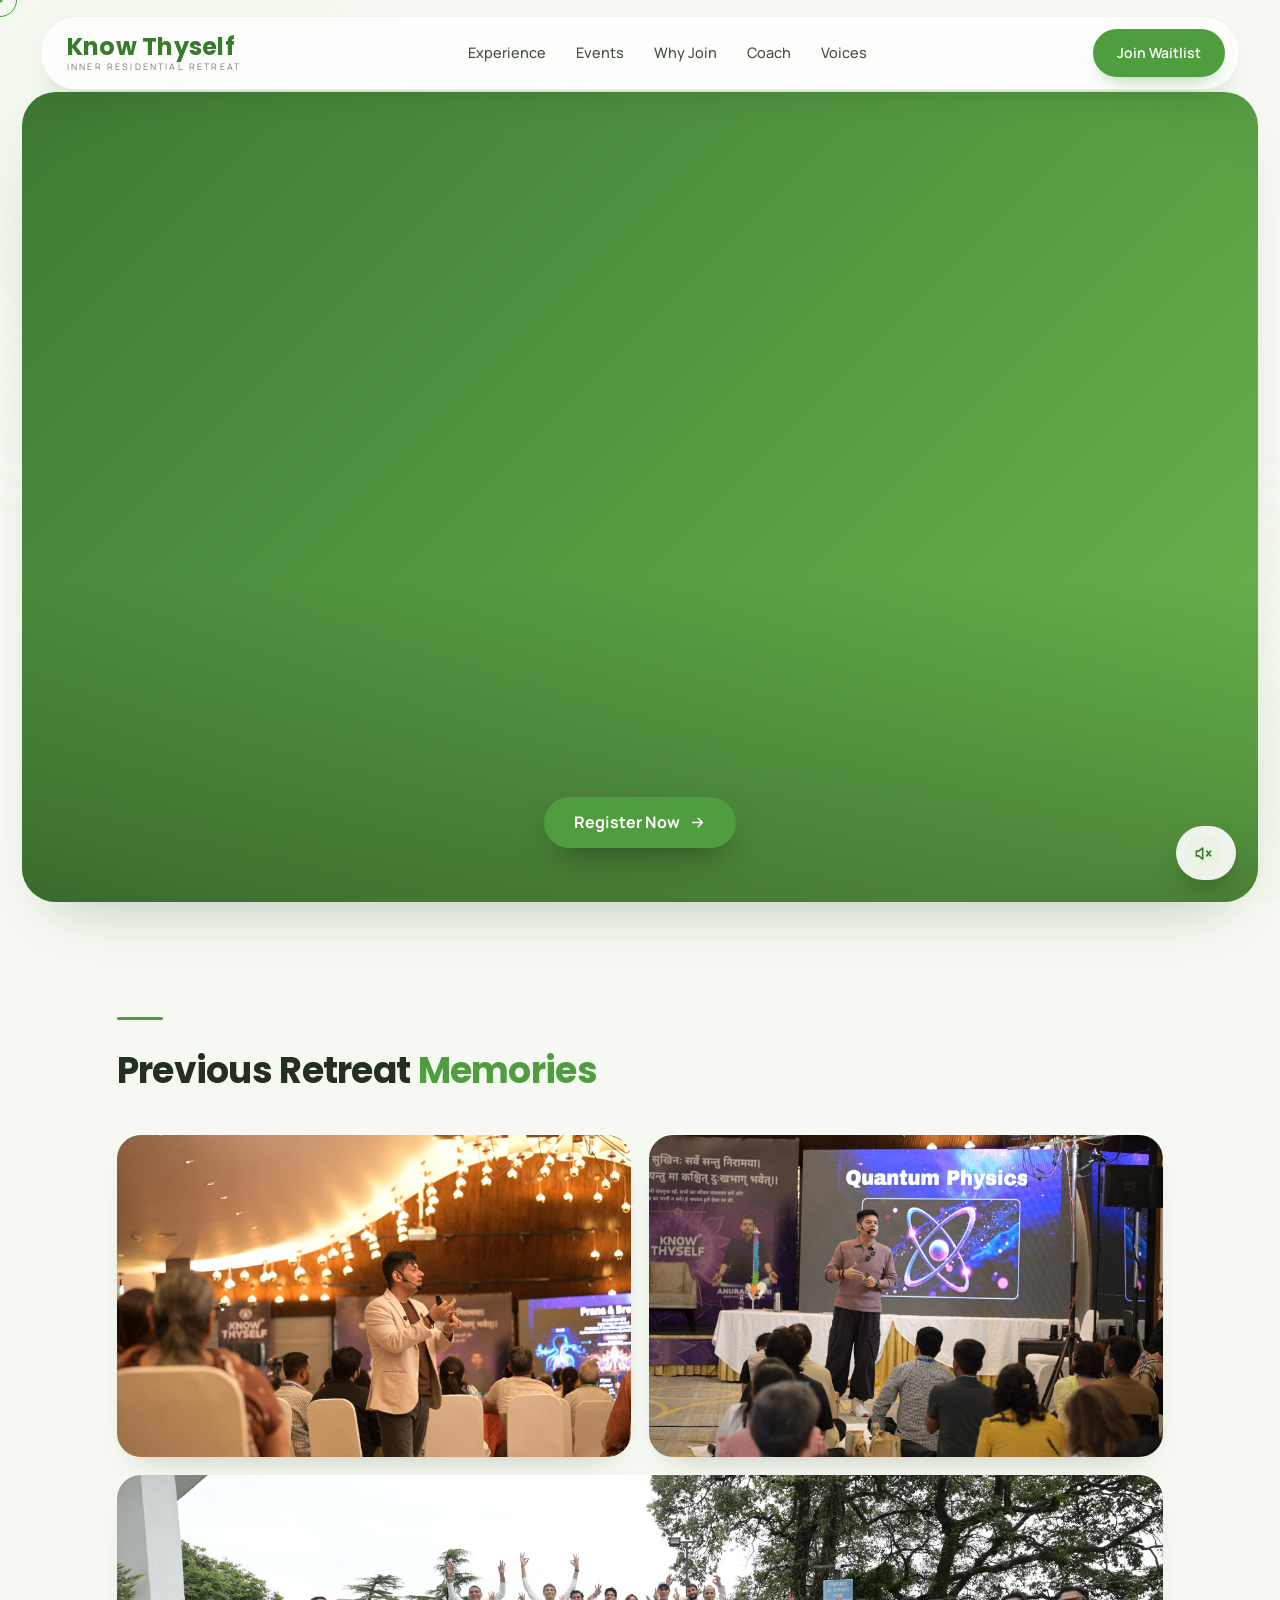
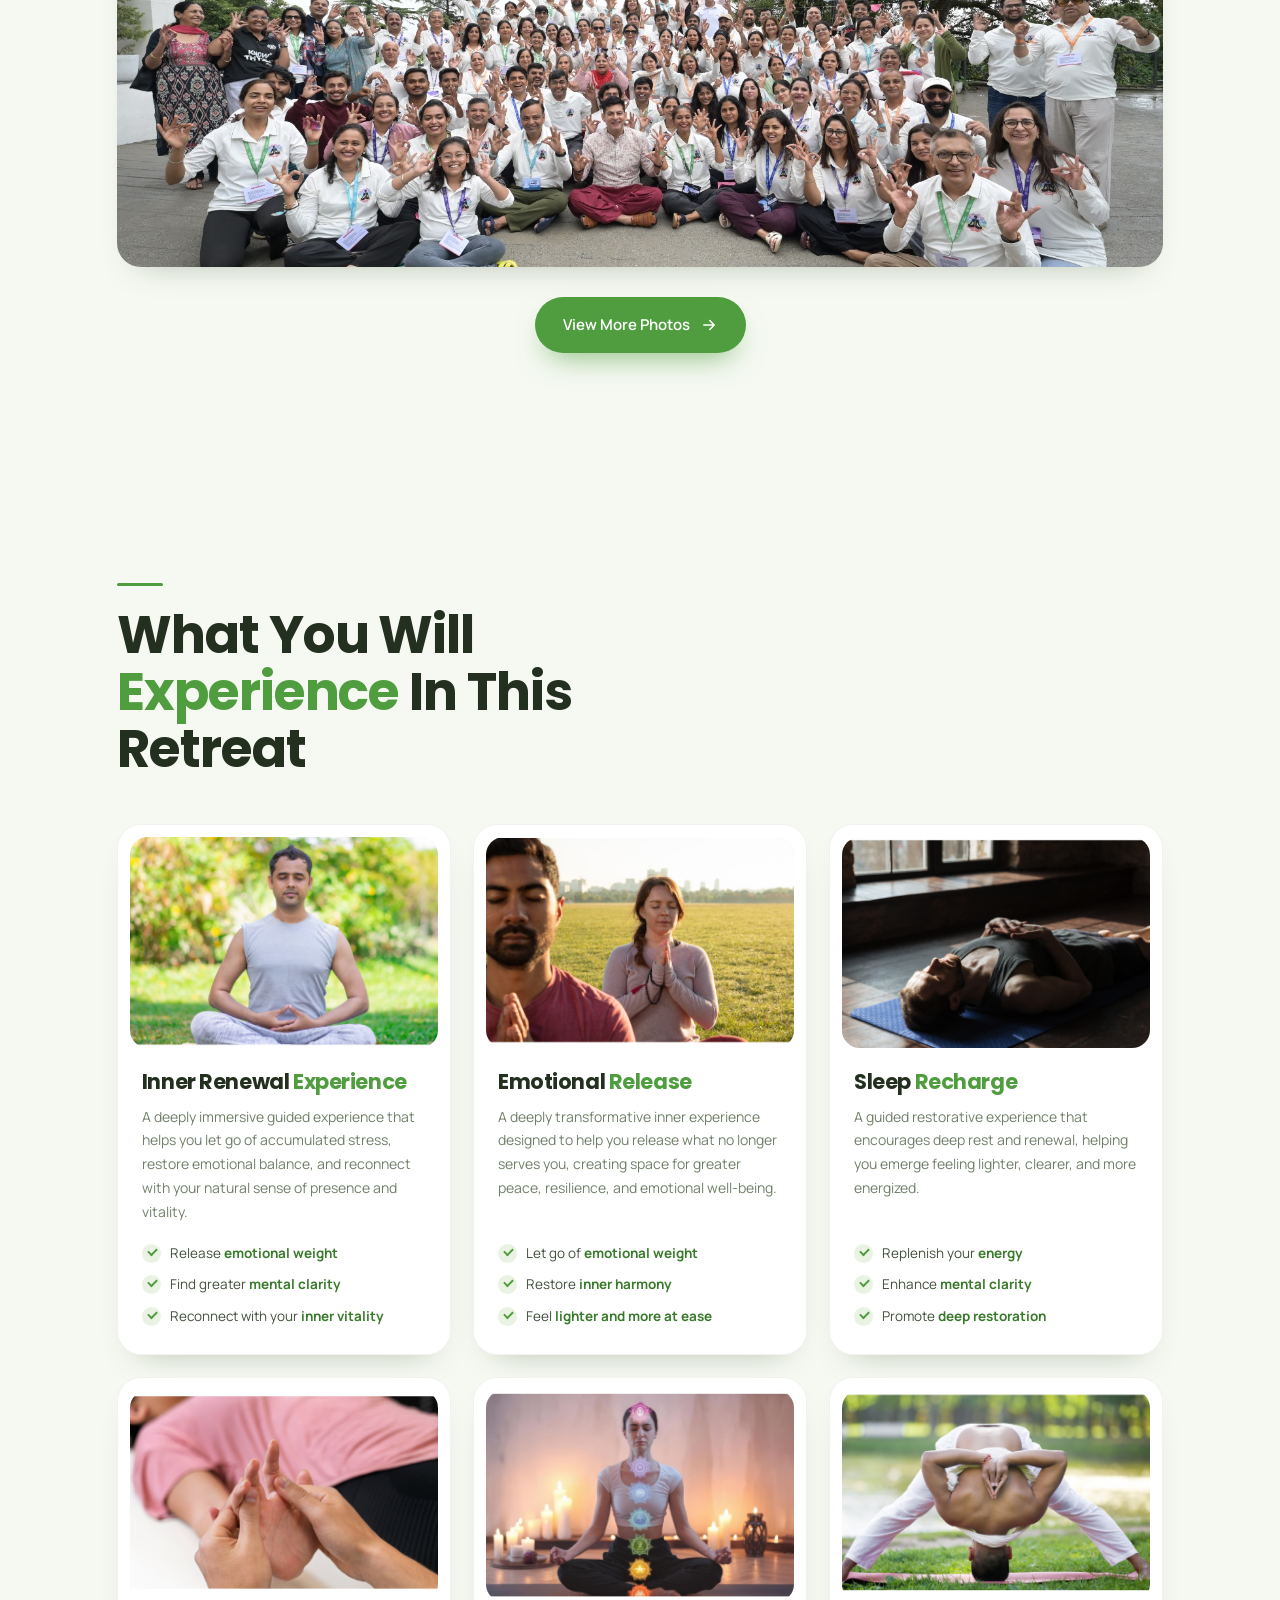
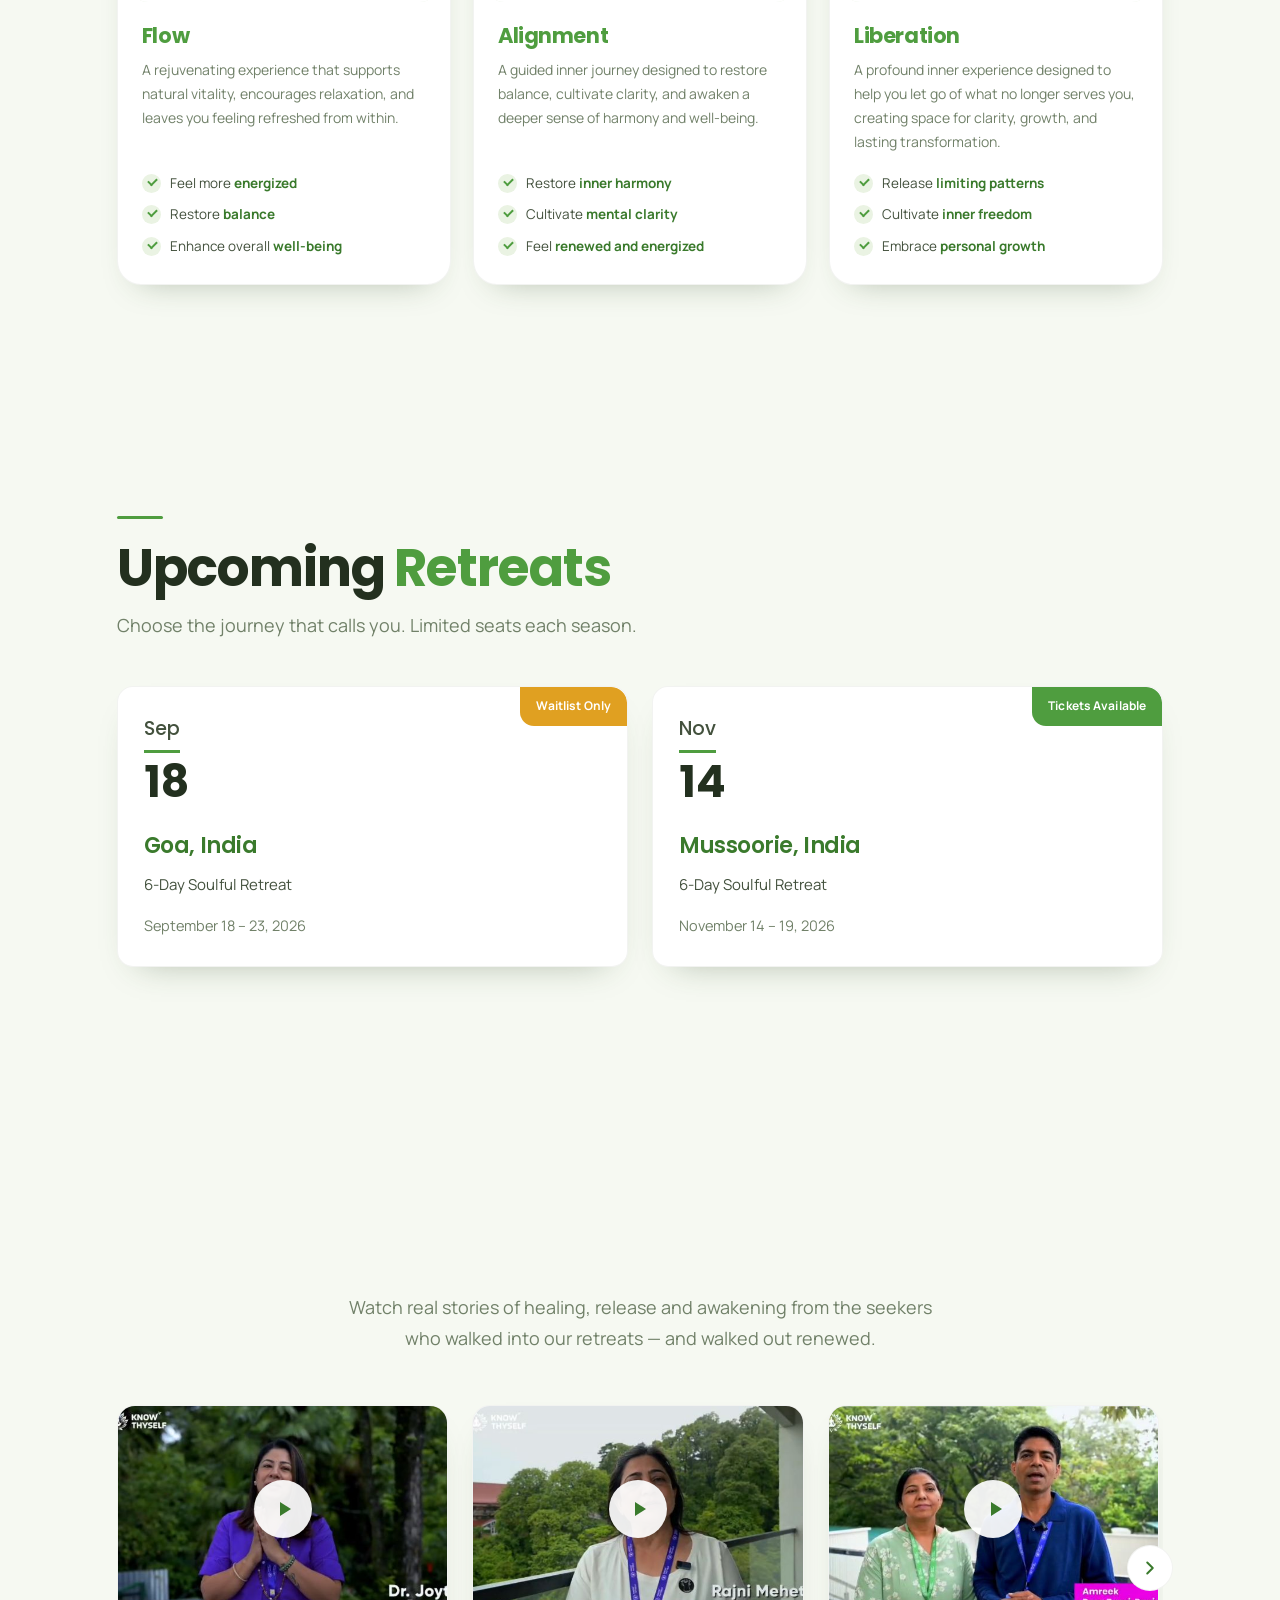
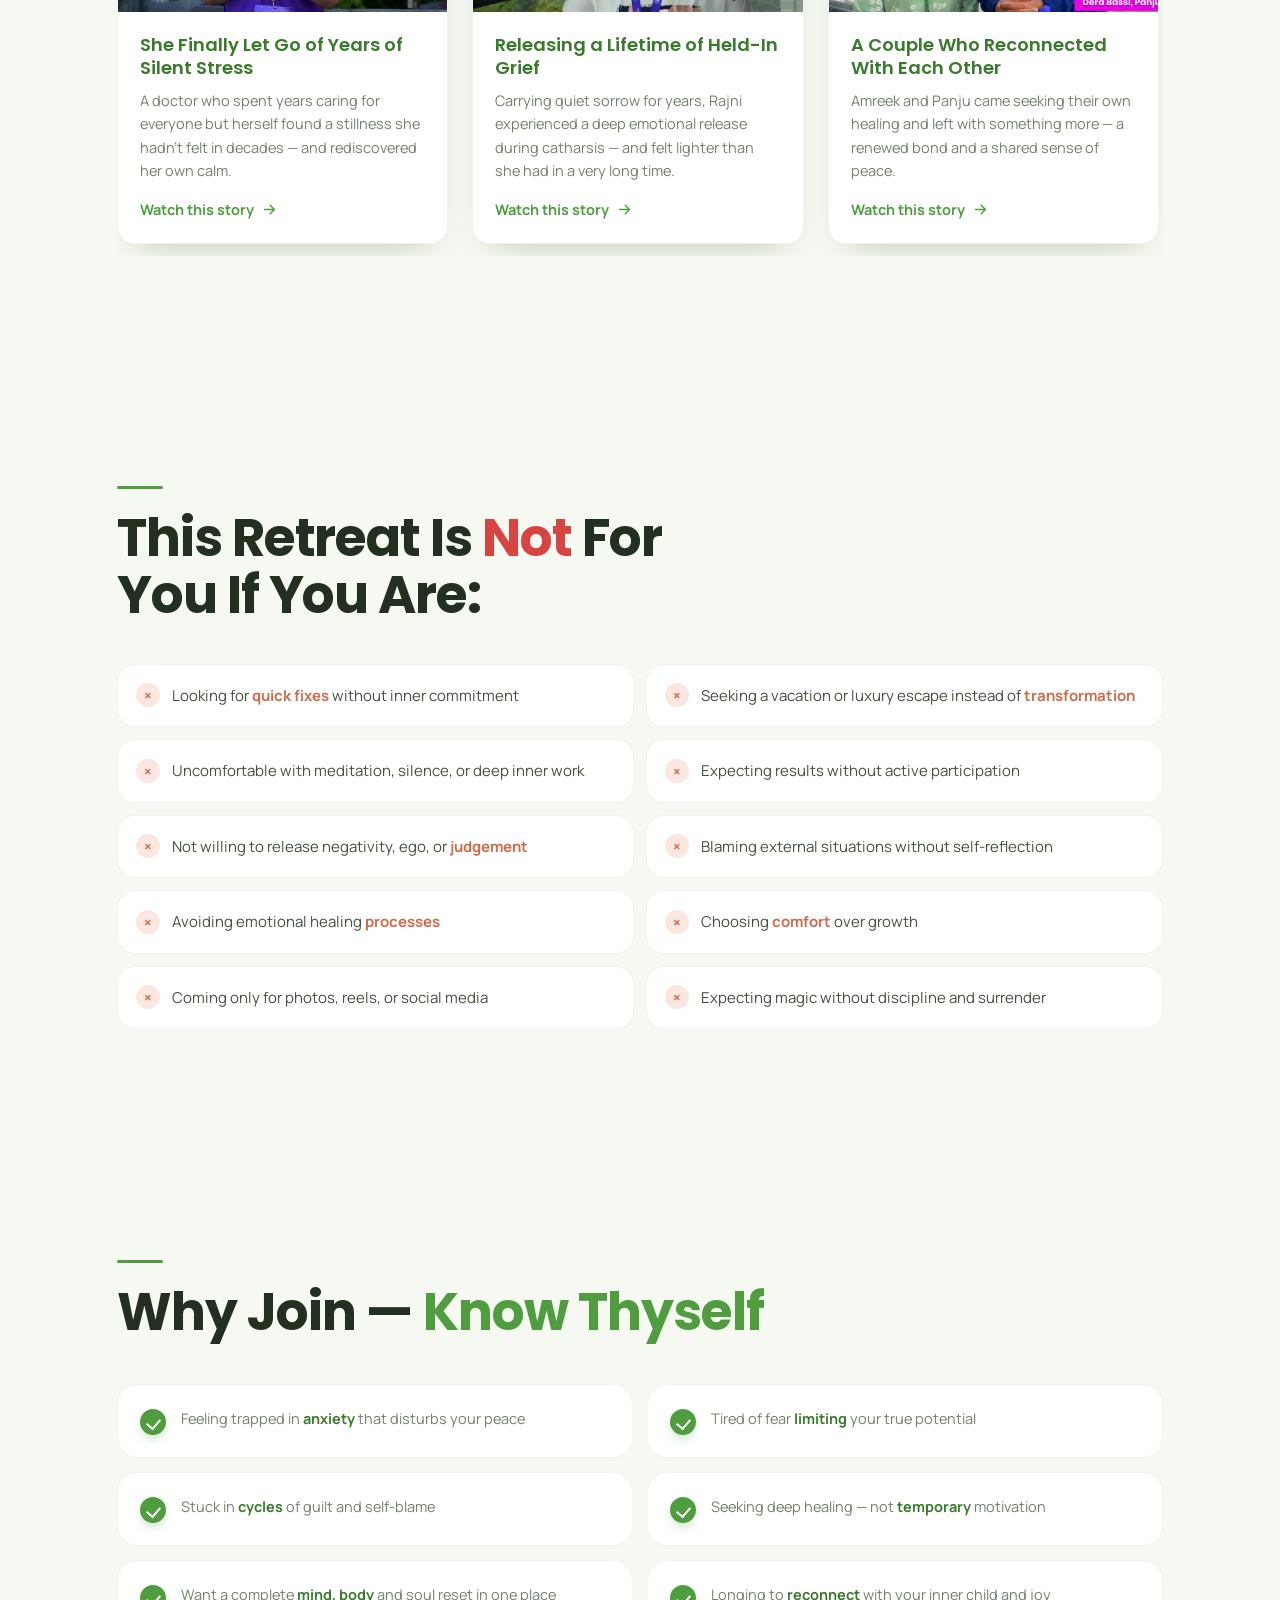
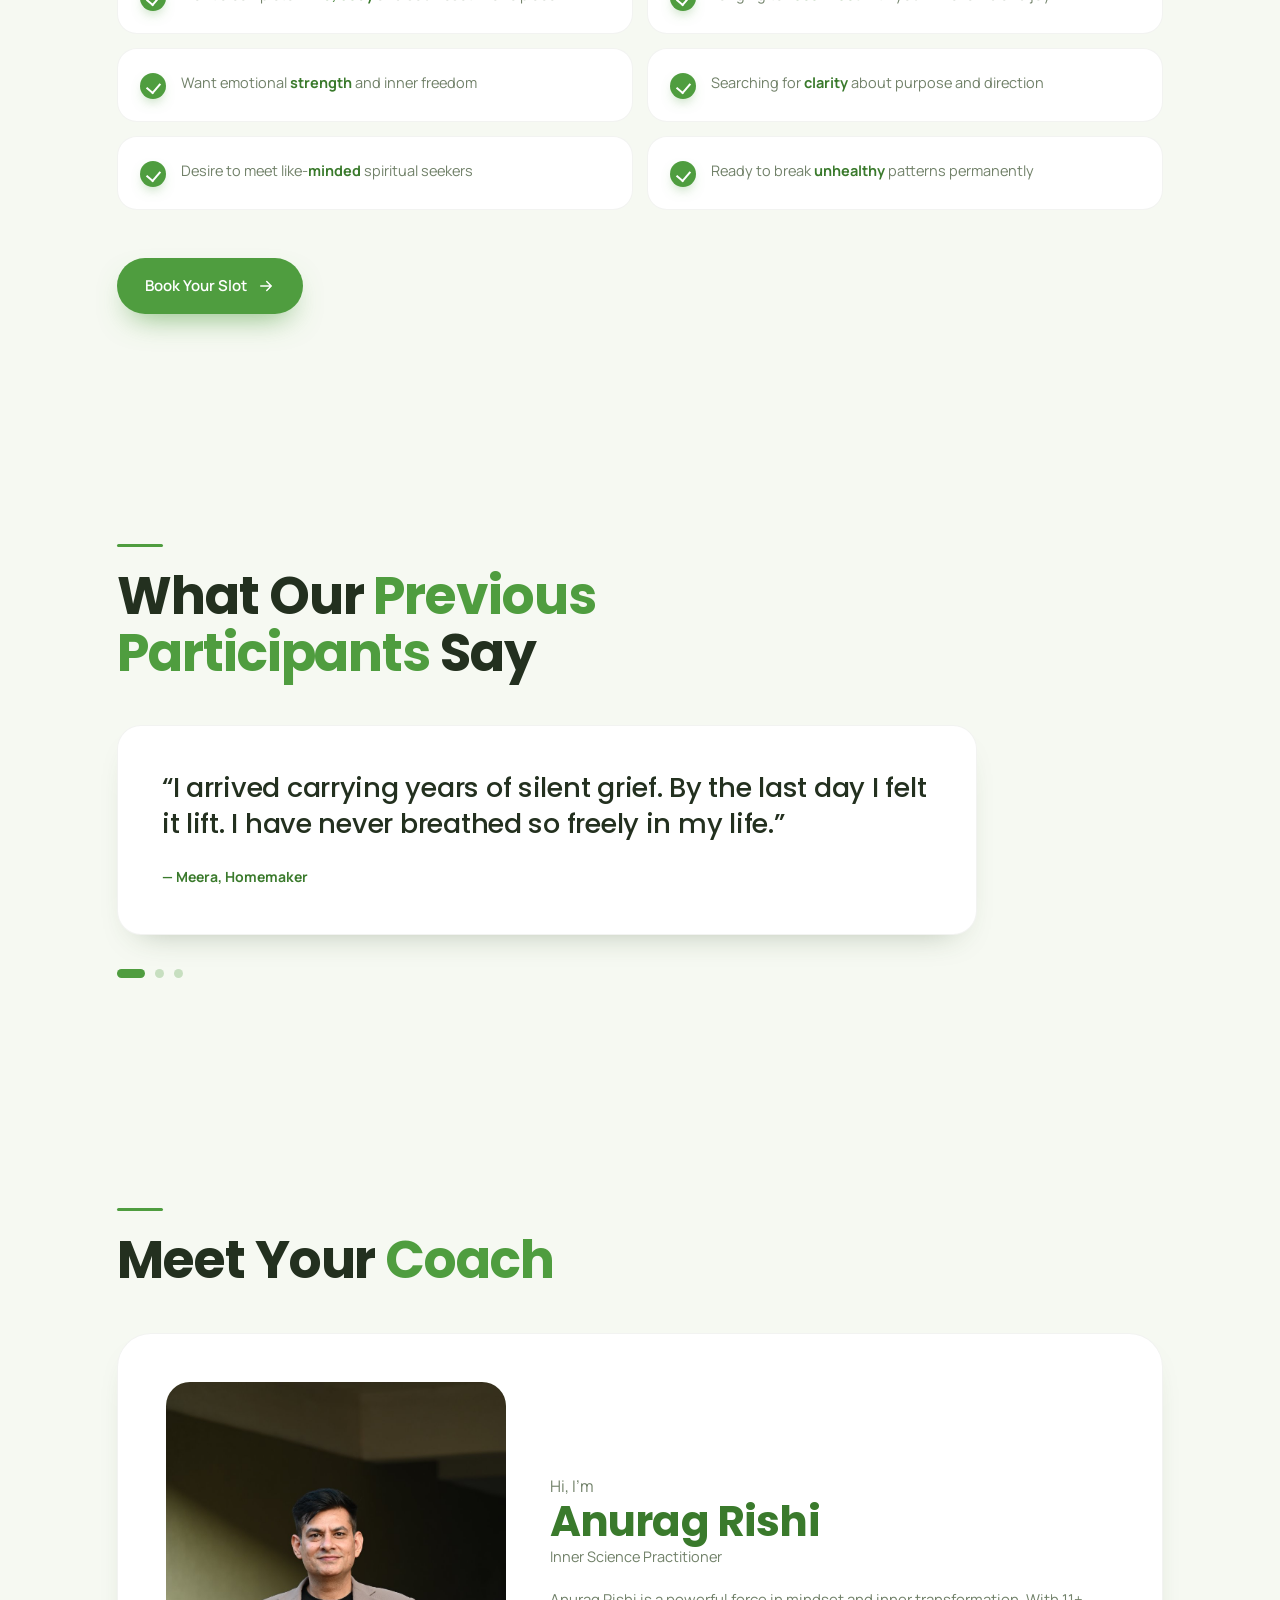
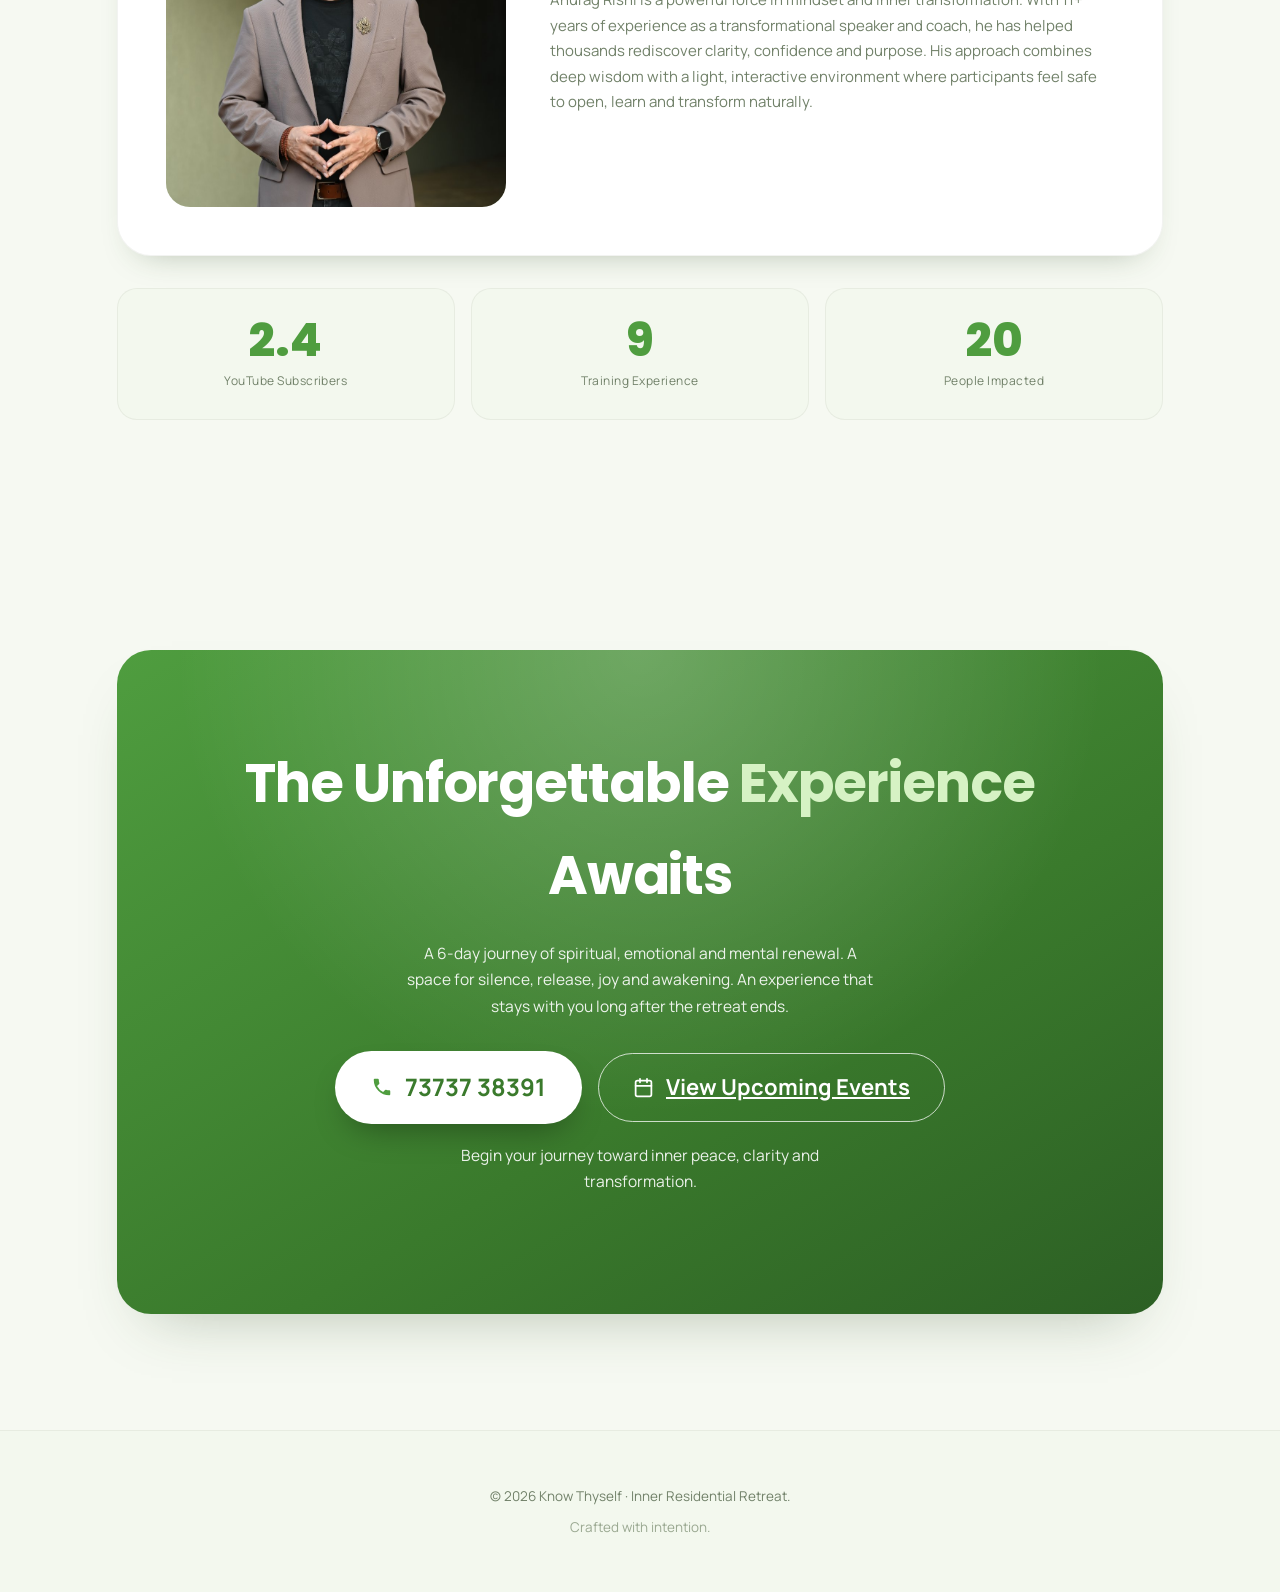
==== index.html @ f048eac1 "Update phone number in index.html" ====
<!DOCTYPE html>
<html lang="en">
<head>
  <meta charset="UTF-8" />
  <meta name="viewport" content="width=device-width, initial-scale=1.0" />
  <meta name="description" content="Know Thyself — a residential retreat with India's No.1 Human Potential Coach. Reignite your spirit, rediscover freedom, and reconnect with your true self." />
  <title>Know Thyself — Residential Retreat</title>
  <link rel="preconnect" href="https://fonts.googleapis.com" />
  <link rel="preconnect" href="https://fonts.gstatic.com" crossorigin />
  <link href="https://fonts.googleapis.com/css2?family=Poppins:wght@400;500;600;700;800&family=Manrope:wght@300;400;500;600;700&display=swap" rel="stylesheet" />
  <link rel="icon" type="image/svg+xml" href="favicon.svg" />
  <link rel="icon" type="image/png" sizes="32x32" href="favicon-32.png" />
  <link rel="apple-touch-icon" href="apple-touch-icon.png" />
  <link rel="stylesheet" href="styles.css" />
</head>
<body>
  <!-- Custom cursor -->
  <div class="cursor" aria-hidden="true"></div>
  <div class="cursor-dot" aria-hidden="true"></div>

  <!-- Scroll progress -->
  <div class="scroll-progress" aria-hidden="true"><span></span></div>

  <!-- Ambient background -->
  <div class="ambient" aria-hidden="true">
    <div class="orb orb-1"></div>
    <div class="orb orb-2"></div>
    <div class="orb orb-3"></div>
    <div class="grain"></div>
  </div>

  <!-- Nav -->
  <header class="nav" id="nav">
    <a href="#top" class="brand">
      <span class="brand-name">Know Thyself</span>
      <span class="brand-sub">Inner Residential Retreat</span>
    </a>
    <nav class="nav-links">
      <a href="#experience" data-hover>Experience</a>
      <a href="#events" data-hover>Events</a>
      <a href="#why" data-hover>Why Join</a>
      <a href="#coach" data-hover>Coach</a>
      <a href="#voices" data-hover>Voices</a>
    </nav>
    <a href="https://docs.google.com/forms/d/e/1FAIpQLSf9XQRyOyVXUmY5ZAb2Cd5k3Jq0vViGxrZ30KuYzrhJ9zkqiw/viewform" target="_blank" rel="noopener" class="btn btn-ghost nav-cta" data-magnetic><span>Join Waitlist</span></a>
  </header>

  <main id="top">

    <!-- ===================== HERO ===================== -->
    <div class="hero-wrap">
      <section class="hero hero--video-only" id="hero">
        <video class="hero-bg" autoplay muted loop playsinline preload="metadata" aria-hidden="true">
          <source src="hero-bg%20(2).mp4" type="video/mp4" />
        </video>
        <div class="hero-scrim hero-scrim--soft" aria-hidden="true"></div>

        <div class="audio-control" id="audioControl">
          <button class="audio-toggle" id="audioToggle" aria-label="Unmute video" aria-pressed="false">
            <svg viewBox="0 0 24 24" class="ico-muted"><path d="M11 5 6 9H3v6h3l5 4V5z"/><path d="M16 9l5 6M21 9l-5 6"/></svg>
            <svg viewBox="0 0 24 24" class="ico-sound"><path d="M11 5 6 9H3v6h3l5 4V5z"/><path d="M15.5 8.5a5 5 0 010 7M18 6a9 9 0 010 12"/></svg>
          </button>
          <input class="audio-slider" id="audioSlider" type="range" min="0" max="100" value="70"
                 aria-label="Volume" />
        </div>

      </section>

      <div class="hero-cta-wrap">
        <a href="#events" class="hero-register" data-magnetic>
          <span>Register Now</span>
          <svg viewBox="0 0 24 24" fill="none" stroke="currentColor" stroke-width="2" stroke-linecap="round" stroke-linejoin="round"><path d="M5 12h14M13 6l6 6-6 6"/></svg>
        </a>
      </div>

    </div>

    <!-- ===================== MEMORIES ===================== -->
    <section class="section memories" id="memories">
      <h2 class="eyebrow" data-reveal>Previous Retreat <em>Memories</em></h2>
      <div class="memory-grid">
        <figure class="memory" data-reveal data-tilt><img src="memory%201.jpeg" alt="Retreat memory" loading="lazy" /></figure>
        <figure class="memory" data-reveal data-tilt><img src="memory%202.jpeg" alt="Retreat memory" loading="lazy" /></figure>
        <figure class="memory" data-reveal data-tilt><img src="memory%203.jpeg" alt="Retreat memory" loading="lazy" /></figure>
      </div>
      <div class="memories-more" data-reveal>
        <a href="https://drive.google.com/drive/folders/1G2Z7lChodBOFAkzndQW2rMau43C_pdfe?usp=sharing" target="_blank" rel="noopener" class="btn btn-primary" data-magnetic>
          <span>View More Photos</span>
          <svg viewBox="0 0 24 24"><path d="M5 12h14M13 6l6 6-6 6"/></svg>
        </a>
      </div>
    </section>

    <!-- ===================== EXPERIENCE ===================== -->
    <section class="section experience" id="experience">
      <h2 class="section-title" data-reveal>
        What You Will <em>Experience</em> In This Retreat
      </h2>

      <div class="exp-list">
        <!-- Card 1 -->
        <article class="exp-card" data-reveal>
          <div class="exp-media" data-tilt><img src="Rhythmic%20realease%20mediation.png" alt="Inner Renewal Experience" loading="lazy" /></div>
          <div class="exp-body">
            <h3>Inner Renewal <em>Experience</em></h3>
            <p>A deeply immersive guided experience that helps you let go of accumulated
              stress, restore emotional balance, and reconnect with your natural sense of
              presence and vitality.</p>
            <ul class="ticks">
              <li>Release <strong>emotional weight</strong></li>
              <li>Find greater <strong>mental clarity</strong></li>
              <li>Reconnect with your <strong>inner vitality</strong></li>
            </ul>
          </div>
        </article>

        <!-- Card 2 -->
        <article class="exp-card" data-reveal>
          <div class="exp-media" data-tilt><img src="catharsis.png" alt="Emotional Release" loading="lazy" /></div>
          <div class="exp-body">
            <h3>Emotional <em>Release</em></h3>
            <p>A deeply transformative inner experience designed to help you release what
              no longer serves you, creating space for greater peace, resilience, and
              emotional well-being.</p>
            <ul class="ticks">
              <li>Let go of <strong>emotional weight</strong></li>
              <li>Restore <strong>inner harmony</strong></li>
              <li>Feel <strong>lighter and more at ease</strong></li>
            </ul>
          </div>
        </article>

        <!-- Card 3 -->
        <article class="exp-card" data-reveal>
          <div class="exp-media" data-tilt><img src="Yog%20Nidra.png" alt="Sleep Recharge" loading="lazy" /></div>
          <div class="exp-body">
            <h3>Sleep <em>Recharge</em></h3>
            <p>A guided restorative experience that encourages deep rest and renewal,
              helping you emerge feeling lighter, clearer, and more energized.</p>
            <ul class="ticks">
              <li>Replenish your <strong>energy</strong></li>
              <li>Enhance <strong>mental clarity</strong></li>
              <li>Promote <strong>deep restoration</strong></li>
            </ul>
          </div>
        </article>

        <!-- Card 4 -->
        <article class="exp-card" data-reveal>
          <div class="exp-media" data-tilt><img src="Body%20tapped%20healing.png" alt="Flow" loading="lazy" /></div>
          <div class="exp-body">
            <h3><em>Flow</em></h3>
            <p>A rejuvenating experience that supports natural vitality, encourages
              relaxation, and leaves you feeling refreshed from within.</p>
            <ul class="ticks">
              <li>Feel more <strong>energized</strong></li>
              <li>Restore <strong>balance</strong></li>
              <li>Enhance overall <strong>well-being</strong></li>
            </ul>
          </div>
        </article>

        <!-- Card 5 -->
        <article class="exp-card" data-reveal>
          <div class="exp-media" data-tilt><img src="7%20chakra%20balancing.png" alt="Alignment" loading="lazy" /></div>
          <div class="exp-body">
            <h3><em>Alignment</em></h3>
            <p>A guided inner journey designed to restore balance, cultivate clarity, and
              awaken a deeper sense of harmony and well-being.</p>
            <ul class="ticks">
              <li>Restore <strong>inner harmony</strong></li>
              <li>Cultivate <strong>mental clarity</strong></li>
              <li>Feel <strong>renewed and energized</strong></li>
            </ul>
          </div>
        </article>

        <!-- Card 6 -->
        <article class="exp-card" data-reveal>
          <div class="exp-media" data-tilt><img src="Libration%20kriya.png" alt="Liberation" loading="lazy" /></div>
          <div class="exp-body">
            <h3><em>Liberation</em></h3>
            <p>A profound inner experience designed to help you let go of what no longer
              serves you, creating space for clarity, growth, and lasting transformation.</p>
            <ul class="ticks">
              <li>Release <strong>limiting patterns</strong></li>
              <li>Cultivate <strong>inner freedom</strong></li>
              <li>Embrace <strong>personal growth</strong></li>
            </ul>
          </div>
        </article>
      </div>
    </section>

    <!-- ===================== UPCOMING EVENTS ===================== -->
    <section class="section events" id="events">
      <h2 class="section-title" data-reveal>Upcoming <em>Retreats</em></h2>
      <p class="section-lead" data-reveal>Choose the journey that calls you. Limited seats each season.</p>

      <div class="ret-grid">
        <a class="ret-card" href="event-goa.html" aria-label="Goa retreat, 18 to 23 September 2026 — waitlist only" data-reveal>
          <span class="ret-badge ret-badge--wait">Waitlist Only</span>
          <div class="ret-date"><span class="ret-mon">Sep</span><span class="ret-day">18</span></div>
          <div class="ret-info">
            <h3 class="ret-loc">Goa, India</h3>
            <p class="ret-type">6-Day Soulful Retreat</p>
            <p class="ret-range">September 18 – 23, 2026</p>
          </div>
        </a>

        <a class="ret-card" href="event-mussoorie.html" aria-label="Mussoorie retreat, 14 to 19 November 2026 — tickets available" data-reveal>
          <span class="ret-badge">Tickets Available</span>
          <div class="ret-date"><span class="ret-mon">Nov</span><span class="ret-day">14</span></div>
          <div class="ret-info">
            <h3 class="ret-loc">Mussoorie, India</h3>
            <p class="ret-type">6-Day Soulful Retreat</p>
            <p class="ret-range">November 14 – 19, 2026</p>
          </div>
        </a>
      </div>
    </section>

    <!-- ===================== STORIES OF TRANSFORMATION ===================== -->
    <section class="section vtestimonial" id="vtestimonial">
      <h2 class="section-title center" data-reveal>Stories of <em>Transformation</em></h2>
      <p class="section-lead center" data-reveal>Watch real stories of healing, release and awakening from the seekers who
        walked into our retreats — and walked out renewed.</p>

      <div class="stories-slider" data-reveal>
        <button class="slider-nav prev" id="storyPrev" aria-label="Previous"><svg viewBox="0 0 24 24"><path d="M15 18l-6-6 6-6"/></svg></button>
        <button class="slider-nav next" id="storyNext" aria-label="Next"><svg viewBox="0 0 24 24"><path d="M9 6l6 6-6 6"/></svg></button>
        <div class="stories-track" id="storiesTrack">
        <button class="story-card" data-video="testemonial%201.mp4" data-name="Dr. Joyti">
          <span class="story-thumb"><img src="thumb-1.jpg" alt="Dr. Joyti" loading="lazy" /><span class="story-play" aria-hidden="true"><svg viewBox="0 0 24 24"><path d="M8 5v14l11-7z"/></svg></span></span>
          <span class="story-body">
            <span class="story-title">She Finally Let Go of Years of Silent Stress</span>
            <span class="story-desc">A doctor who spent years caring for everyone but herself found a stillness she hadn't felt in decades — and rediscovered her own calm.</span>
            <span class="story-link">Watch this story <svg viewBox="0 0 24 24"><path d="M5 12h14M13 6l6 6-6 6"/></svg></span>
          </span>
        </button>

        <button class="story-card" data-video="testemonial%202.mp4" data-name="Rajni Mehta">
          <span class="story-thumb"><img src="thumb-2.jpg" alt="Rajni Mehta" loading="lazy" /><span class="story-play" aria-hidden="true"><svg viewBox="0 0 24 24"><path d="M8 5v14l11-7z"/></svg></span></span>
          <span class="story-body">
            <span class="story-title">Releasing a Lifetime of Held-In Grief</span>
            <span class="story-desc">Carrying quiet sorrow for years, Rajni experienced a deep emotional release during catharsis — and felt lighter than she had in a very long time.</span>
            <span class="story-link">Watch this story <svg viewBox="0 0 24 24"><path d="M5 12h14M13 6l6 6-6 6"/></svg></span>
          </span>
        </button>

        <button class="story-card" data-video="testemonial%203.mp4" data-name="Amreek &amp; Panju">
          <span class="story-thumb"><img src="thumb-3.jpg" alt="Amreek and Panju" loading="lazy" /><span class="story-play" aria-hidden="true"><svg viewBox="0 0 24 24"><path d="M8 5v14l11-7z"/></svg></span></span>
          <span class="story-body">
            <span class="story-title">A Couple Who Reconnected With Each Other</span>
            <span class="story-desc">Amreek and Panju came seeking their own healing and left with something more — a renewed bond and a shared sense of peace.</span>
            <span class="story-link">Watch this story <svg viewBox="0 0 24 24"><path d="M5 12h14M13 6l6 6-6 6"/></svg></span>
          </span>
        </button>

        <button class="story-card" data-video="testemonial%204.mp4" data-name="Antriksh Mittal">
          <span class="story-thumb"><img src="thumb-4.jpg" alt="Antriksh Mittal" loading="lazy" /><span class="story-play" aria-hidden="true"><svg viewBox="0 0 24 24"><path d="M8 5v14l11-7z"/></svg></span></span>
          <span class="story-body">
            <span class="story-title">Finding Clarity and Direction at a Crossroads</span>
            <span class="story-desc">Unsure of his path, Antriksh found a clarity about purpose and direction he didn't expect — and a calmer, more grounded way of living.</span>
            <span class="story-link">Watch this story <svg viewBox="0 0 24 24"><path d="M5 12h14M13 6l6 6-6 6"/></svg></span>
          </span>
        </button>
        </div>
      </div>
    </section>

    <!-- ===================== NOT FOR YOU ===================== -->
    <section class="section notfor" id="notfor">
      <h2 class="section-title" data-reveal>This Retreat Is <em class="neg">Not</em> For You If You Are:</h2>
      <ul class="neg-list">
        <li data-reveal>Looking for <strong>quick fixes</strong> without inner commitment</li>
        <li data-reveal>Seeking a vacation or luxury escape instead of <strong>transformation</strong></li>
        <li data-reveal>Uncomfortable with meditation, silence, or deep inner work</li>
        <li data-reveal>Expecting results without active participation</li>
        <li data-reveal>Not willing to release negativity, ego, or <strong>judgement</strong></li>
        <li data-reveal>Blaming external situations without self-reflection</li>
        <li data-reveal>Avoiding emotional healing <strong>processes</strong></li>
        <li data-reveal>Choosing <strong>comfort</strong> over growth</li>
        <li data-reveal>Coming only for photos, reels, or social media</li>
        <li data-reveal>Expecting magic without discipline and surrender</li>
      </ul>
    </section>

    <!-- ===================== WHY JOIN ===================== -->
    <section class="section why" id="why">
      <h2 class="section-title" data-reveal>Why Join — <em class="nowrap">Know Thyself</em></h2>
      <div class="why-grid">
        <div class="why-card" data-reveal><i class="chk"></i><p>Feeling trapped in <strong>anxiety</strong> that disturbs your peace</p></div>
        <div class="why-card" data-reveal><i class="chk"></i><p>Tired of fear <strong>limiting</strong> your true potential</p></div>
        <div class="why-card" data-reveal><i class="chk"></i><p>Stuck in <strong>cycles</strong> of guilt and self-blame</p></div>
        <div class="why-card" data-reveal><i class="chk"></i><p>Seeking deep healing — not <strong>temporary</strong> motivation</p></div>
        <div class="why-card" data-reveal><i class="chk"></i><p>Want a complete <strong>mind, body</strong> and soul reset in one place</p></div>
        <div class="why-card" data-reveal><i class="chk"></i><p>Longing to <strong>reconnect</strong> with your inner child and joy</p></div>
        <div class="why-card" data-reveal><i class="chk"></i><p>Want emotional <strong>strength</strong> and inner freedom</p></div>
        <div class="why-card" data-reveal><i class="chk"></i><p>Searching for <strong>clarity</strong> about purpose and direction</p></div>
        <div class="why-card" data-reveal><i class="chk"></i><p>Desire to meet like-<strong>minded</strong> spiritual seekers</p></div>
        <div class="why-card" data-reveal><i class="chk"></i><p>Ready to break <strong>unhealthy</strong> patterns permanently</p></div>
      </div>
      <a href="#book" class="btn btn-primary center-cta" data-reveal data-magnetic>
        <span>Book Your Slot</span>
        <svg viewBox="0 0 24 24"><path d="M5 12h14M13 6l6 6-6 6"/></svg>
      </a>
    </section>

    <!-- ===================== VOICES (text slider) ===================== -->
    <section class="section voices" id="voices">
      <h2 class="section-title" data-reveal>What Our <em>Previous Participants</em> Say</h2>
      <div class="quote-slider" data-reveal>
        <div class="quote-track">
          <blockquote class="quote is-active">
            <p>“I arrived carrying years of silent grief. By the last day I felt it lift.
              I have never breathed so freely in my life.”</p>
            <cite>— Meera, Homemaker</cite>
          </blockquote>
          <blockquote class="quote">
            <p>“This wasn't motivation that fades in a week. Something fundamental shifted.
              I finally feel at home inside myself.”</p>
            <cite>— Sameer, Founder</cite>
          </blockquote>
          <blockquote class="quote">
            <p>“Anurag holds space like no one I've met. The catharsis session alone
              changed how I relate to my own emotions.”</p>
            <cite>— Ritu, Designer</cite>
          </blockquote>
        </div>
        <div class="quote-dots">
          <button class="qdot is-active" aria-label="Testimonial 1"></button>
          <button class="qdot" aria-label="Testimonial 2"></button>
          <button class="qdot" aria-label="Testimonial 3"></button>
        </div>
      </div>
    </section>

    <!-- ===================== COACH ===================== -->
    <section class="section coach" id="coach">
      <h2 class="section-title" data-reveal>Meet Your <em>Coach</em></h2>
      <div class="coach-card" data-reveal data-tilt>
        <div class="coach-photo"><img src="coach-img.jpeg" alt="Anurag Rishi, Inner Science Practitioner" loading="lazy" /></div>
        <div class="coach-info">
          <p class="coach-hi">Hi, I'm</p>
          <h3 class="coach-name">Anurag Rishi</h3>
          <p class="coach-role">Inner Science Practitioner</p>
          <p class="coach-bio">Anurag Rishi is a powerful force in mindset and inner
            transformation. With 11+ years of experience as a transformational speaker
            and coach, he has helped thousands rediscover clarity, confidence and purpose.
            His approach combines deep wisdom with a light, interactive environment where
            participants feel safe to open, learn and transform naturally.</p>
        </div>
      </div>
      <div class="stats" data-reveal>
        <div class="stat"><span class="num" data-count="2800000" data-suffix="M+" data-div="1000000">0</span><label>YouTube Subscribers</label></div>
        <div class="stat"><span class="num" data-count="11" data-suffix="+ Yrs">0</span><label>Training Experience</label></div>
        <div class="stat"><span class="num" data-count="23000000" data-suffix="M+" data-div="1000000">0</span><label>People Impacted</label></div>
      </div>
    </section>

    <!-- ===================== BOOK / CTA ===================== -->
    <section class="section book" id="book">
      <div class="book-card" data-reveal data-tilt>
        <div class="book-glow" aria-hidden="true"></div>
        <h2>The Unforgettable <em>Experience</em> Awaits</h2>
        <p>A 6-day journey of spiritual, emotional and mental renewal. A space for silence,
          release, joy and awakening. An experience that stays with you long after the
          retreat ends.</p>
        <div class="book-actions">
          <a href="tel:7373738338" class="book-phone" data-magnetic>
            <svg viewBox="0 0 24 24"><path d="M6.6 10.8a15.5 15.5 0 006.6 6.6l2.2-2.2a1 1 0 011-.24 11.4 11.4 0 003.6.6 1 1 0 011 1V20a1 1 0 01-1 1A17 17 0 013 4a1 1 0 011-1h3.5a1 1 0 011 1 11.4 11.4 0 00.6 3.6 1 1 0 01-.24 1z"/></svg>
            <span>73737 38391</span>
          </a>
          <a href="#events" class="book-slot" data-magnetic>
            <svg viewBox="0 0 24 24" fill="none" stroke="currentColor" stroke-width="2" stroke-linecap="round" stroke-linejoin="round"><rect x="3" y="4" width="18" height="18" rx="2"/><path d="M16 2v4M8 2v4M3 10h18"/></svg>
            <span>View Upcoming Events</span>
          </a>
        </div>
        <p class="book-foot">Begin your journey toward inner peace, clarity and transformation.</p>
      </div>
    </section>
  </main>

  <!-- Story video modal -->
  <div class="story-modal" id="storyModal" hidden>
    <div class="story-modal-bg" data-close></div>
    <div class="story-modal-inner">
      <button class="story-modal-close" data-close aria-label="Close">&times;</button>
      <video id="storyVideo" playsinline controls></video>
      <p class="story-modal-name" id="storyModalName"></p>
    </div>
  </div>

  <a href="#events" class="float-register" id="floatRegister" aria-label="Register now">
    <span>Register Now</span>
    <svg viewBox="0 0 24 24" fill="none" stroke="currentColor" stroke-width="2" stroke-linecap="round" stroke-linejoin="round"><path d="M5 12h14M13 6l6 6-6 6"/></svg>
  </a>

  <footer class="footer">
    <p>© <span id="year"></span> Know Thyself · Inner Residential Retreat.</p>
    <p class="footer-sub">Crafted with intention.</p>
  </footer>

  <script src="script.js"></script>
</body>
</html>
---- styles.css ----
/* ===================================================================
   Know Thyself — Eco Wellness Retreat
   Fresh green + white · rounded · soft · interactive
=================================================================== */

:root {
  --green: #4f9d3f;
  --green-deep: #3a7a2c;
  --green-dark: #2c5f24;
  --green-bright: #62b84e;
  --leaf: #eaf3e3;
  --leaf-2: #f3f8ee;
  --mist: #f6f9f2;
  --paper: #ffffff;
  --ink: #23301f;
  --ink-soft: #43513d;
  --muted: #718169;
  --faint: #9aa891;
  --line: rgba(35, 48, 31, 0.10);
  --line-soft: rgba(35, 48, 31, 0.06);
  --terra: #cf6b4a;
  --radius: 24px;
  --radius-lg: 34px;
  --shadow: 0 30px 60px -34px rgba(44, 74, 34, 0.35);
  --shadow-sm: 0 16px 34px -22px rgba(44, 74, 34, 0.4);
  --ease: cubic-bezier(0.22, 1, 0.36, 1);
  --ease-out: cubic-bezier(0.16, 1, 0.3, 1);
}

* { margin: 0; padding: 0; box-sizing: border-box; -webkit-tap-highlight-color: transparent; }
html { scroll-behavior: smooth; -webkit-text-size-adjust: 100%; text-size-adjust: 100%; }
img, video { max-width: 100%; }

body {
  background: var(--mist);
  color: var(--ink);
  font-family: 'Manrope', system-ui, sans-serif;
  font-weight: 400;
  line-height: 1.7;
  overflow-x: hidden;
  -webkit-font-smoothing: antialiased;
}
::selection { background: var(--green); color: #fff; }

h1, h2, h3, .brand-name, .section-title, .hero-title { font-family: 'Poppins', sans-serif; font-weight: 700; letter-spacing: -0.02em; }
em { font-style: normal; color: var(--green-deep); }

/* ---------- Custom cursor ---------- */
.cursor, .cursor-dot { position: fixed; top: 0; left: 0; border-radius: 50%; pointer-events: none; z-index: 9999; transform: translate(-50%, -50%); }
.cursor { width: 34px; height: 34px; border: 1.5px solid var(--green); transition: width .25s var(--ease), height .25s var(--ease), background .25s; }
.cursor-dot { width: 5px; height: 5px; background: var(--green); }
.cursor.grow { width: 60px; height: 60px; background: rgba(79,157,63,.14); border-color: transparent; }
@media (hover: none) { .cursor, .cursor-dot { display: none; } }

/* ---------- Scroll progress ---------- */
.scroll-progress { position: fixed; top: 0; left: 0; right: 0; height: 3px; z-index: 900; background: transparent; }
.scroll-progress span { display: block; height: 100%; width: 0%; background: linear-gradient(90deg, var(--green-deep), var(--green-bright)); }

/* ---------- Ambient ---------- */
.ambient { position: fixed; inset: 0; z-index: -1; overflow: hidden; background: var(--mist); }
.orb { position: absolute; border-radius: 50%; filter: blur(90px); opacity: .4; }
.orb-1 { width: 40vw; height: 40vw; background: radial-gradient(circle, #cfe6c0, transparent 70%); top: -8%; left: -6%; animation: drift 24s ease-in-out infinite; }
.orb-2 { width: 34vw; height: 34vw; background: radial-gradient(circle, #d9eccb, transparent 70%); bottom: -10%; right: -8%; animation: drift 30s ease-in-out infinite reverse; }
.orb-3 { display: none; }
@keyframes drift { 0%,100% { transform: translate(0,0) scale(1); } 50% { transform: translate(4vw,-3vh) scale(1.08); } }
.grain { display: none; }

/* ---------- Nav ---------- */
.nav {
  position: fixed; top: 16px; left: 50%; transform: translateX(-50%); z-index: 800;
  width: min(1200px, calc(100% - 32px)); display: flex; align-items: center; justify-content: space-between;
  padding: 12px 14px 12px 26px; background: rgba(255,255,255,.82); backdrop-filter: blur(16px);
  border: 1px solid var(--line-soft); border-radius: 100px; box-shadow: var(--shadow-sm);
  transition: padding .4s var(--ease), box-shadow .4s var(--ease);
}
.nav.scrolled { box-shadow: 0 20px 44px -26px rgba(44,74,34,.5); }
.brand { display: flex; flex-direction: column; line-height: 1; text-decoration: none; }
.brand-name { font-size: 24px; font-weight: 700; color: var(--green-deep); letter-spacing: .01em; }
.brand-sub { font-size: 9px; letter-spacing: .24em; text-transform: uppercase; color: var(--muted); margin-top: 3px; }
.nav-links { display: flex; gap: 30px; }
.nav-links a { color: var(--ink-soft); text-decoration: none; font-size: 14.5px; font-weight: 500; position: relative; }
.nav-links a::after { content: ''; position: absolute; left: 0; bottom: -6px; height: 2px; width: 0; background: var(--green); border-radius: 2px; transition: width .3s var(--ease); }
.nav-links a:hover { color: var(--green-deep); }
.nav-links a:hover::after { width: 100%; }
@media (max-width: 860px) { .nav-links { display: none; } }

/* ---------- Buttons ---------- */
.btn {
  display: inline-flex; align-items: center; gap: 10px; cursor: pointer; text-decoration: none;
  font-family: 'Manrope', sans-serif; font-weight: 600; font-size: 15px; border: none;
  border-radius: 100px; padding: 15px 28px; position: relative; overflow: hidden;
  transition: transform .3s var(--ease), box-shadow .3s var(--ease), background .3s; will-change: transform;
}
.btn svg { width: 18px; height: 18px; fill: none; stroke: currentColor; stroke-width: 2; stroke-linecap: round; stroke-linejoin: round; }
.btn-primary { background: var(--green); color: #fff; box-shadow: 0 14px 30px -12px rgba(79,157,63,.7); }
.btn-primary:hover { background: var(--green-deep); transform: translateY(-2px); box-shadow: 0 20px 40px -12px rgba(79,157,63,.8); }
.btn-ghost { background: var(--green); color: #fff; padding: 12px 24px; font-size: 14px; box-shadow: 0 10px 22px -12px rgba(79,157,63,.7); }
.btn-ghost:hover { background: var(--green-deep); transform: translateY(-2px); }
.nav-cta svg, .btn-ghost::before { }

/* ---------- Sections ---------- */
.section { padding: clamp(60px, 9vw, 120px) clamp(20px, 6vw, 80px); max-width: 1200px; margin: 0 auto; }
.section-title { font-size: clamp(30px, 5vw, 52px); font-weight: 700; line-height: 1.1; margin-bottom: 14px; max-width: 18ch; }
.section-title em { color: var(--green); }
.section-lead { color: var(--muted); font-size: clamp(15px, 2vw, 18px); margin-bottom: 46px; max-width: 54ch; }
.eyebrow { font-size: clamp(24px, 3.4vw, 36px); font-weight: 700; font-family: 'Poppins', sans-serif; margin-bottom: 34px; }
.eyebrow em { color: var(--green); }
.overline { display: block; font-size: 12px; font-weight: 700; letter-spacing: .18em; text-transform: uppercase; color: var(--green); margin-bottom: 16px; }

/* ---------- HERO ---------- */
.hero-wrap { position: relative; padding: 92px clamp(12px, 3vw, 22px) 0; }
.hero {
  position: relative; min-height: 86vh; min-height: 86dvh; display: flex; align-items: center; overflow: hidden;
  border-radius: var(--radius-lg); background: linear-gradient(135deg, #3f7a34, #6bb84e);
  box-shadow: var(--shadow);
}
.hero-bg { position: absolute; inset: 0; width: 100%; height: 100%; object-fit: cover; z-index: 0; }
.hero-scrim { position: absolute; inset: 0; z-index: 1; background: linear-gradient(90deg, rgba(20,38,14,.66) 0%, rgba(20,38,14,.34) 46%, transparent 78%), linear-gradient(0deg, rgba(20,38,14,.45), transparent 45%); }
.hero-scrim--soft { background: linear-gradient(0deg, rgba(20,38,14,.34), transparent 40%), radial-gradient(120% 90% at 50% 50%, transparent 60%, rgba(20,38,14,.28)); }
.hero--video-only { min-height: 90vh; min-height: 90dvh; }

/* Register Now button over the hero video */
.hero-cta-wrap { position: absolute; left: 0; right: 0; bottom: 54px; z-index: 4; display: flex; justify-content: center; pointer-events: none; padding: 0 20px; }
.hero-register {
  position: relative; pointer-events: auto; display: inline-flex; align-items: center; gap: 9px; text-decoration: none;
  background: var(--green); color: #fff; font-family: 'Manrope', sans-serif; font-weight: 700;
  font-size: clamp(14px, 1.6vw, 16px); letter-spacing: .01em; padding: 12px 30px; border-radius: 100px;
  box-shadow: 0 14px 34px -14px rgba(0,0,0,.55); transition: transform .3s var(--ease), background .3s, box-shadow .3s;
  will-change: transform;
}
.hero-register svg { width: 17px; height: 17px; }
.hero-register:hover { background: var(--green-deep); box-shadow: 0 24px 52px -14px rgba(0,0,0,.65); }
.hero-register::after { content: ''; position: absolute; inset: 0; border-radius: 100px; box-shadow: 0 0 0 0 rgba(98,184,78,.6); animation: reg-pulse 2.4s ease-out infinite; }
@keyframes reg-pulse { 0% { box-shadow: 0 0 0 0 rgba(98,184,78,.5); } 70% { box-shadow: 0 0 0 16px rgba(98,184,78,0); } 100% { box-shadow: 0 0 0 0 rgba(98,184,78,0); } }
@media (max-width: 560px) {
  /* button sits below the video, in the gap — not over the footage */
  .hero-cta-wrap { position: static; inset: auto; padding: 0; margin: 14px 0 2px; pointer-events: auto; }
  .hero-register { padding: 12px 30px; font-size: 14px; gap: 8px; box-shadow: 0 12px 28px -12px rgba(79,157,63,.6); }
  .hero-register svg { width: 16px; height: 16px; }
  .hero-register::after { display: none; }
  /* smaller volume control — round mute button only */
  .audio-control { bottom: 10px; right: 10px; padding: 5px; }
  .audio-toggle { width: 32px; height: 32px; flex-basis: 32px; }
  .audio-toggle svg { width: 16px; height: 16px; }
  .audio-control .audio-slider { display: none; }
}

/* Floating Register button — appears on scroll, stays to the end */
.float-register {
  position: fixed; right: 20px; bottom: 20px; z-index: 700;
  display: inline-flex; align-items: center; gap: 9px; text-decoration: none;
  background: var(--green); color: #fff; font-family: 'Manrope', sans-serif; font-weight: 700; font-size: 15px;
  padding: 14px 26px; border-radius: 100px; box-shadow: 0 16px 38px -12px rgba(0,0,0,.5);
  transform: translateY(130px); opacity: 0; pointer-events: none;
  transition: transform .45s var(--ease), opacity .45s var(--ease), background .3s;
}
.float-register.show { transform: translateY(0); opacity: 1; pointer-events: auto; }
.float-register:hover { background: var(--green-deep); }
.float-register svg { width: 18px; height: 18px; }
@media (max-width: 560px) { .float-register { right: 14px; bottom: 14px; padding: 12px 22px; font-size: 14px; } }

/* On phones, let the video define the hero height (no green bars, no crop) */
@media (max-width: 640px) {
  .hero, .hero--video-only { display: block; min-height: 0; }
  .hero-bg { position: relative; width: 100%; height: auto; display: block; }
}

/* Audio control (mute button + volume slider) */
.audio-control {
  position: absolute; z-index: 4; right: 22px; bottom: 22px;
  display: inline-flex; align-items: center; gap: 4px; padding: 8px 10px 8px 8px;
  background: rgba(255,255,255,.9); backdrop-filter: blur(10px); border-radius: 100px;
  box-shadow: 0 14px 30px -14px rgba(0,0,0,.5); transition: transform .3s var(--ease);
}
.audio-control:hover { transform: translateY(-2px); }
.audio-toggle {
  cursor: pointer; display: inline-grid; place-items: center; width: 38px; height: 38px; flex: 0 0 38px;
  background: var(--leaf); border: none; border-radius: 50%; color: var(--green-deep);
  transition: background .3s, color .3s;
}
.audio-toggle svg { width: 19px; height: 19px; fill: none; stroke: currentColor; stroke-width: 2; stroke-linecap: round; stroke-linejoin: round; }
.audio-toggle .ico-sound { display: none; }
.audio-control.is-on .audio-toggle { background: var(--green); color: #fff; }
.audio-control.is-on .ico-muted { display: none; }
.audio-control.is-on .ico-sound { display: block; }

.audio-slider {
  -webkit-appearance: none; appearance: none; width: 96px; height: 5px; border-radius: 100px;
  background: rgba(35,48,31,.18); outline: none; cursor: pointer; margin: 0 10px 0 6px;
  transition: width .35s var(--ease), opacity .35s var(--ease), margin .35s var(--ease);
  background-image: linear-gradient(var(--green), var(--green)); background-repeat: no-repeat;
  background-size: 70% 100%;
}
.audio-slider::-webkit-slider-thumb { -webkit-appearance: none; appearance: none; width: 15px; height: 15px; border-radius: 50%; background: var(--green-deep); border: 2px solid #fff; box-shadow: 0 2px 6px rgba(0,0,0,.3); cursor: pointer; }
.audio-slider::-moz-range-thumb { width: 15px; height: 15px; border-radius: 50%; background: var(--green-deep); border: 2px solid #fff; cursor: pointer; }
.audio-slider::-moz-range-track { background: transparent; }
/* collapse the slider until sound is on, so it reads as a tidy button first */
.audio-control:not(.is-on):not(:hover) .audio-slider { width: 0; margin: 0; opacity: 0; pointer-events: none; }
@media (hover: none) { .audio-control .audio-slider { width: 80px; opacity: 1; } }
.hero-content { position: relative; z-index: 2; width: 100%; padding: clamp(34px, 6vw, 78px); }
.pill {
  display: inline-flex; align-items: center; gap: 8px; font-size: 13px; font-weight: 600;
  color: var(--green-deep); background: rgba(255,255,255,.92); padding: 9px 18px; border-radius: 100px;
  margin-bottom: 24px; box-shadow: 0 10px 24px -14px rgba(0,0,0,.4);
}
.pill-ico { color: var(--green); }
.pill-dot { display: none; }

.hero-title { font-size: clamp(42px, 7.6vw, 88px); font-weight: 800; line-height: 1.0; color: #fff; max-width: 14ch; }
.hero-title .line { display: block; overflow: hidden; }
.hero-title .line > span { display: block; transform: translateY(110%); animation: rise 1.05s var(--ease-out) forwards; }
.hero-title .line:nth-child(1) > span { animation-delay: .15s; }
.hero-title .line:nth-child(2) > span { animation-delay: .3s; }
.hero-title .line:nth-child(3) > span { animation-delay: .45s; }
.hero-title em { color: #d6f2c4; }
@keyframes rise { to { transform: translateY(0); } }

.hero-sub { color: rgba(255,255,255,.9); font-size: clamp(15px, 2vw, 19px); max-width: 46ch; margin: 24px 0 32px; }
.hero-actions { display: flex; align-items: center; gap: 24px; flex-wrap: wrap; }
.hero-social { font-size: 13.5px; color: rgba(255,255,255,.85); display: inline-flex; align-items: center; font-weight: 500; }
.live-dot { width: 8px; height: 8px; border-radius: 50%; background: #cdf3b6; margin-right: 9px; box-shadow: 0 0 0 0 rgba(205,243,182,.7); animation: pulse 2s infinite; }
@keyframes pulse { 0% { box-shadow: 0 0 0 0 rgba(205,243,182,.6); } 70% { box-shadow: 0 0 0 10px rgba(205,243,182,0); } 100% { box-shadow: 0 0 0 0 rgba(205,243,182,0); } }

.scroll-hint { position: absolute; bottom: 22px; left: 50%; transform: translateX(-50%); z-index: 2; display: flex; flex-direction: column; align-items: center; gap: 7px; font-size: 9.5px; font-weight: 600; letter-spacing: .22em; text-transform: uppercase; color: rgba(255,255,255,.8); }
.scroll-hint i { width: 1px; height: 34px; background: linear-gradient(rgba(255,255,255,.9), transparent); animation: scrolldrop 1.8s ease-in-out infinite; }
@keyframes scrolldrop { 0% { transform: scaleY(0); transform-origin: top; } 50% { transform: scaleY(1); transform-origin: top; } 51% { transform-origin: bottom; } 100% { transform: scaleY(0); transform-origin: bottom; } }

/* ---------- Floating booking bar ---------- */
.booking-bar {
  position: relative; z-index: 5; margin: -46px auto 0; width: min(1040px, calc(100% - 48px));
  background: var(--paper); border-radius: 100px; box-shadow: var(--shadow);
  display: grid; grid-template-columns: 1fr 1fr 0.8fr auto; align-items: center; gap: 8px;
  padding: 12px 12px 12px 30px; border: 1px solid var(--line-soft);
}
.bb-field { display: flex; flex-direction: column; padding: 6px 20px; border-right: 1px solid var(--line); cursor: pointer; transition: transform .3s var(--ease); }
.bb-field:hover { transform: translateY(-1px); }
.bb-field span { font-size: 11px; font-weight: 700; letter-spacing: .1em; text-transform: uppercase; color: var(--green); }
.bb-field strong { font-size: 15px; font-weight: 600; color: var(--ink); }
.bb-btn {
  display: inline-flex; align-items: center; gap: 10px; text-decoration: none; cursor: pointer;
  background: var(--green); color: #fff; font-weight: 600; font-size: 15px; padding: 16px 30px;
  border-radius: 100px; transition: transform .3s var(--ease), background .3s; box-shadow: 0 14px 28px -14px rgba(79,157,63,.8);
}
.bb-btn svg { width: 18px; height: 18px; fill: none; stroke: currentColor; stroke-width: 2; stroke-linecap: round; stroke-linejoin: round; }
.bb-btn:hover { background: var(--green-deep); transform: translateY(-2px); }
@media (max-width: 820px) {
  .booking-bar { grid-template-columns: 1fr 1fr; border-radius: 28px; padding: 16px; gap: 12px; }
  .bb-field { border-right: none; padding: 8px 12px; border-bottom: 1px solid var(--line); }
  .bb-btn { grid-column: span 2; justify-content: center; }
}

/* ---------- Feature strip ---------- */
.feature-strip { display: grid; grid-template-columns: repeat(4, 1fr); gap: 16px; max-width: 1200px; margin: 46px auto 0; padding: 0 clamp(20px, 6vw, 80px); }
.feat { display: flex; align-items: center; gap: 14px; background: var(--paper); border: 1px solid var(--line-soft); border-radius: var(--radius); padding: 20px 22px; transition: transform .3s var(--ease), box-shadow .3s var(--ease); }
.feat:hover { transform: translateY(-4px); box-shadow: var(--shadow-sm); }
.feat-ico { display: grid; place-items: center; width: 44px; height: 44px; flex: 0 0 44px; border-radius: 50%; background: var(--leaf); color: var(--green-deep); font-size: 18px; }
.feat strong { display: block; font-weight: 700; font-size: 14.5px; color: var(--ink); font-family: 'Poppins', sans-serif; }
.feat em { display: block; font-style: normal; font-size: 12.5px; color: var(--muted); }
@media (max-width: 820px) { .feature-strip { grid-template-columns: 1fr 1fr; } }

/* ---------- Memories ---------- */
.eyebrow::before, .section-title::before { content: ''; display: block; width: 46px; height: 3px; border-radius: 3px; background: var(--green); margin-bottom: 20px; }
.memory-grid { display: grid; grid-template-columns: 1fr 1fr; gap: 18px; }
.memory { aspect-ratio: 16/10; border-radius: var(--radius); background: var(--leaf); position: relative; overflow: hidden; box-shadow: var(--shadow-sm); transition: transform .5s var(--ease); }
.memory:nth-child(3) { grid-column: span 2; aspect-ratio: 24/9; }
.memory:hover { transform: translateY(-6px); }
.memory img { position: absolute; inset: 0; width: 100%; height: 100%; object-fit: cover; z-index: 1; transition: transform .7s var(--ease); }
.memory:hover img { transform: scale(1.06); }
.memory::after { content: ''; position: absolute; inset: 0; background: linear-gradient(120deg, transparent, rgba(255,255,255,.3), transparent); transform: translateX(-100%); transition: transform .8s var(--ease); z-index: 2; }
.memory:hover::after { transform: translateX(100%); }
@media (max-width: 680px) { .memory { aspect-ratio: 4/3; } .memory:nth-child(3) { aspect-ratio: 16/10; } }
.memories-more { display: flex; justify-content: center; margin-top: 30px; }

/* ---------- Experience ---------- */
.exp-list { display: grid; grid-template-columns: repeat(3, 1fr); gap: 22px; margin-top: 46px; }
.exp-card { display: flex; flex-direction: column; background: var(--paper); border: 1px solid var(--line-soft); border-radius: var(--radius); overflow: hidden; box-shadow: var(--shadow-sm); transition: transform .4s var(--ease), box-shadow .4s var(--ease); }
.exp-card:hover { transform: translateY(-8px); box-shadow: var(--shadow); }
.exp-media { position: relative; aspect-ratio: 16/11; overflow: hidden; background: var(--leaf); margin: 12px 12px 0; border-radius: 18px; }
.exp-media img { position: absolute; inset: 0; width: 100%; height: 100%; object-fit: cover; z-index: 1; transition: transform .7s var(--ease); }
.exp-card:hover .exp-media img { transform: scale(1.07); }
.exp-media span { display: none; }
.exp-body { padding: 22px 24px 26px; display: flex; flex-direction: column; flex: 1; }
.exp-body h3 { font-size: 21px; font-weight: 700; margin-bottom: 10px; line-height: 1.15; font-family: 'Poppins', sans-serif; }
.exp-body h3 em { color: var(--green); }
.exp-body p { color: var(--muted); font-size: 14px; margin-bottom: 18px; }
.ticks { list-style: none; display: flex; flex-direction: column; gap: 9px; margin-top: auto; }
.ticks li { position: relative; padding-left: 28px; font-size: 13.5px; color: var(--ink-soft); }
.ticks li strong { color: var(--green-deep); font-weight: 700; }
.ticks li::before { content: ''; position: absolute; left: 0; top: 2px; width: 19px; height: 19px; border-radius: 50%; background: var(--leaf); }
.ticks li::after { content: ''; position: absolute; left: 6px; top: 6px; width: 7px; height: 4px; border-left: 2px solid var(--green); border-bottom: 2px solid var(--green); transform: rotate(-45deg); }
@media (max-width: 900px) { .exp-list { grid-template-columns: 1fr 1fr; } }
@media (max-width: 600px) { .exp-list { grid-template-columns: 1fr; } }

/* ---------- Upcoming retreats (date-block cards) ---------- */
.ret-grid { display: grid; grid-template-columns: repeat(auto-fit, minmax(300px, 1fr)); gap: 24px; margin-top: 46px; }
.ret-card {
  position: relative; display: block; text-decoration: none; background: var(--paper);
  border: 1px solid var(--line-soft); border-radius: 16px; padding: 26px 26px 28px;
  box-shadow: var(--shadow-sm); overflow: hidden; transition: transform .35s var(--ease), box-shadow .35s var(--ease), border-color .35s;
}
.ret-card::before { content: ''; position: absolute; left: 0; top: 0; bottom: 0; width: 4px; background: var(--green); transform: scaleY(0); transform-origin: top; transition: transform .4s var(--ease); }
.ret-card:hover { transform: translateY(-6px); box-shadow: var(--shadow); border-color: rgba(79,157,63,.35); }
.ret-card:hover::before { transform: scaleY(1); }

.ret-badge {
  position: absolute; top: 0; right: 0; font-size: 12px; font-weight: 700; letter-spacing: .01em;
  color: #fff; background: var(--green); padding: 9px 16px; border-radius: 0 16px 0 14px;
}
.ret-badge--wait { background: #e0a021; }

.ret-date { margin-bottom: 22px; }
.ret-mon { display: inline-block; font-family: 'Poppins', sans-serif; font-size: 19px; font-weight: 500; color: var(--ink-soft); padding-bottom: 4px; border-bottom: 3px solid var(--green); }
.ret-day { display: block; font-family: 'Poppins', sans-serif; font-size: 44px; font-weight: 700; color: var(--ink); line-height: 1.05; margin-top: 6px; }

.ret-loc { font-family: 'Poppins', sans-serif; font-size: 22px; font-weight: 600; color: var(--green-deep); margin-bottom: 8px; transition: color .3s; }
.ret-card:hover .ret-loc { color: var(--green); }
.ret-type { color: var(--ink-soft); font-size: 15px; margin-bottom: 16px; }
.ret-range { color: var(--muted); font-size: 14.5px; }

/* ---------- Stories of Transformation ---------- */
.section-title.center, .section-lead.center { text-align: center; margin-left: auto; margin-right: auto; }
.section-title.center { max-width: none; }
.section-title.center::before { margin-left: auto; margin-right: auto; }
.section-lead.center { margin-bottom: 8px; }

.stories-slider { position: relative; margin-top: 46px; }
.stories-track {
  display: flex; gap: 24px; overflow-x: auto; scroll-snap-type: x mandatory; scroll-behavior: smooth;
  padding: 6px 2px 12px; -ms-overflow-style: none; scrollbar-width: none;
}
.stories-track::-webkit-scrollbar { display: none; }
.slider-nav {
  position: absolute; top: 32%; z-index: 5; width: 46px; height: 46px; border-radius: 50%;
  border: 1px solid var(--line-soft); background: #fff; color: var(--green-deep); cursor: pointer;
  display: grid; place-items: center; box-shadow: var(--shadow-sm); transition: background .3s, transform .3s, opacity .3s;
}
.slider-nav svg { width: 22px; height: 22px; fill: none; stroke: currentColor; stroke-width: 2.2; stroke-linecap: round; stroke-linejoin: round; }
.slider-nav:hover { background: var(--green); color: #fff; }
.slider-nav.prev { left: -10px; }
.slider-nav.next { right: -10px; }
.slider-nav[disabled] { opacity: 0; pointer-events: none; }
@media (max-width: 560px) { .slider-nav.prev { left: 2px; } .slider-nav.next { right: 2px; } }

.story-card {
  scroll-snap-align: start; flex: 0 0 calc((100% - 48px) / 3); min-width: 0;
  text-align: left; cursor: pointer; border: 1px solid var(--line-soft); border-radius: 18px;
  overflow: hidden; background: var(--paper); box-shadow: var(--shadow-sm); padding: 0;
  display: flex; flex-direction: column; font-family: inherit;
  transition: transform .4s var(--ease), box-shadow .4s var(--ease);
}
@media (max-width: 900px) { .story-card { flex-basis: calc((100% - 24px) / 2); } }
@media (max-width: 620px) { .story-card { flex-basis: 86%; } }
.story-card:hover { transform: translateY(-6px); box-shadow: var(--shadow); }
.story-thumb { position: relative; display: block; aspect-ratio: 16/10; overflow: hidden; background: var(--leaf); }
.story-thumb img { width: 100%; height: 100%; object-fit: cover; transition: transform .6s var(--ease); }
.story-card:hover .story-thumb img { transform: scale(1.06); }
.story-play {
  position: absolute; top: 50%; left: 50%; transform: translate(-50%,-50%);
  width: 58px; height: 58px; border-radius: 50%; background: rgba(255,255,255,.92);
  display: grid; place-items: center; box-shadow: 0 12px 28px -10px rgba(0,0,0,.5);
  transition: transform .3s var(--ease), background .3s;
}
.story-play svg { width: 24px; height: 24px; fill: var(--green-deep); margin-left: 3px; }
.story-card:hover .story-play { transform: translate(-50%,-50%) scale(1.1); background: #fff; }
.story-body { display: flex; flex-direction: column; padding: 22px 22px 24px; flex: 1; }
.story-title { font-family: 'Poppins', sans-serif; font-size: 18px; font-weight: 600; color: var(--green-deep); line-height: 1.25; margin-bottom: 10px; }
.story-desc { color: var(--muted); font-size: 14.5px; line-height: 1.6; margin-bottom: 18px; flex: 1; }
.story-link { display: inline-flex; align-items: center; gap: 7px; color: var(--green); font-weight: 700; font-size: 14.5px; margin-top: auto; transition: gap .3s; }
.story-link svg { width: 17px; height: 17px; fill: none; stroke: currentColor; stroke-width: 2; stroke-linecap: round; stroke-linejoin: round; }
.story-card:hover .story-link { gap: 12px; }

/* video modal */
.story-modal { position: fixed; inset: 0; z-index: 1000; display: grid; place-items: center; padding: 20px; }
.story-modal[hidden] { display: none; }
.story-modal-bg { position: absolute; inset: 0; background: rgba(12,20,8,.82); backdrop-filter: blur(4px); animation: fadeUp .3s ease; }
.story-modal-inner { position: relative; z-index: 1; width: min(760px, 100%); }
.story-modal-inner video { width: 100%; max-height: 78vh; border-radius: 16px; background: #000; display: block; box-shadow: 0 40px 90px -30px rgba(0,0,0,.7); }
.story-modal-name { color: rgba(255,255,255,.9); text-align: center; font-family: 'Poppins', sans-serif; font-weight: 600; margin-top: 14px; }
.story-modal-close { position: absolute; top: -46px; right: 0; width: 38px; height: 38px; border-radius: 50%; border: none; background: rgba(255,255,255,.15); color: #fff; font-size: 24px; line-height: 1; cursor: pointer; transition: background .3s; }
.story-modal-close:hover { background: rgba(255,255,255,.28); }

/* ---------- Not for you ---------- */
.notfor { }
.section-title em.neg { color: #d64541; }
.neg-list { list-style: none; display: grid; grid-template-columns: 1fr; gap: 12px; margin-top: 40px; }
.neg-list li { position: relative; padding: 18px 20px 18px 54px; border-radius: 18px; background: var(--paper); border: 1px solid var(--line-soft); font-size: 15px; color: var(--ink-soft); transition: transform .3s var(--ease), box-shadow .3s; }
.neg-list li strong { color: var(--terra); font-weight: 700; }
.neg-list li:hover { transform: translateX(6px); box-shadow: var(--shadow-sm); }
.neg-list li::before { content: '×'; position: absolute; left: 18px; top: 50%; transform: translateY(-50%); width: 24px; height: 24px; border-radius: 50%; background: #fbe7e0; color: var(--terra); display: grid; place-items: center; font-size: 15px; font-weight: 700; }
@media (min-width: 720px) { .neg-list { grid-template-columns: 1fr 1fr; } }

/* ---------- Why join ---------- */
.why .section-title { max-width: none; }
.why .section-title em.nowrap { white-space: nowrap; }
.why-grid { display: grid; grid-template-columns: 1fr 1fr; gap: 14px; margin-top: 44px; }
.why-card { display: flex; gap: 15px; align-items: flex-start; padding: 22px; border-radius: 20px; background: var(--paper); border: 1px solid var(--line-soft); transition: transform .3s var(--ease), box-shadow .3s var(--ease); }
.why-card:hover { transform: translateY(-4px); box-shadow: var(--shadow-sm); }
.why-card p { font-size: 14.5px; color: var(--muted); }
.why-card p strong { color: var(--green-deep); font-weight: 700; }
.chk { flex: 0 0 26px; width: 26px; height: 26px; border-radius: 50%; margin-top: 2px; background: var(--green); position: relative; box-shadow: 0 6px 14px -6px rgba(79,157,63,.7); }
.chk::after { content: ''; position: absolute; left: 9px; top: 7px; width: 7px; height: 11px; border-right: 2px solid #fff; border-bottom: 2px solid #fff; transform: rotate(40deg); }
.center-cta { display: inline-flex; margin: 48px auto 0; }
@media (max-width: 620px) { .why-grid { grid-template-columns: 1fr; } }

/* ---------- Voices ---------- */
.voices { }
.quote-slider { margin-top: 44px; position: relative; max-width: 860px; }
.quote-track { position: relative; min-height: 220px; }
.quote { position: absolute; inset: 0; opacity: 0; transform: translateY(18px); transition: opacity .6s var(--ease), transform .6s var(--ease); pointer-events: none; padding: 44px; border-radius: var(--radius); background: var(--paper); border: 1px solid var(--line-soft); box-shadow: var(--shadow-sm); }
.quote.is-active { opacity: 1; transform: translateY(0); position: relative; pointer-events: auto; }
.quote p { font-family: 'Poppins', sans-serif; font-size: clamp(19px, 2.6vw, 27px); font-weight: 500; line-height: 1.35; margin-bottom: 20px; color: var(--ink); letter-spacing: -0.01em; }
.quote cite { color: var(--green-deep); font-style: normal; font-size: 14px; font-weight: 700; }
.quote-dots { display: flex; gap: 10px; margin-top: 24px; }
.qdot { width: 9px; height: 9px; border-radius: 50%; border: none; cursor: pointer; background: rgba(79,157,63,.28); transition: all .3s; }
.qdot.is-active { background: var(--green); width: 28px; border-radius: 100px; }

/* ---------- Coach ---------- */
.coach { }
.coach-card { display: grid; grid-template-columns: 340px 1fr; gap: 44px; align-items: center; padding: clamp(24px, 4vw, 48px); border-radius: var(--radius-lg); background: var(--paper); border: 1px solid var(--line-soft); box-shadow: var(--shadow-sm); margin-top: 44px; }
.coach-photo { aspect-ratio: 4/5; border-radius: var(--radius); background: var(--leaf); display: grid; place-items: center; color: var(--faint); font-size: 12px; letter-spacing: .16em; text-transform: uppercase; position: relative; overflow: hidden; }
.coach-photo img { position: absolute; inset: 0; width: 100%; height: 100%; object-fit: cover; object-position: center top; }
.coach-hi { color: var(--muted); font-size: 16px; }
.coach-name { font-size: clamp(28px, 3.6vw, 42px); font-weight: 700; color: var(--green-deep); line-height: 1.05; }
.coach-role { color: var(--muted); font-size: 14.5px; margin-bottom: 18px; }
.coach-bio { color: var(--muted); font-size: 15px; }
.stats { display: grid; grid-template-columns: repeat(3, 1fr); gap: 16px; margin-top: 32px; }
.stat { text-align: center; padding: 28px 16px; border-radius: 20px; background: var(--leaf-2); border: 1px solid var(--line-soft); }
.stat .num { display: block; font-family: 'Poppins', sans-serif; font-size: clamp(30px, 4.2vw, 46px); font-weight: 800; color: var(--green); line-height: 1; }
.stat label { display: block; margin-top: 8px; color: var(--muted); font-size: 12px; letter-spacing: .04em; }
@media (max-width: 760px) { .coach-card { grid-template-columns: 1fr; } .coach-photo { width: 100%; max-width: 300px; margin: 0 auto; } }
@media (max-width: 560px) {
  .stats { gap: 8px; }
  .stat { padding: 18px 6px; border-radius: 14px; }
  .stat .num { font-size: 24px; }
  .stat label { font-size: 10px; letter-spacing: 0; margin-top: 6px; }
}

/* ---------- Book / CTA ---------- */
.book-card { position: relative; text-align: center; padding: clamp(46px, 7vw, 88px) clamp(24px, 5vw, 70px); border-radius: var(--radius-lg); overflow: hidden; background: linear-gradient(150deg, var(--green), var(--green-deep) 60%, var(--green-dark)); box-shadow: var(--shadow); }
.book-glow { position: absolute; inset: 0; background: radial-gradient(circle at 50% 0%, rgba(255,255,255,.22), transparent 55%); }
.book-card h2 { position: relative; font-family: 'Poppins', sans-serif; font-size: clamp(30px, 5vw, 54px); font-weight: 700; color: #fff; }
.book-card h2 em { color: #d6f2c4; }
.book-card > p { position: relative; color: rgba(255,255,255,.9); max-width: 52ch; margin: 18px auto 32px; font-size: 15.5px; }
.book-phone { position: relative; display: inline-flex; align-items: center; gap: 12px; text-decoration: none; background: #fff; color: var(--green-deep); font-weight: 700; font-size: clamp(17px, 2.6vw, 24px); padding: 16px 36px; border-radius: 100px; transition: transform .3s var(--ease), box-shadow .3s; box-shadow: 0 16px 34px -14px rgba(0,0,0,.4); }
.book-phone svg { width: 22px; height: 22px; fill: var(--green); }
.book-phone:hover { transform: translateY(-3px); box-shadow: 0 22px 44px -14px rgba(0,0,0,.5); }
.book-actions { position: relative; display: inline-flex; flex-wrap: wrap; gap: 16px; justify-content: center; align-items: center; }
.book-slot {
  display: inline-flex; align-items: center; gap: 12px; cursor: pointer; border: 1.5px solid rgba(255,255,255,.75);
  background: transparent; color: #fff; font-family: 'Manrope', sans-serif; font-weight: 700;
  font-size: clamp(16px, 2.4vw, 22px); padding: 15px 34px; border-radius: 100px;
  transition: transform .3s var(--ease), background .3s, color .3s, box-shadow .3s;
}
.book-slot svg { width: 21px; height: 21px; }
.book-slot:hover { transform: translateY(-3px); background: #fff; color: var(--green-deep); box-shadow: 0 20px 40px -16px rgba(0,0,0,.5); }
.book-slot:disabled { opacity: .7; cursor: wait; }
.book-foot { position: relative; color: rgba(255,255,255,.85); margin-top: 22px; font-size: 14px; }

/* ---------- Footer ---------- */
.footer { text-align: center; padding: 54px 20px; color: var(--muted); font-size: 13.5px; background: var(--leaf-2); border-top: 1px solid var(--line-soft); }
.footer-sub { margin-top: 8px; color: var(--faint); }

/* ---------- Event detail page ---------- */
.evd-nav { position: sticky; top: 0; z-index: 50; display: flex; align-items: center; justify-content: space-between; padding: 16px clamp(18px, 5vw, 60px); background: rgba(250,252,247,.9); backdrop-filter: blur(14px); border-bottom: 1px solid var(--line-soft); }
.evd-back { display: inline-flex; align-items: center; gap: 8px; text-decoration: none; color: var(--green-deep); font-weight: 600; font-size: 14.5px; }
.evd-back svg { width: 18px; height: 18px; fill: none; stroke: currentColor; stroke-width: 2; stroke-linecap: round; stroke-linejoin: round; }
.evd-brand { font-family: 'Poppins', sans-serif; font-weight: 700; color: var(--green-deep); letter-spacing: .04em; }

.evd-hero { max-width: 1120px; margin: 0 auto; padding: clamp(22px, 4vw, 40px) clamp(18px, 5vw, 40px) 0; }
.evd-banner { position: relative; border-radius: var(--radius-lg); overflow: hidden; box-shadow: var(--shadow); background: var(--leaf); }
.evd-banner img { width: 100%; display: block; }

.evd-body { max-width: 1120px; margin: 0 auto; padding: clamp(30px, 5vw, 56px) clamp(18px, 5vw, 40px) 80px; display: grid; grid-template-columns: 1.5fr 1fr; gap: 40px; align-items: start; }
.evd-eyebrow { font-size: 12px; font-weight: 700; letter-spacing: .18em; text-transform: uppercase; color: var(--green); margin-bottom: 12px; }
.evd-title { font-family: 'Poppins', sans-serif; font-size: clamp(30px, 5vw, 50px); font-weight: 700; line-height: 1.06; letter-spacing: -0.02em; }
.evd-title em { color: var(--green); }
.evd-sub { color: var(--muted); font-size: clamp(15px, 2vw, 18px); margin: 14px 0 28px; }
.evd-lead { color: var(--ink-soft); font-size: 15.5px; margin-bottom: 26px; }
.evd-h3 { font-family: 'Poppins', sans-serif; font-size: 20px; font-weight: 700; margin: 30px 0 14px; }
.evd-incl { list-style: none; display: grid; grid-template-columns: 1fr 1fr; gap: 12px; }
.evd-incl li { position: relative; padding: 14px 16px 14px 48px; background: var(--paper); border: 1px solid var(--line-soft); border-radius: 14px; font-size: 14.5px; color: var(--ink-soft); }
.evd-incl li::before { content: ''; position: absolute; left: 14px; top: 50%; transform: translateY(-50%); width: 20px; height: 20px; border-radius: 50%; background: var(--green); }
.evd-incl li::after { content: ''; position: absolute; left: 20px; top: 50%; width: 5px; height: 9px; border: solid #fff; border-width: 0 2px 2px 0; transform: translateY(-62%) rotate(45deg); }
.evd-sched { list-style: none; display: flex; flex-direction: column; gap: 10px; }
.evd-sched li { display: flex; gap: 14px; padding: 14px 18px; background: var(--paper); border: 1px solid var(--line-soft); border-radius: 14px; font-size: 14.5px; }
.evd-sched b { color: var(--green-deep); min-width: 62px; }

/* sticky booking card */
.evd-card { position: sticky; top: 90px; background: var(--paper); border: 1px solid var(--line-soft); border-radius: var(--radius); box-shadow: var(--shadow-sm); padding: 28px; }
.evd-facts { list-style: none; display: flex; flex-direction: column; gap: 0; margin-bottom: 22px; }
.evd-facts li { display: flex; justify-content: space-between; align-items: center; padding: 13px 0; border-bottom: 1px solid var(--line-soft); font-size: 14.5px; }
.evd-facts li:last-child { border-bottom: none; }
.evd-facts span { color: var(--muted); }
.evd-facts strong { color: var(--ink); font-weight: 600; }
.evd-price-breakdown { list-style: none; display: flex; flex-direction: column; gap: 0; margin: 4px 0 14px; }
.evd-price-breakdown li { display: flex; justify-content: space-between; padding: 8px 0; font-size: 14px; color: var(--muted); border-bottom: 1px dashed var(--line-soft); }
.evd-price-breakdown strong { color: var(--ink-soft); font-weight: 600; }
.evd-map {
  display: inline-flex; align-items: center; gap: 10px; color: var(--green-deep); font-weight: 600;
  font-size: 15.5px; text-decoration: none; background: var(--leaf); border: 1.5px solid var(--green);
  padding: 12px 22px; border-radius: 100px; transition: background .3s, transform .3s, box-shadow .3s;
}
.evd-map svg { width: 20px; height: 20px; }
.evd-map:hover { background: var(--green); color: #fff; transform: translateY(-2px); box-shadow: 0 14px 28px -14px rgba(79,157,63,.7); }
.evd-wait-note { color: var(--muted); font-size: 14px; line-height: 1.6; margin: 6px 0 20px; }
.evd-price { display: flex; align-items: baseline; gap: 12px; margin-bottom: 4px; }
.evd-price .now { font-family: 'Poppins', sans-serif; font-size: clamp(30px, 5vw, 40px); font-weight: 800; color: var(--green-deep); }
.evd-price .was { color: var(--faint); text-decoration: line-through; font-size: 17px; }
.evd-price-note { color: var(--muted); font-size: 13px; margin-bottom: 20px; }
.evd-form { display: flex; flex-direction: column; gap: 10px; margin: 4px 0 16px; }
.evd-input { width: 100%; padding: 13px 16px; border: 1px solid var(--line); border-radius: 12px; background: var(--mist); font-family: 'Manrope', sans-serif; font-size: 16px; color: var(--ink); transition: border-color .25s, background .25s; }
.evd-input::placeholder { color: var(--faint); }
.evd-input:focus { outline: none; border-color: var(--green); background: #fff; }
.evd-btn { width: 100%; justify-content: center; font-size: 16px; padding: 17px 28px; }
.evd-btn.is-wait { background: #e6a817; color: #221a00; box-shadow: 0 14px 30px -12px rgba(230,168,23,.7); }
.evd-btn.is-wait:hover { background: #cf9410; transform: translateY(-2px); }
.evd-note { text-align: center; color: var(--faint); font-size: 12.5px; margin-top: 14px; }
@media (max-width: 820px) { .evd-body { grid-template-columns: 1fr; } .evd-card { position: static; } .evd-incl { grid-template-columns: 1fr; } }

/* ---------- Event detail v2 (gallery + countdown + tabs) ---------- */
.evd2 { max-width: 1180px; margin: 0 auto; padding: clamp(24px, 4vw, 44px) clamp(18px, 5vw, 40px) 90px; }
.evd2-hero { display: grid; grid-template-columns: 1fr 1.15fr 0.95fr; gap: 34px; align-items: start; padding-bottom: 34px; border-bottom: 1px solid var(--line-soft); }

.evd2-gallery { display: flex; flex-direction: column; gap: 12px; }
.evd2-main { border-radius: 16px; overflow: hidden; background: var(--leaf); box-shadow: var(--shadow-sm); }
.evd2-main img { width: 100%; height: auto; display: block; }
.evd2-thumbs { display: flex; gap: 10px; }
.evd2-thumbs button { flex: 1; aspect-ratio: 4/3; border: 2px solid transparent; border-radius: 10px; overflow: hidden; cursor: pointer; padding: 0; background: var(--leaf); transition: border-color .3s, transform .3s; }
.evd2-thumbs button img { width: 100%; height: 100%; object-fit: cover; }
.evd2-thumbs button:hover { transform: translateY(-2px); }
.evd2-thumbs button.is-active { border-color: var(--green); }

.evd2-title { font-family: 'Poppins', sans-serif; font-size: clamp(26px, 3.4vw, 38px); font-weight: 700; line-height: 1.1; letter-spacing: -0.02em; }
.evd2-tags { display: flex; gap: 10px; margin: 16px 0 20px; flex-wrap: wrap; }
.evd2-tag { font-size: 12.5px; font-weight: 700; padding: 6px 16px; border-radius: 100px; }
.evd2-tag.dark { background: var(--ink); color: #fff; }
.evd2-tag.light { background: var(--leaf); color: var(--green-deep); }
.evd2-meta p { font-size: 16px; color: var(--ink-soft); margin-bottom: 4px; }
.evd2-meta { margin-bottom: 22px; }

.cd-label { font-size: 15px; color: var(--green-deep); font-weight: 600; margin-bottom: 10px; }
.countdown { display: flex; gap: 14px; }
.countdown > div { text-align: center; min-width: 54px; }
.cd-num { font-family: 'Poppins', sans-serif; font-size: clamp(28px, 4vw, 40px); font-weight: 700; color: var(--ink); line-height: 1; display: block; }
.countdown label { font-size: 12px; color: var(--muted); letter-spacing: .04em; }

.evd2-aside { position: sticky; top: 90px; background: var(--paper); border: 1px solid var(--line-soft); border-radius: 16px; padding: 26px; box-shadow: var(--shadow-sm); }
.evd2-price { display: flex; align-items: baseline; gap: 10px; }
.evd2-price .now { font-family: 'Poppins', sans-serif; font-size: clamp(28px, 4vw, 36px); font-weight: 800; color: var(--green-deep); }
.evd2-price-note { color: var(--muted); font-size: 13px; margin: 4px 0 18px; }
.evd2-elig { color: var(--ink-soft); font-size: 14px; line-height: 1.6; background: var(--leaf-2); border-radius: 12px; padding: 14px 16px; margin-top: 6px; }

/* tabs */
.evd2-tabs { display: flex; gap: 4px; border-bottom: 1px solid var(--line-soft); margin: 30px 0 0; overflow-x: auto; }
.evd2-tab { flex: 1; min-width: 160px; background: none; border: none; cursor: pointer; font-family: 'Manrope', sans-serif; font-size: 15px; font-weight: 600; color: var(--muted); padding: 16px 18px; border-bottom: 2px solid transparent; transition: color .3s, border-color .3s, background .3s; white-space: nowrap; }
.evd2-tab:hover { color: var(--green-deep); }
.evd2-tab.is-active { color: var(--green-deep); border-bottom-color: var(--green); background: var(--leaf-2); }
.evd2-panel { display: none; padding-top: 12px; }
.evd2-panel.is-active { display: block; animation: fadeUp .5s var(--ease-out); }
@keyframes fadeUp { from { opacity: 0; transform: translateY(12px); } to { opacity: 1; transform: none; } }

/* section with centered divider heading */
.evd2-sec { padding: 34px 0; border-bottom: 1px solid var(--line-soft); }
.evd2-sec:last-child { border-bottom: none; }
.evd2-sec h2 { display: flex; align-items: center; gap: 20px; justify-content: center; font-family: 'Poppins', sans-serif; font-size: clamp(19px, 2.4vw, 24px); font-weight: 600; color: var(--green-deep); text-align: center; margin-bottom: 24px; }
.evd2-sec h2::before, .evd2-sec h2::after { content: ''; height: 1px; flex: 1; max-width: 200px; background: var(--line); }
.evd2-sec p { color: var(--ink-soft); font-size: 15.5px; margin-bottom: 14px; }
.evd2-sec p.muted { color: var(--muted); }
.evd2-list { list-style: none; display: flex; flex-direction: column; gap: 11px; margin: 6px 0 14px; }
.evd2-list li { position: relative; padding-left: 30px; font-size: 15px; color: var(--ink-soft); }
.evd2-list li::before { content: ''; position: absolute; left: 6px; top: 8px; width: 8px; height: 8px; border-radius: 50%; background: var(--green); }
.evd2-list.check li::before { width: 18px; height: 18px; left: 0; top: 2px; }
.evd2-list.check li { padding-left: 30px; }
.evd2-list.check li::after { content: ''; position: absolute; left: 5px; top: 6px; width: 5px; height: 8px; border: solid #fff; border-width: 0 2px 2px 0; transform: rotate(45deg); }
.evd2-sched { display: flex; flex-direction: column; gap: 18px; max-width: 620px; margin: 0 auto; }
.evd2-sched-day { font-family: 'Poppins', sans-serif; font-weight: 700; color: var(--ink); margin-bottom: 8px; }
.evd2-sched-row { display: flex; gap: 14px; font-size: 15px; color: var(--ink-soft); padding: 4px 0; }
.evd2-sched-row b { color: var(--green-deep); min-width: 130px; }
.evd2-diet { display: grid; grid-template-columns: repeat(2, 1fr); gap: 8px 24px; max-width: 420px; }

@media (max-width: 900px) {
  .evd2-hero { grid-template-columns: 1fr; }
  .evd2-aside { position: static; }
  .evd2-diet { grid-template-columns: 1fr; }
  .evd2-sched-row { flex-direction: column; gap: 2px; }
}

/* ---------- Success page ---------- */
.success-body { min-height: 100vh; display: grid; place-items: center; padding: 40px 20px; }
.success-wrap { width: 100%; max-width: 560px; }
.success-card { background: var(--paper); border: 1px solid var(--line-soft); border-radius: var(--radius-lg); box-shadow: var(--shadow); padding: clamp(34px, 6vw, 64px) clamp(24px, 5vw, 56px); text-align: center; }
.success-check { width: 92px; height: 92px; margin: 0 auto 26px; border-radius: 50%; background: var(--leaf); display: grid; place-items: center; }
.success-check svg { width: 56px; height: 56px; }
.sc-circle { fill: none; stroke: var(--green); stroke-width: 2.5; stroke-dasharray: 151; stroke-dashoffset: 151; animation: sc-draw .6s var(--ease-out) forwards; }
.sc-tick { fill: none; stroke: var(--green); stroke-width: 3.5; stroke-linecap: round; stroke-linejoin: round; stroke-dasharray: 48; stroke-dashoffset: 48; animation: sc-draw .4s .5s var(--ease-out) forwards; }
@keyframes sc-draw { to { stroke-dashoffset: 0; } }
.success-eyebrow { font-size: 12px; font-weight: 700; letter-spacing: .18em; text-transform: uppercase; color: var(--green); margin-bottom: 12px; }
.success-title { font-family: 'Poppins', sans-serif; font-size: clamp(28px, 5vw, 42px); font-weight: 700; letter-spacing: -0.02em; line-height: 1.1; }
.success-title em { color: var(--green); }
.success-text { color: var(--muted); font-size: 15.5px; margin: 16px auto 28px; max-width: 44ch; }
.success-text strong { color: var(--ink); font-weight: 600; }
.success-receipt { text-align: left; background: var(--leaf-2); border: 1px solid var(--line-soft); border-radius: 18px; padding: 8px 22px; margin-bottom: 30px; }
.rc-row { display: flex; justify-content: space-between; align-items: center; padding: 13px 0; border-bottom: 1px solid var(--line-soft); font-size: 14px; }
.rc-row:last-child { border-bottom: none; }
.rc-row span { color: var(--muted); }
.rc-row strong { color: var(--ink); font-weight: 600; font-family: 'Manrope', sans-serif; }
.rc-paid { color: var(--green-deep) !important; }
.success-actions { display: flex; gap: 14px; justify-content: center; flex-wrap: wrap; }
.success-ghost { background: var(--leaf); color: var(--green-deep); }
.success-ghost:hover { background: var(--leaf-2); transform: translateY(-2px); }
.success-foot { margin-top: 26px; font-size: 13.5px; color: var(--faint); }
.success-foot a { color: var(--green-deep); font-weight: 600; text-decoration: none; }

/* ---------- Reveal ---------- */
[data-reveal] { opacity: 0; transform: translateY(30px); transition: opacity 1s var(--ease-out), transform 1s var(--ease-out); }
[data-reveal].in { opacity: 1; transform: translateY(0); }
.hero-content [data-reveal] { opacity: 1; transform: none; }

/* ---------- Mobile refinements (Android + iOS) ---------- */
.nav-cta { white-space: nowrap; }
@media (max-width: 560px) {
  .nav { top: 10px; width: calc(100% - 20px); padding: 9px 10px 9px 18px; }
  .brand-name { font-size: 20px; }
  .brand-sub { font-size: 8px; letter-spacing: .16em; white-space: nowrap; }
  .btn-ghost { padding: 10px 16px; font-size: 12.5px; }
  .hero-wrap { padding: 78px 10px 0; }
  .section { padding: 56px 18px; }
  .book-actions { flex-direction: column; }
  .book-phone, .book-slot { width: 100%; justify-content: center; }
  .vt-main { aspect-ratio: 4/5; }
}
@media (max-width: 380px) {
  .brand-sub { display: none; }
}

@media (prefers-reduced-motion: reduce) {
  *, *::before, *::after { animation-duration: .001ms !important; transition-duration: .001ms !important; }
  [data-reveal] { opacity: 1; transform: none; }
  .hero-title .line > span { transform: none; }
  .hero-bg { display: none; }
}
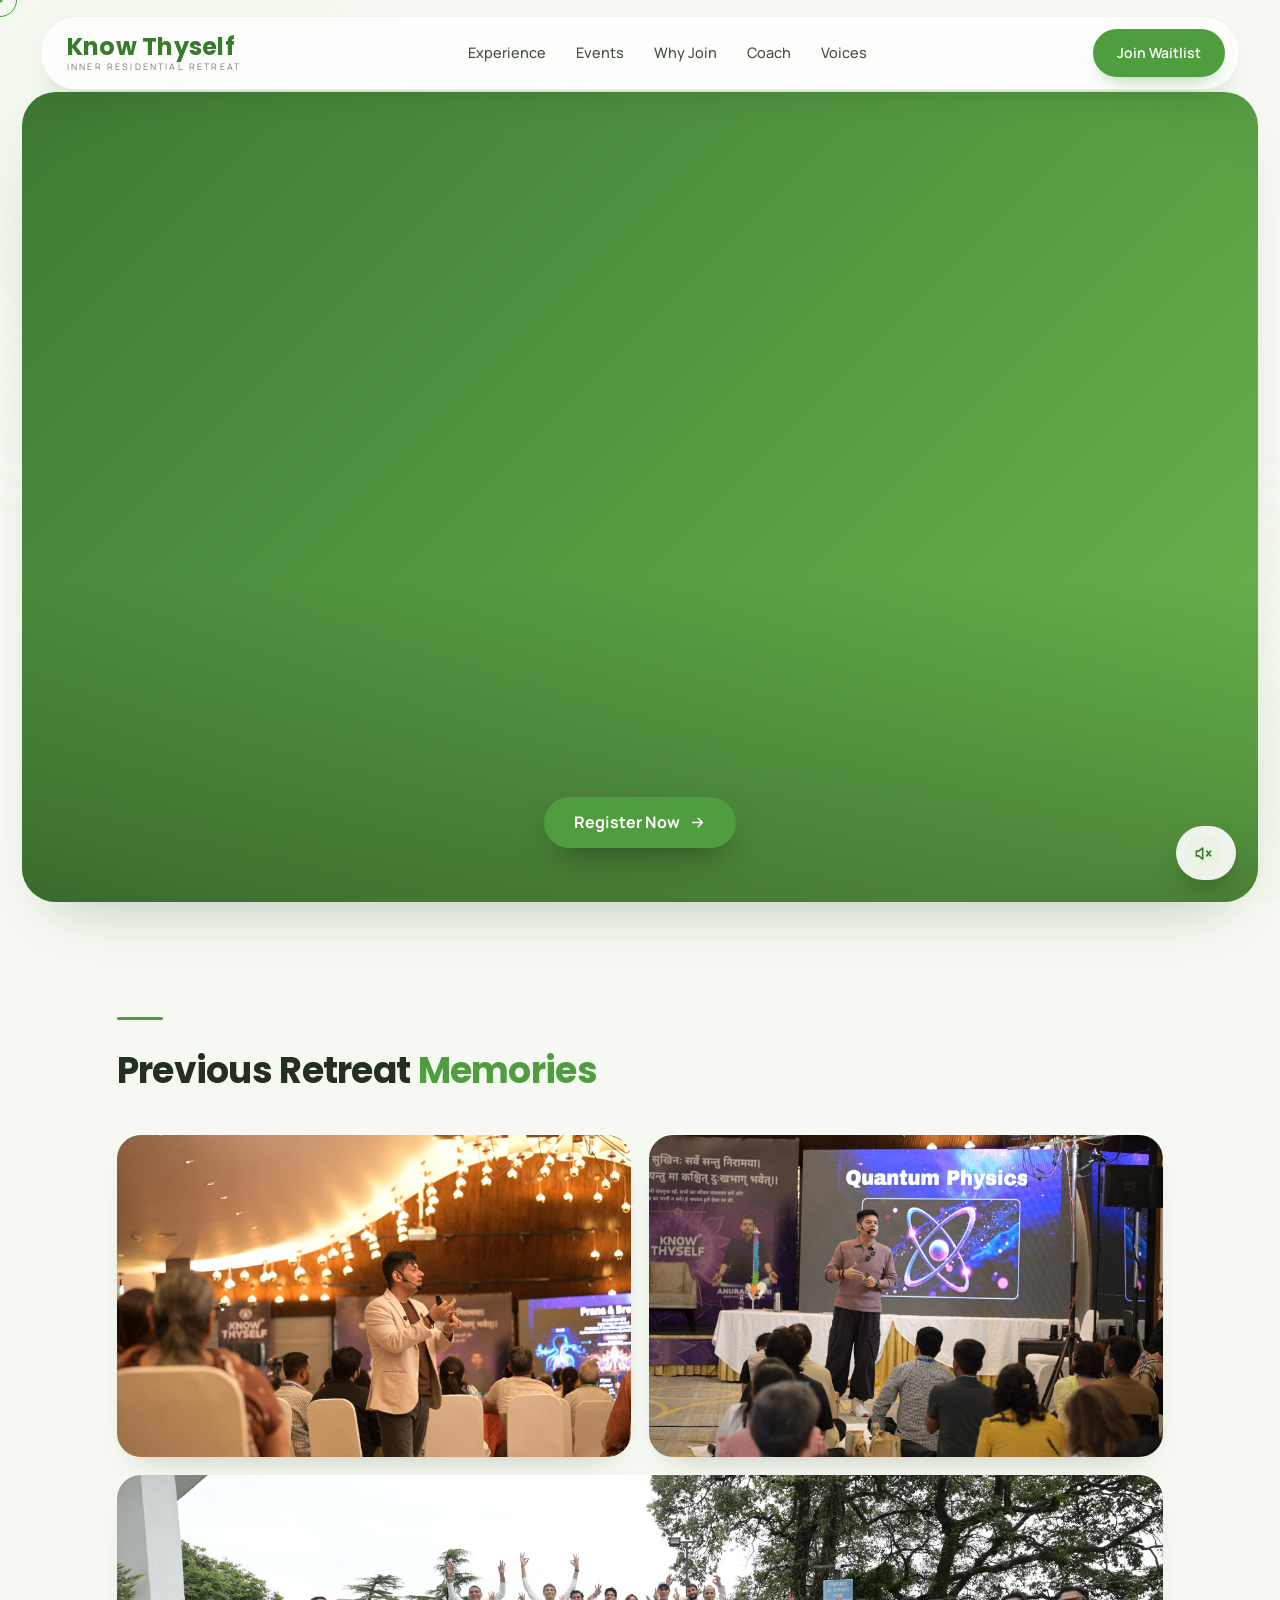
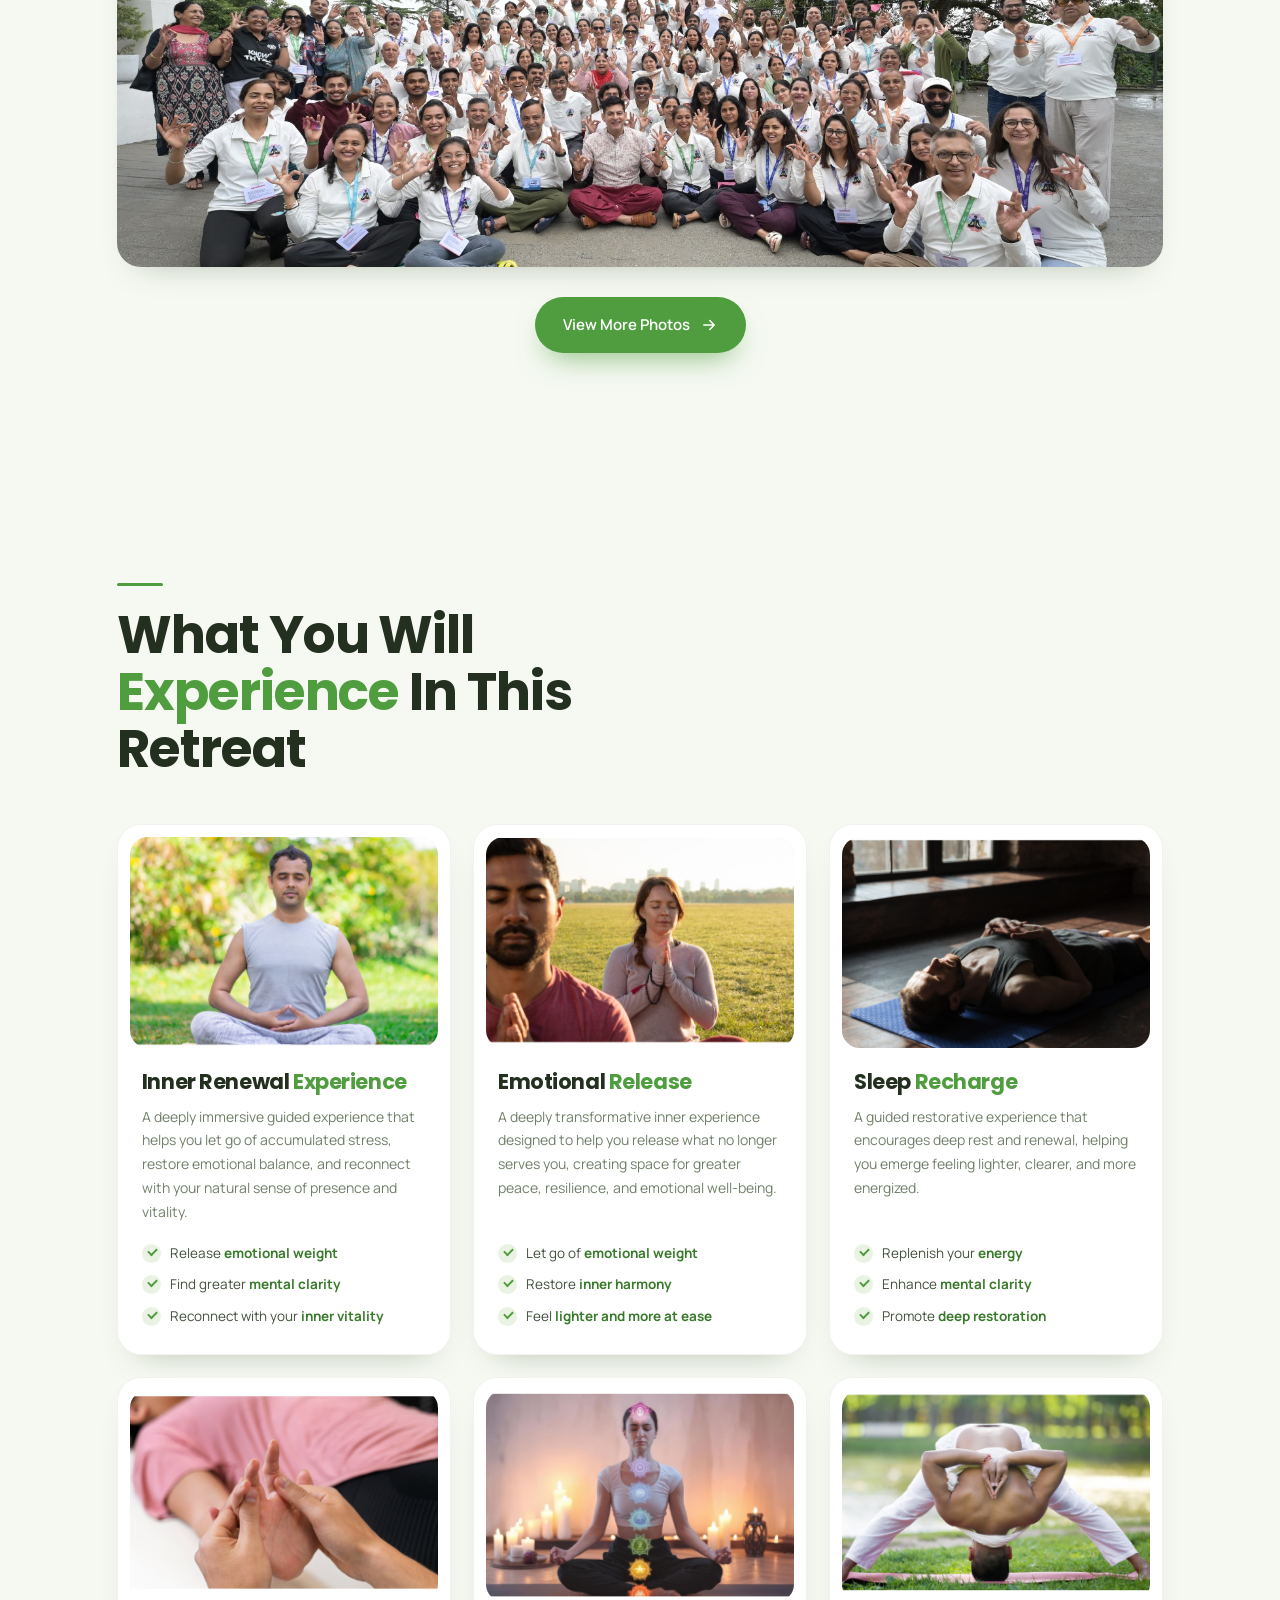
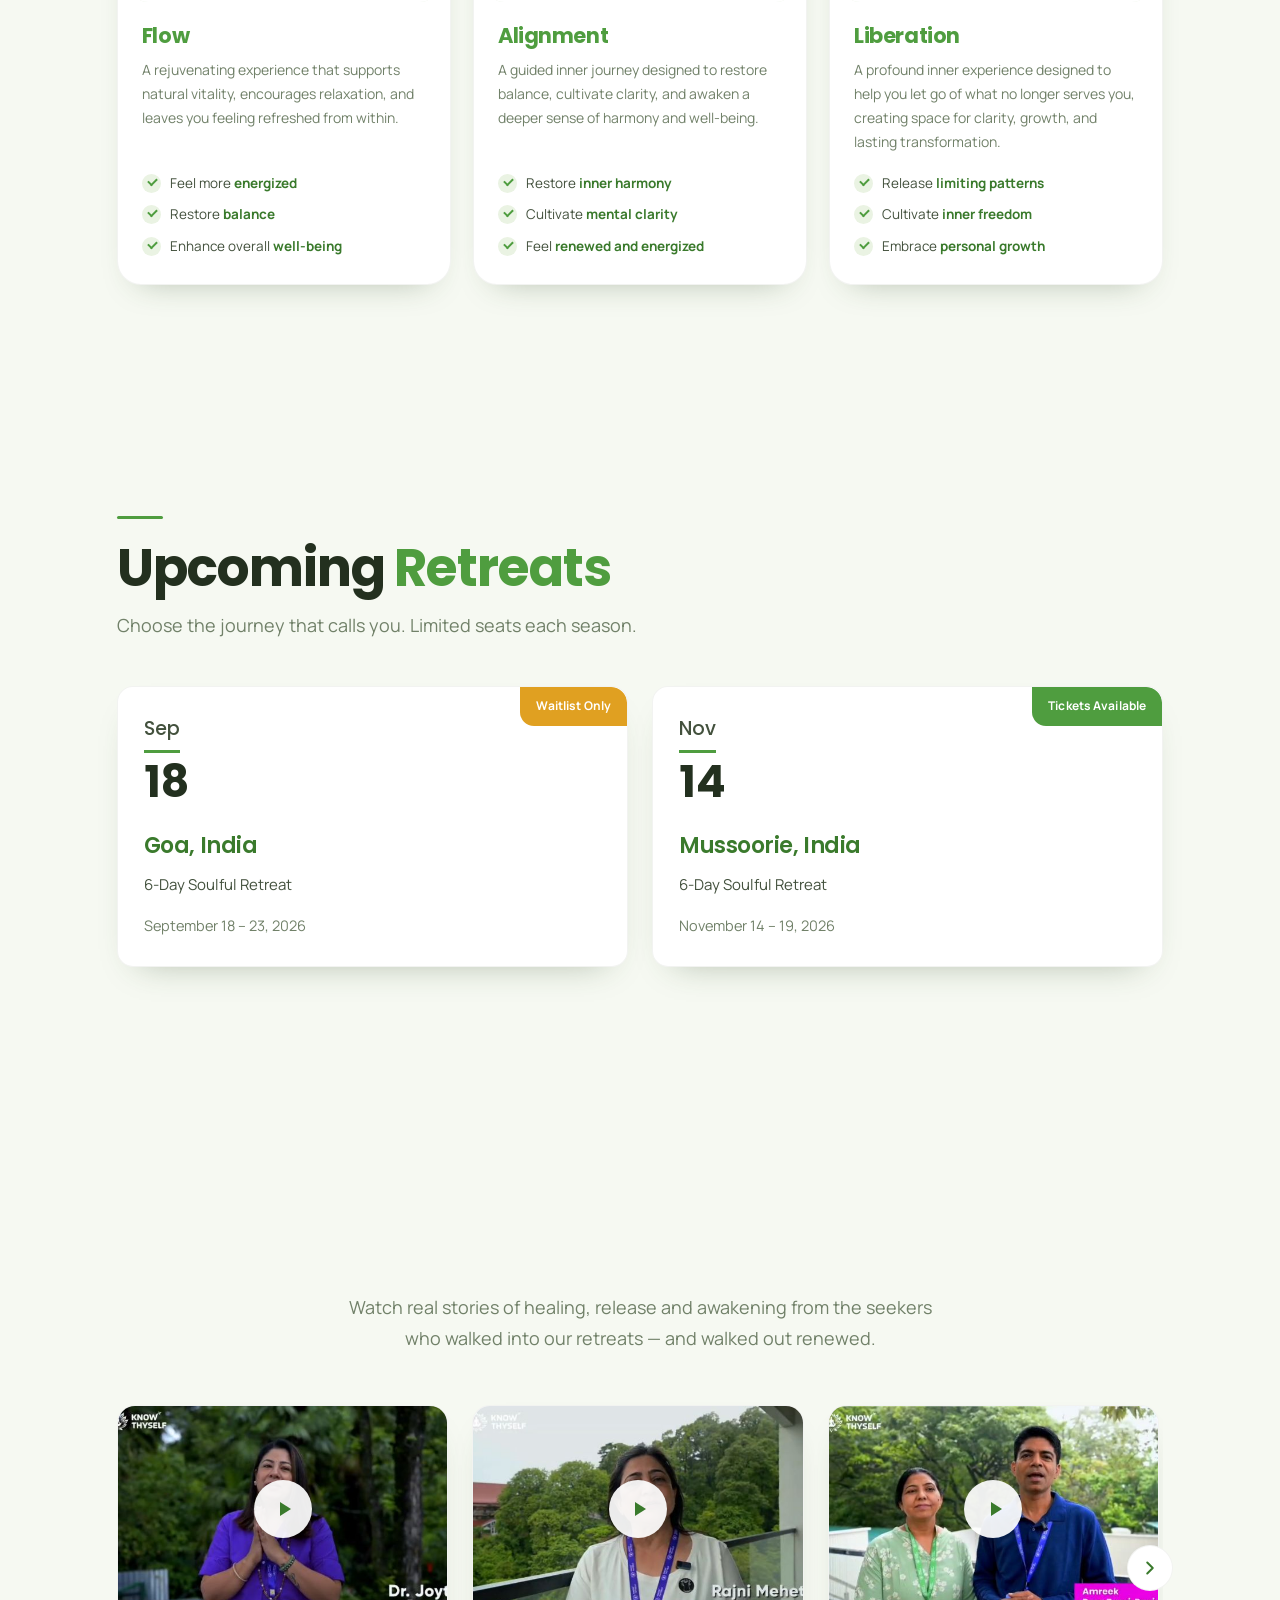
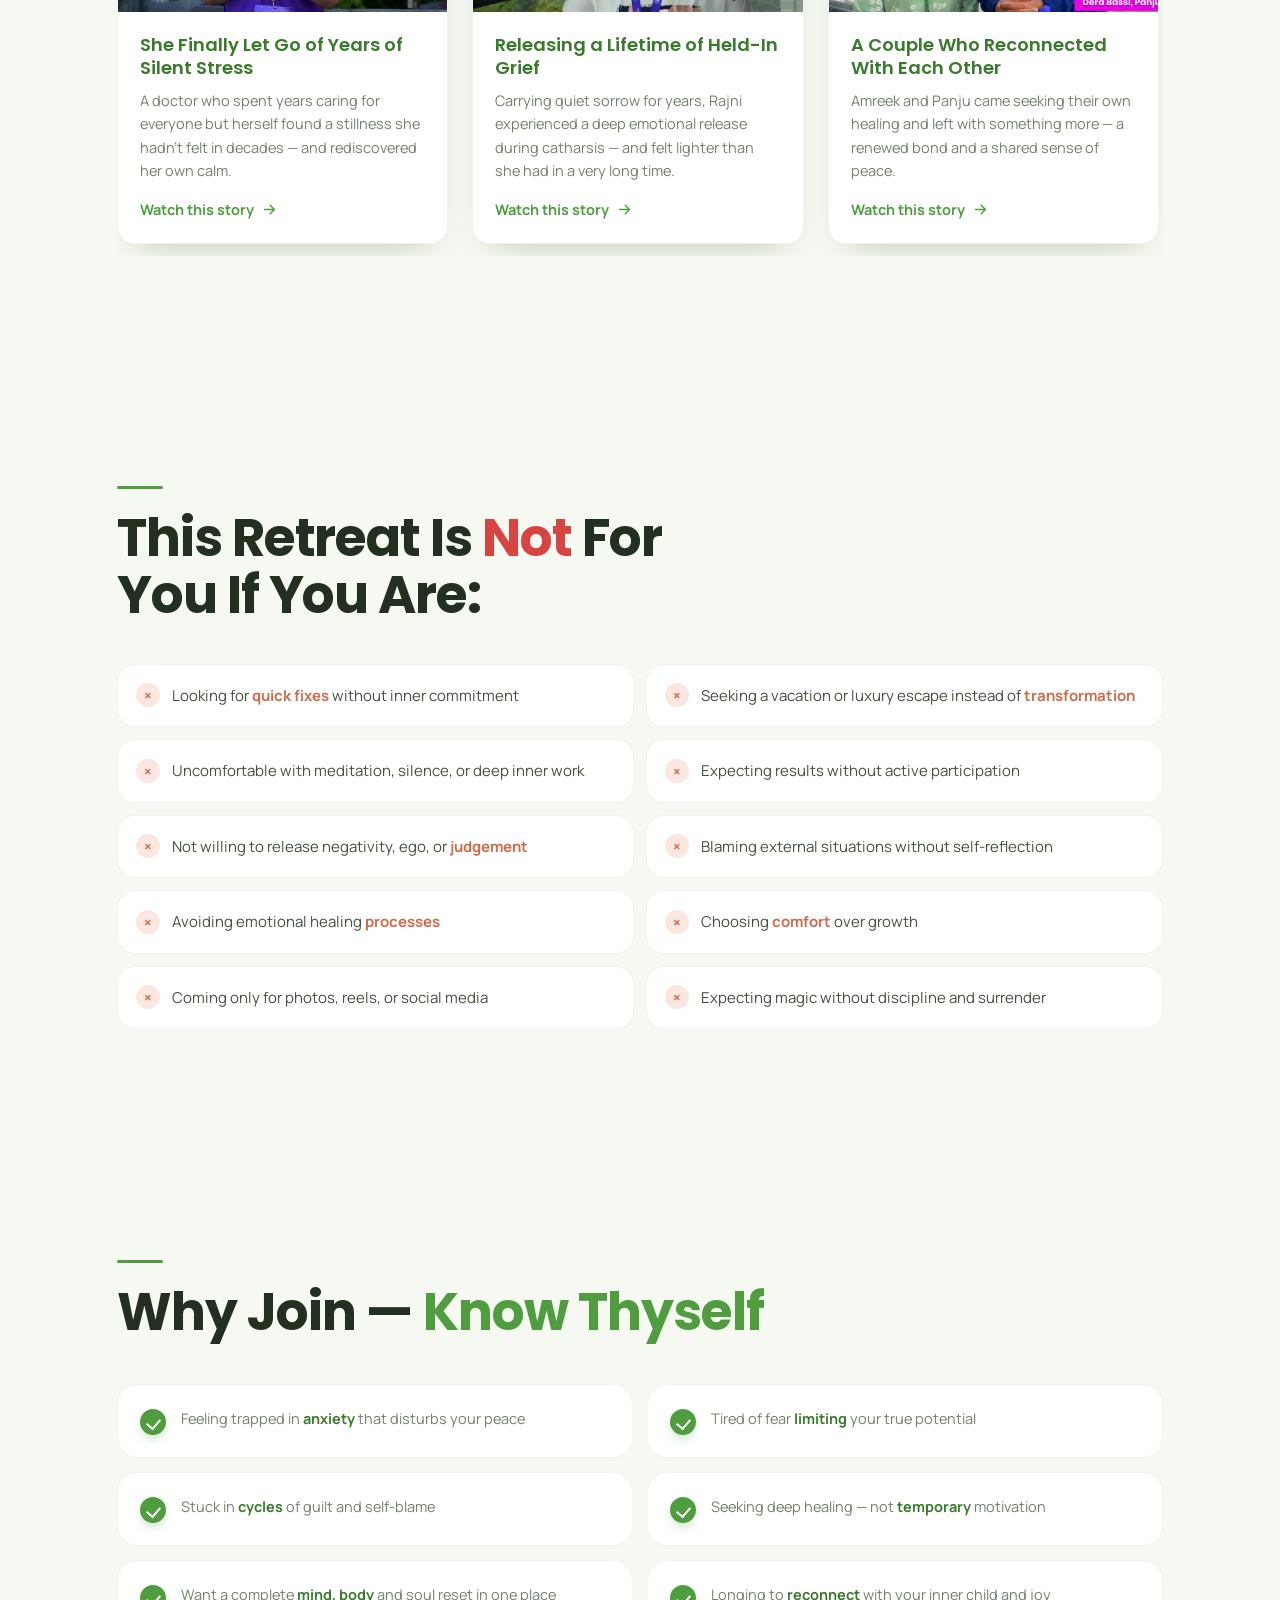
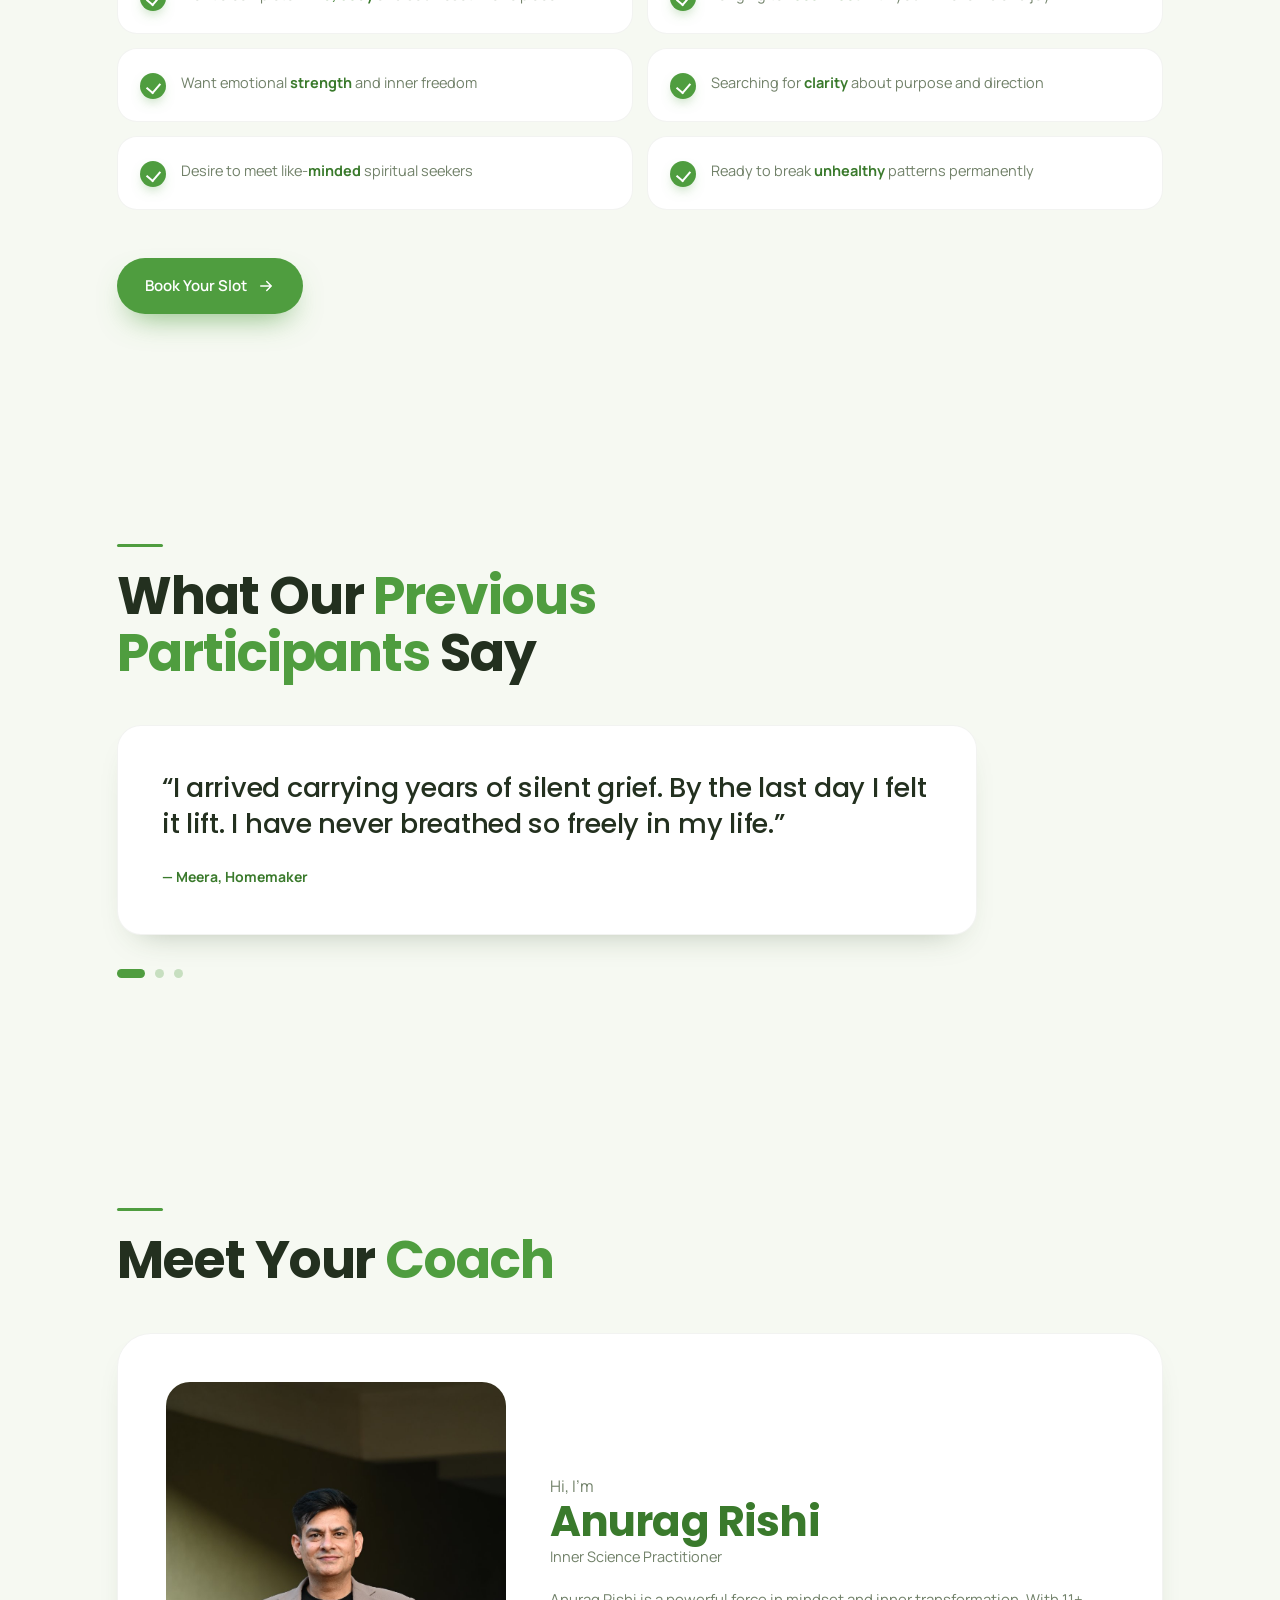
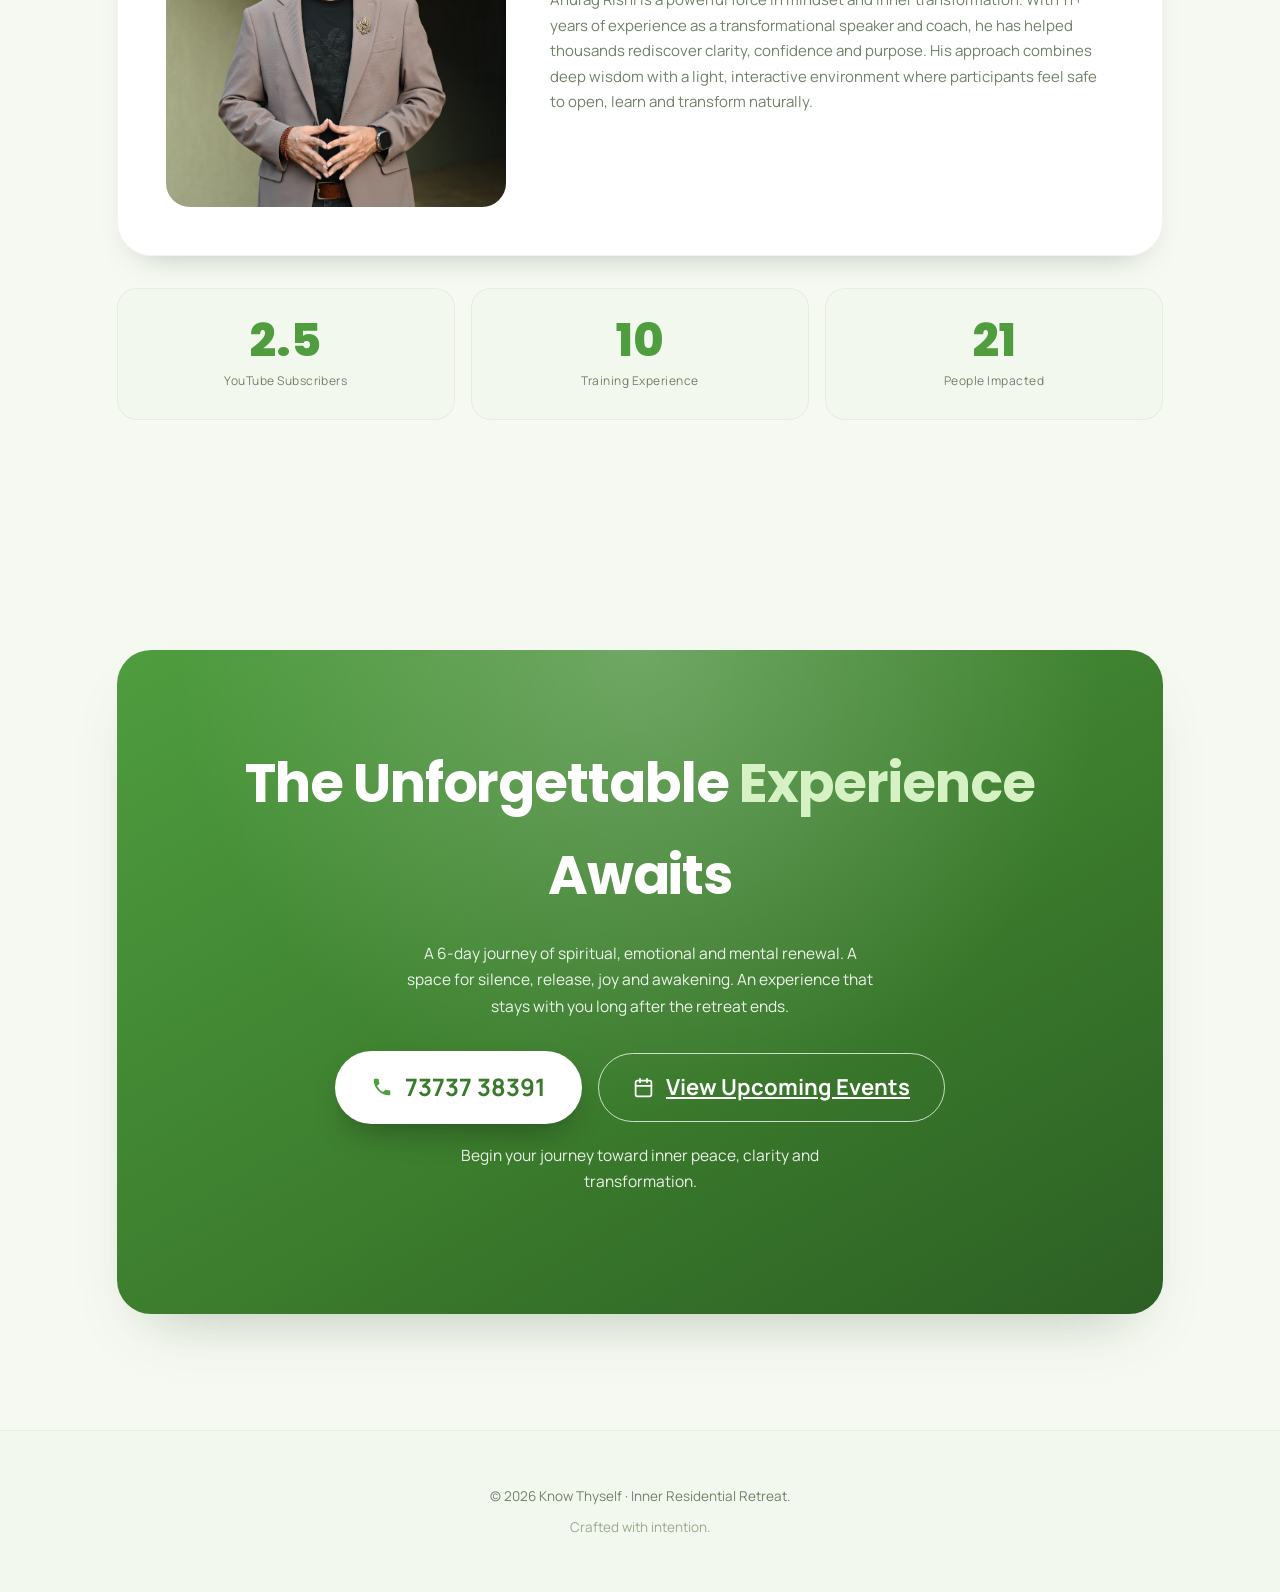
==== commit d17275b0: "Update contact number, drop test-mode label, fix confirmation wording Contact number changes to 7373" ====
--- a/index.html
+++ b/index.html
@@ -368,7 +368,7 @@
           release, joy and awakening. An experience that stays with you long after the
           retreat ends.</p>
         <div class="book-actions">
-          <a href="tel:7373738338" class="book-phone" data-magnetic>
+          <a href="tel:7373738391" class="book-phone" data-magnetic>
             <svg viewBox="0 0 24 24"><path d="M6.6 10.8a15.5 15.5 0 006.6 6.6l2.2-2.2a1 1 0 011-.24 11.4 11.4 0 003.6.6 1 1 0 011 1V20a1 1 0 01-1 1A17 17 0 013 4a1 1 0 011-1h3.5a1 1 0 011 1 11.4 11.4 0 00.6 3.6 1 1 0 01-.24 1z"/></svg>
             <span>73737 38391</span>
           </a>
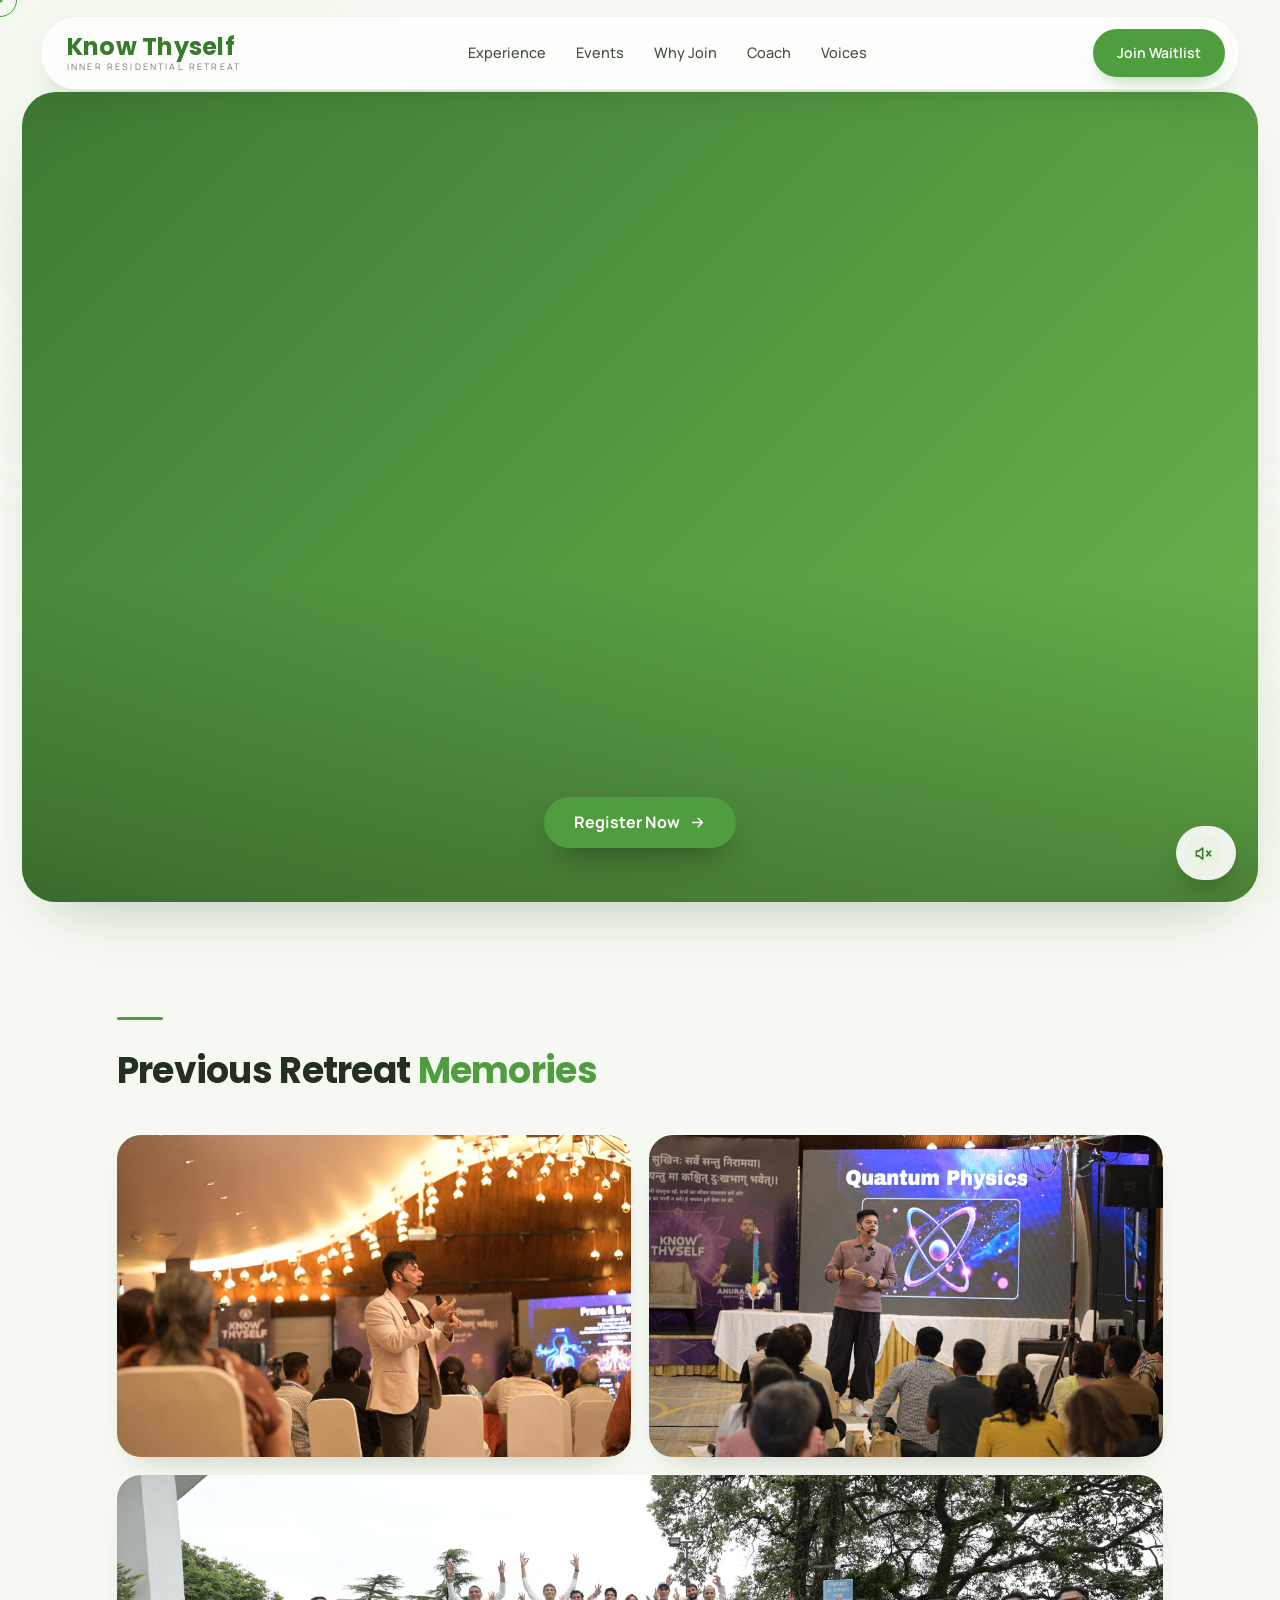
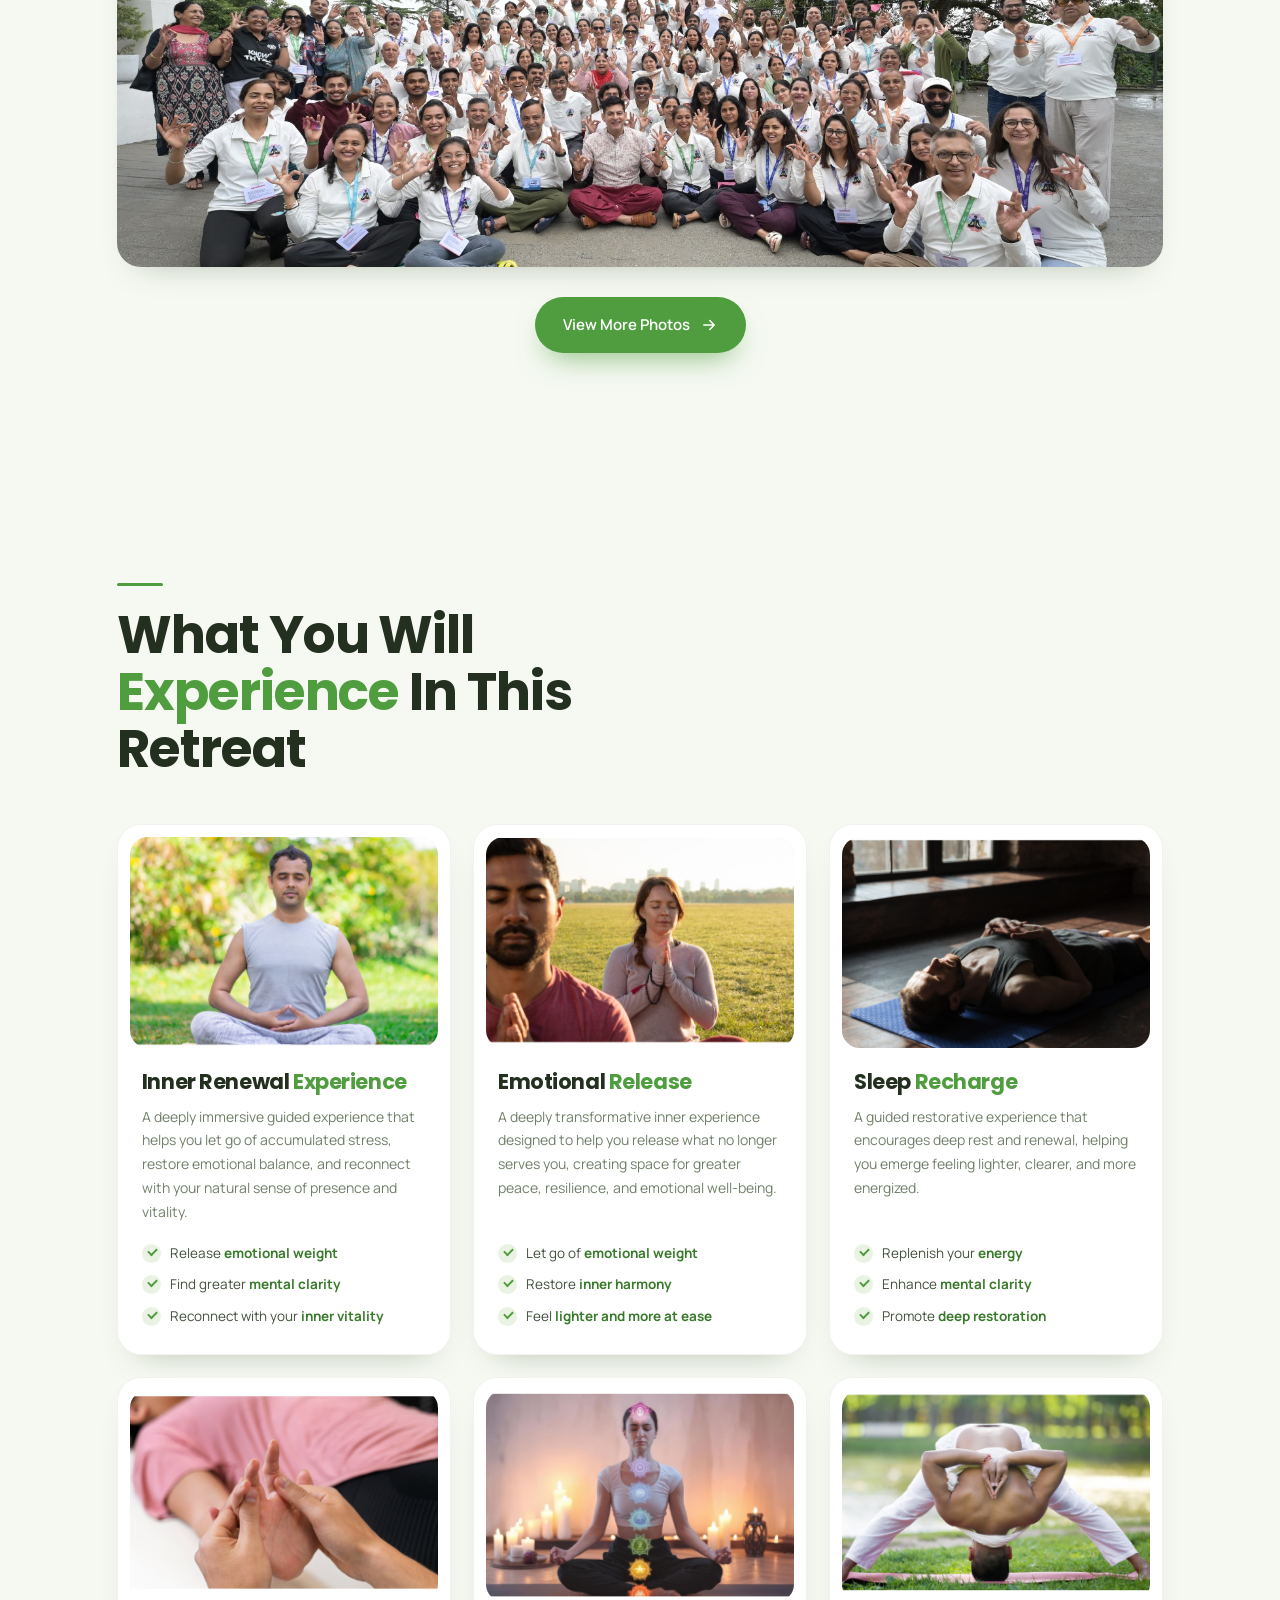
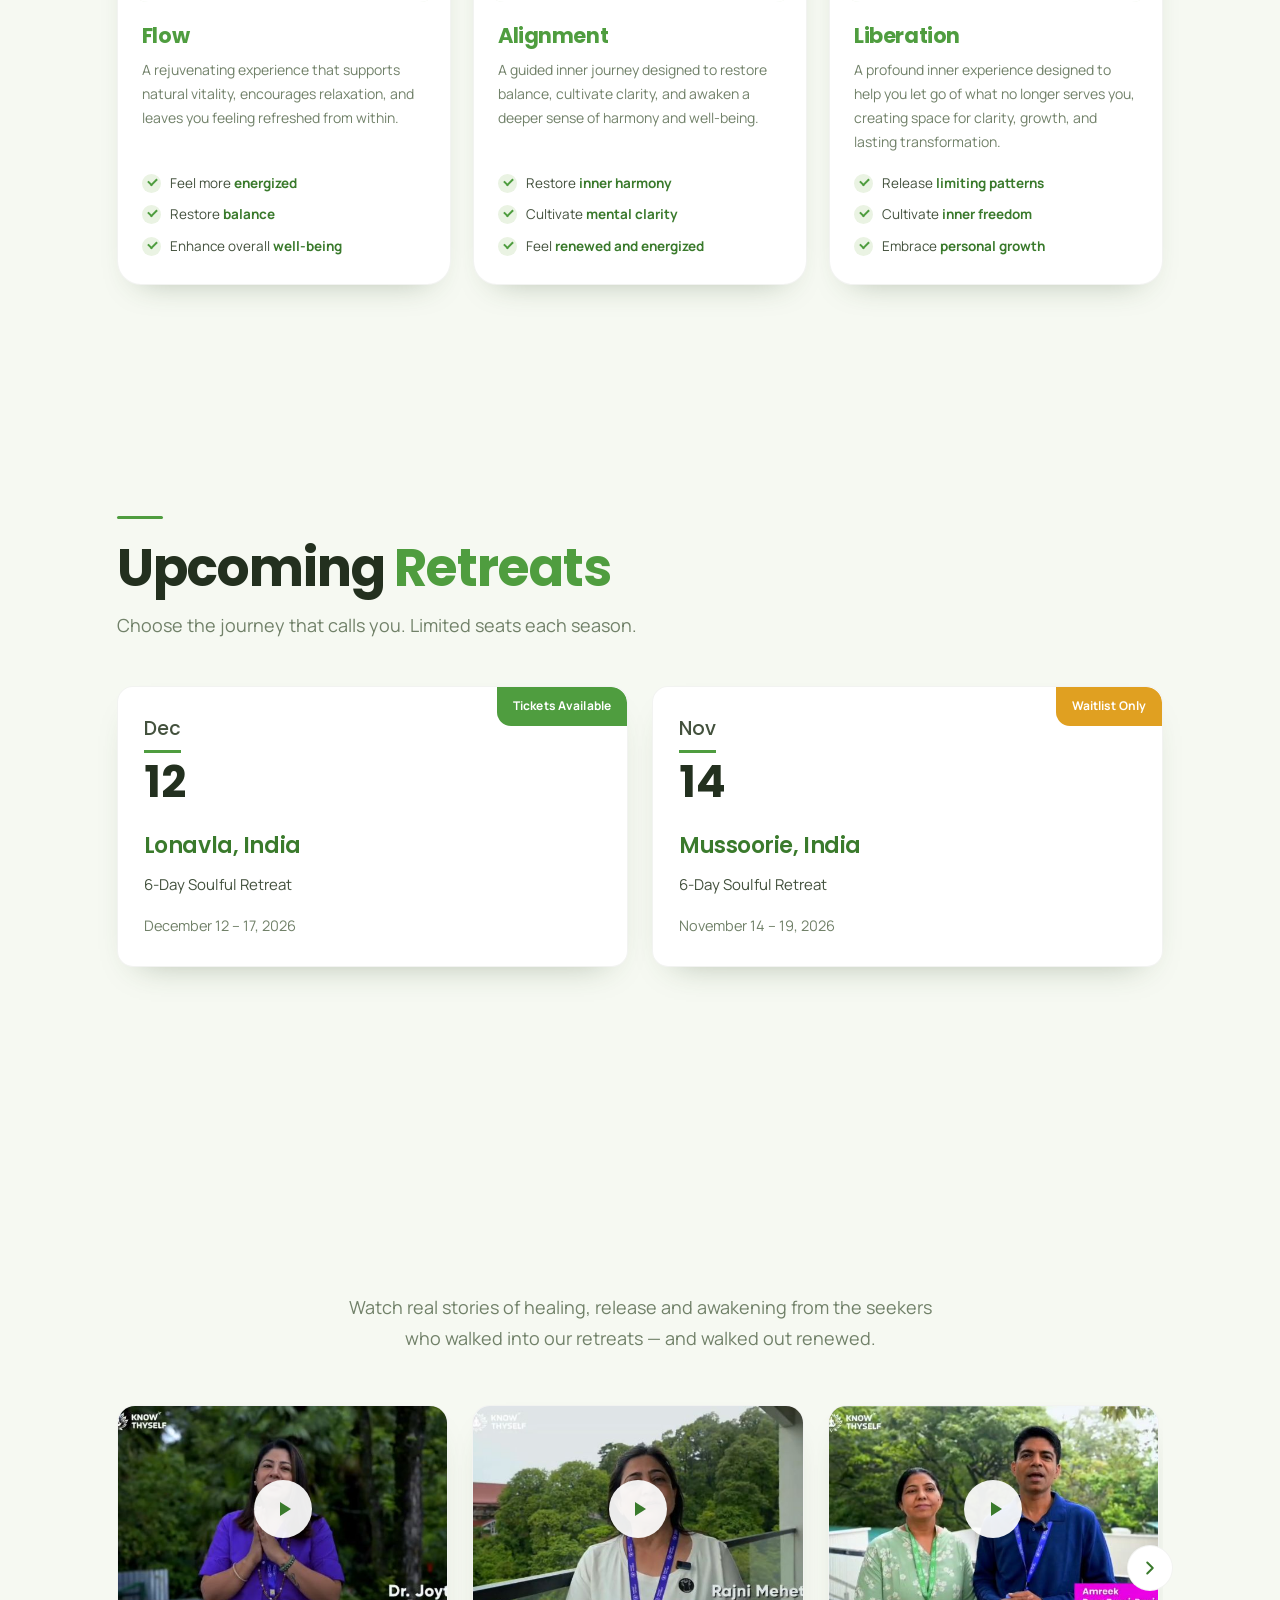
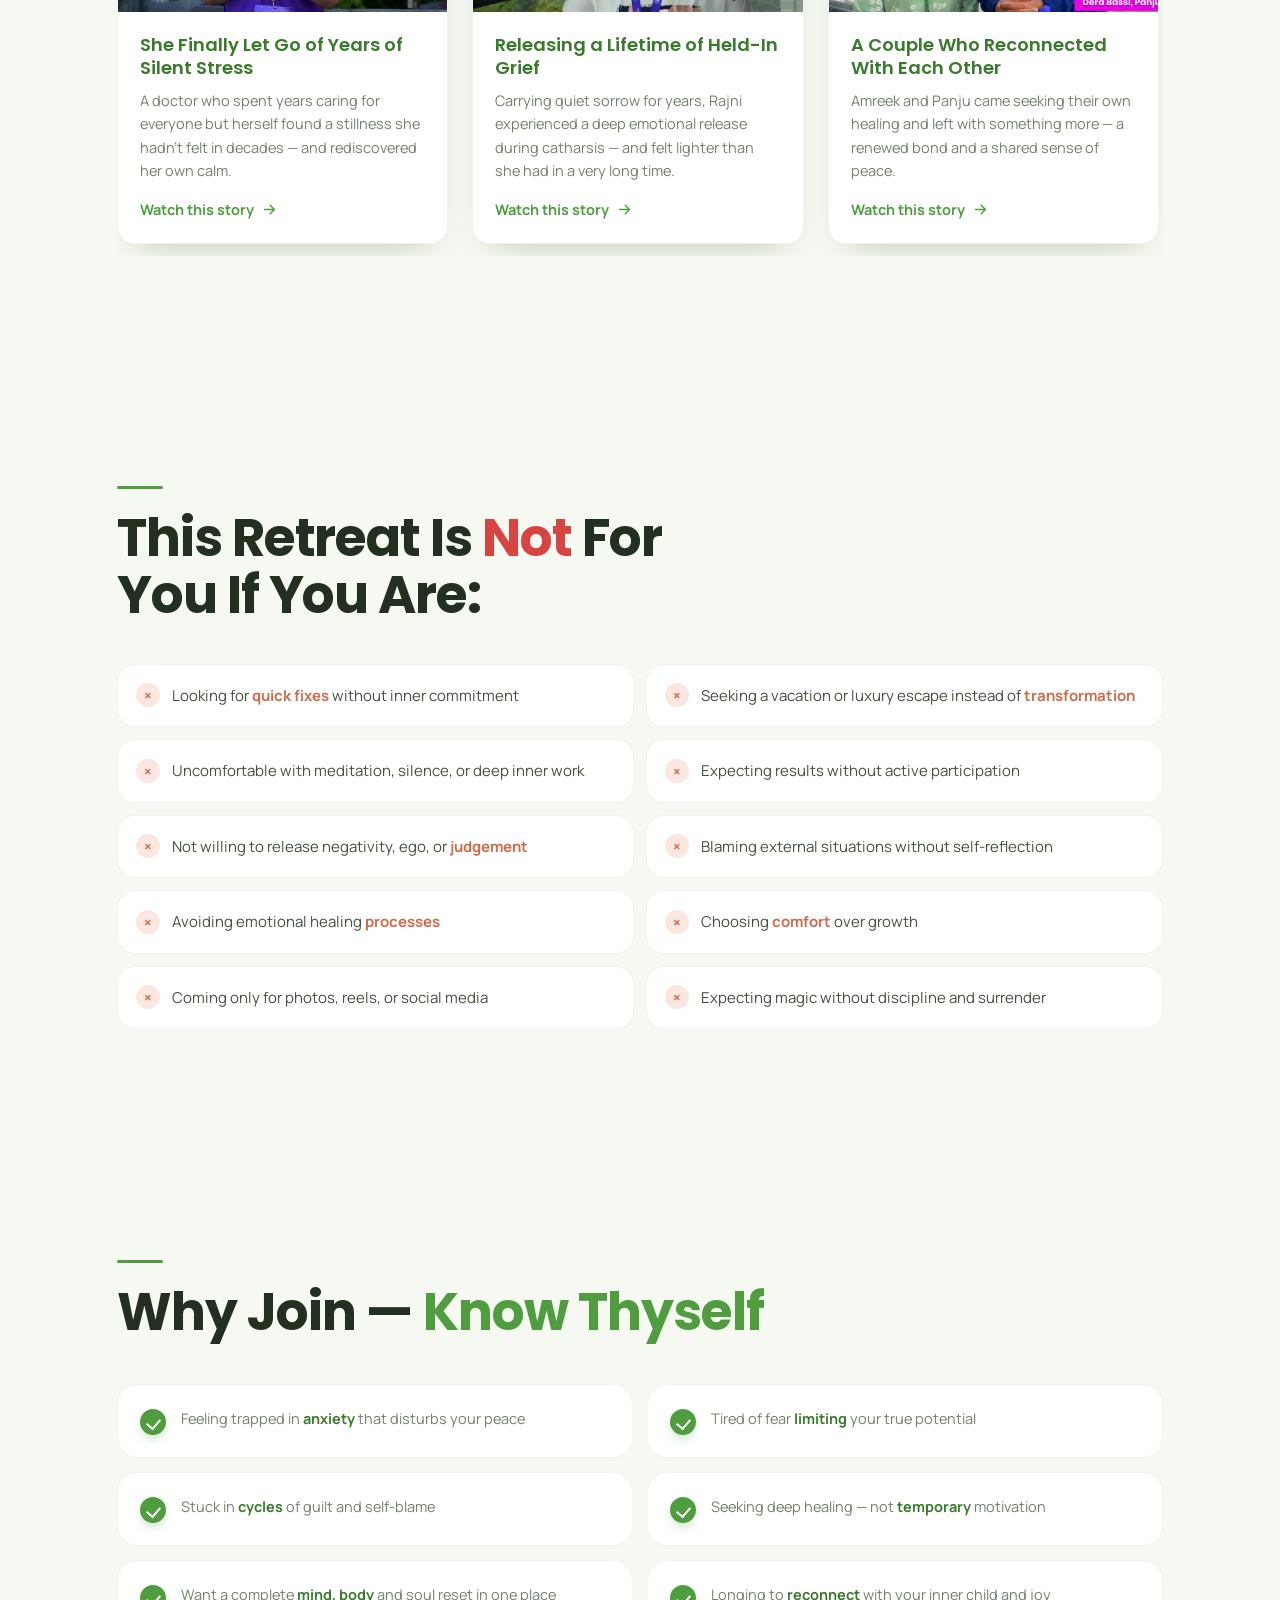
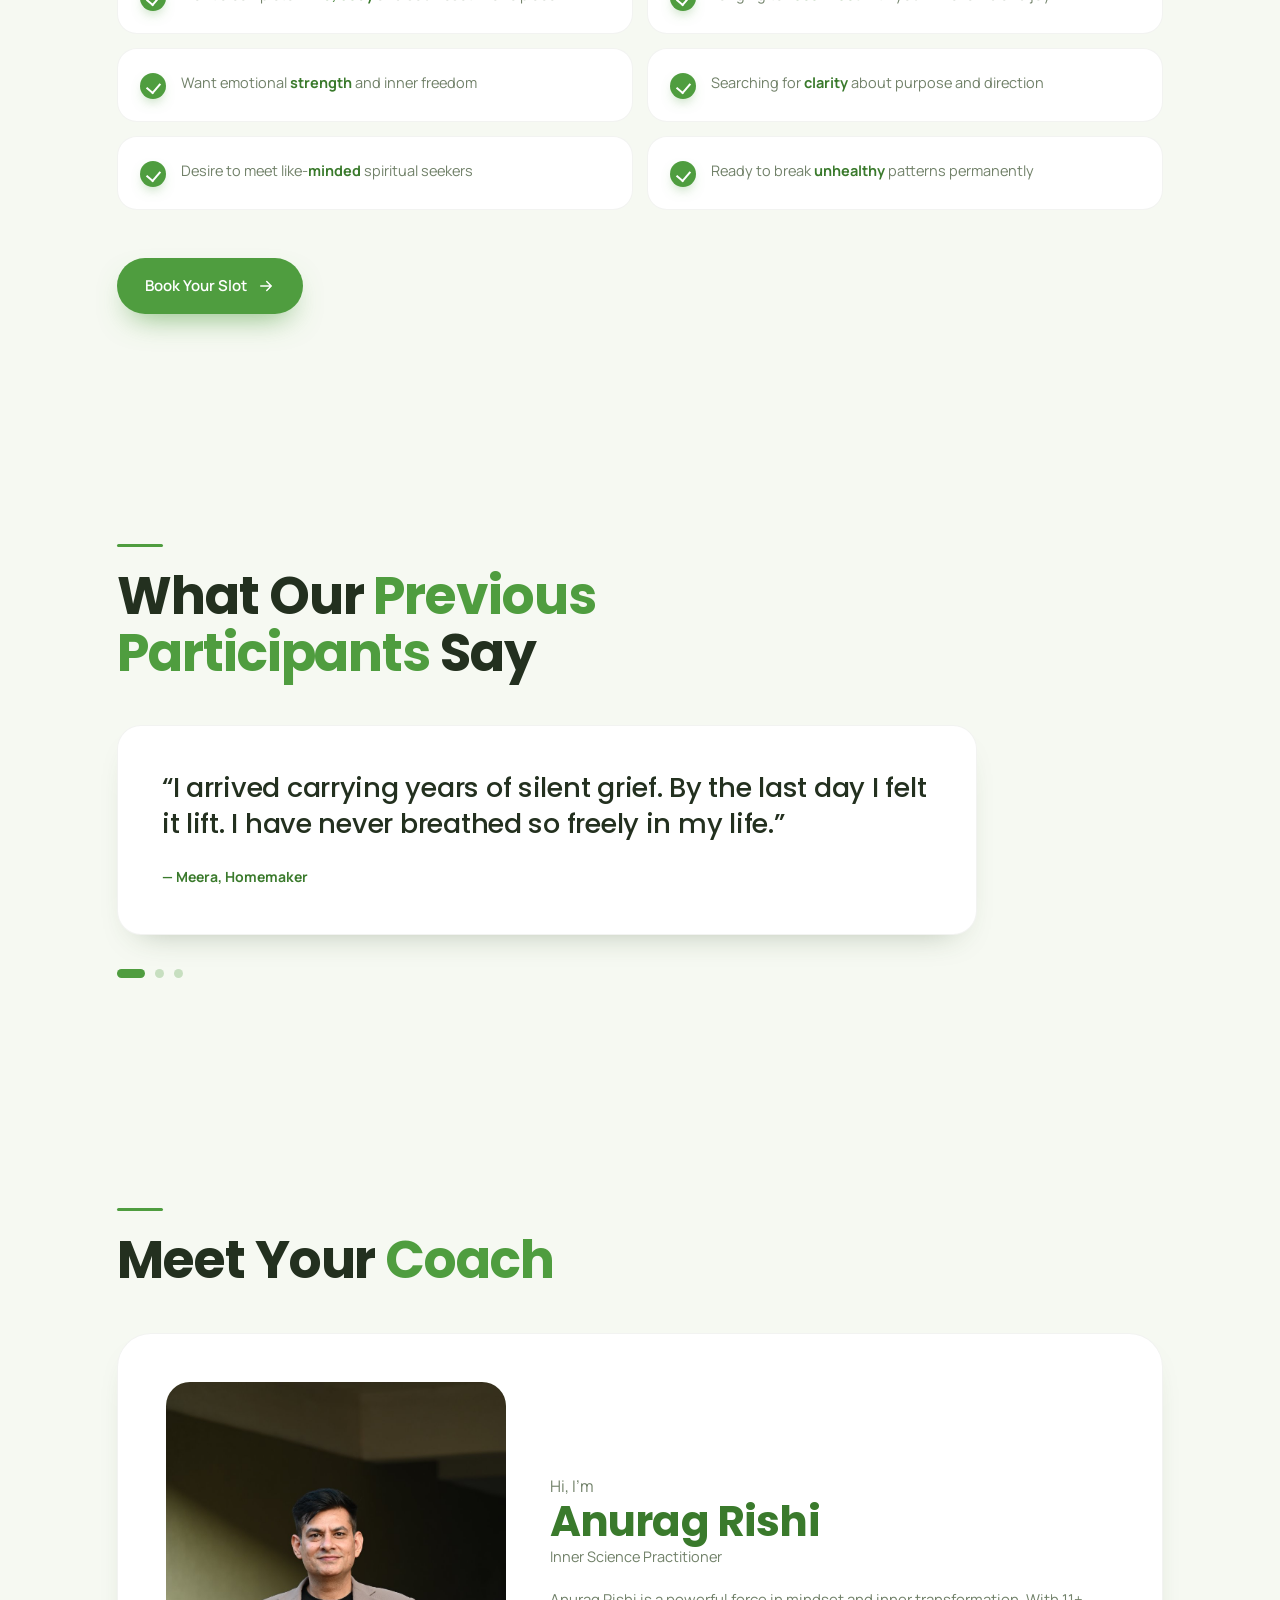
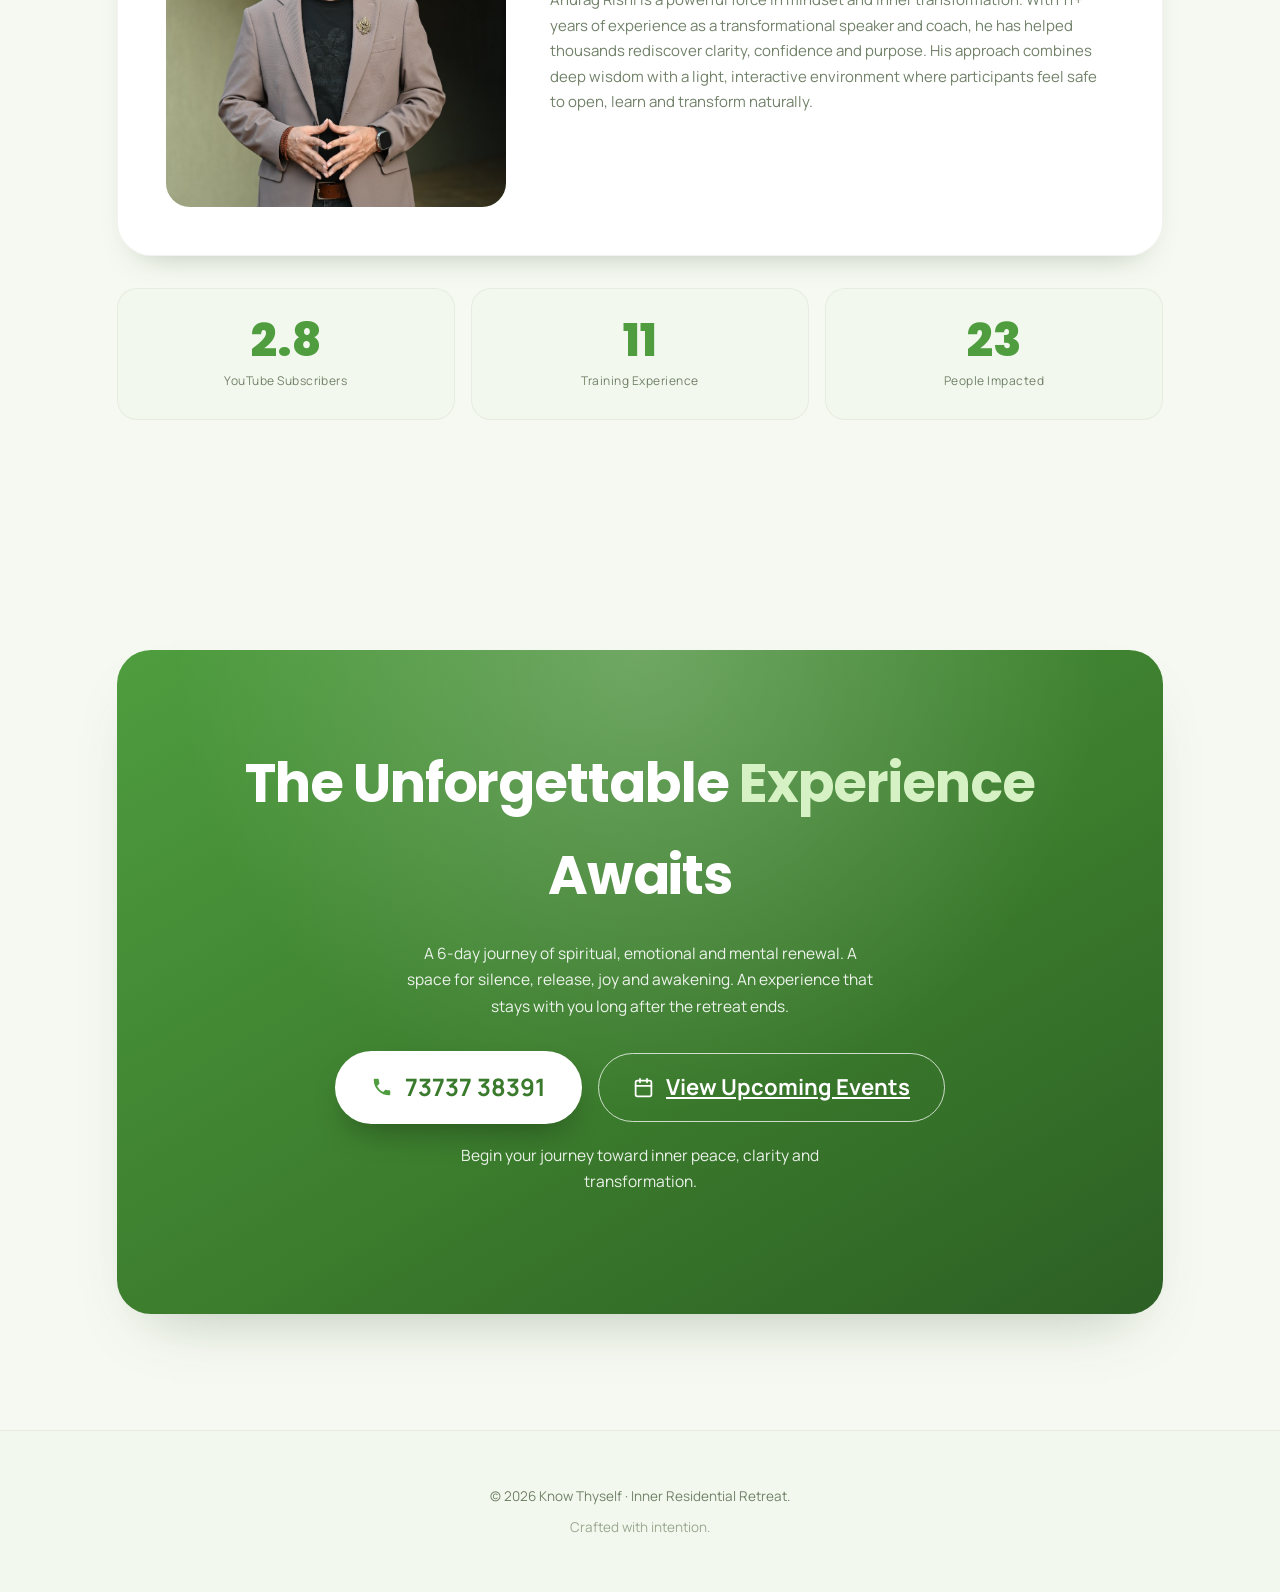
==== commit 6a8d960a: "Remove Goa; make Mussoorie waitlist-only; add Lonavla paid event - Delete the Goa event page and its" ====
--- a/index.html
+++ b/index.html
@@ -198,18 +198,18 @@
       <p class="section-lead" data-reveal>Choose the journey that calls you. Limited seats each season.</p>
 
       <div class="ret-grid">
-        <a class="ret-card" href="event-goa.html" aria-label="Goa retreat, 18 to 23 September 2026 — waitlist only" data-reveal>
+        <a class="ret-card" href="event-lonavla.html" aria-label="Lonavla retreat, 12 to 17 December 2026 — tickets available" data-reveal>
+          <span class="ret-badge">Tickets Available</span>
+          <div class="ret-date"><span class="ret-mon">Dec</span><span class="ret-day">12</span></div>
+          <div class="ret-info">
+            <h3 class="ret-loc">Lonavla, India</h3>
+            <p class="ret-type">6-Day Soulful Retreat</p>
+            <p class="ret-range">December 12 – 17, 2026</p>
+          </div>
+        </a>
+
+        <a class="ret-card" href="event-mussoorie.html" aria-label="Mussoorie retreat, 14 to 19 November 2026 — waitlist only" data-reveal>
           <span class="ret-badge ret-badge--wait">Waitlist Only</span>
-          <div class="ret-date"><span class="ret-mon">Sep</span><span class="ret-day">18</span></div>
-          <div class="ret-info">
-            <h3 class="ret-loc">Goa, India</h3>
-            <p class="ret-type">6-Day Soulful Retreat</p>
-            <p class="ret-range">September 18 – 23, 2026</p>
-          </div>
-        </a>
-
-        <a class="ret-card" href="event-mussoorie.html" aria-label="Mussoorie retreat, 14 to 19 November 2026 — tickets available" data-reveal>
-          <span class="ret-badge">Tickets Available</span>
           <div class="ret-date"><span class="ret-mon">Nov</span><span class="ret-day">14</span></div>
           <div class="ret-info">
             <h3 class="ret-loc">Mussoorie, India</h3>
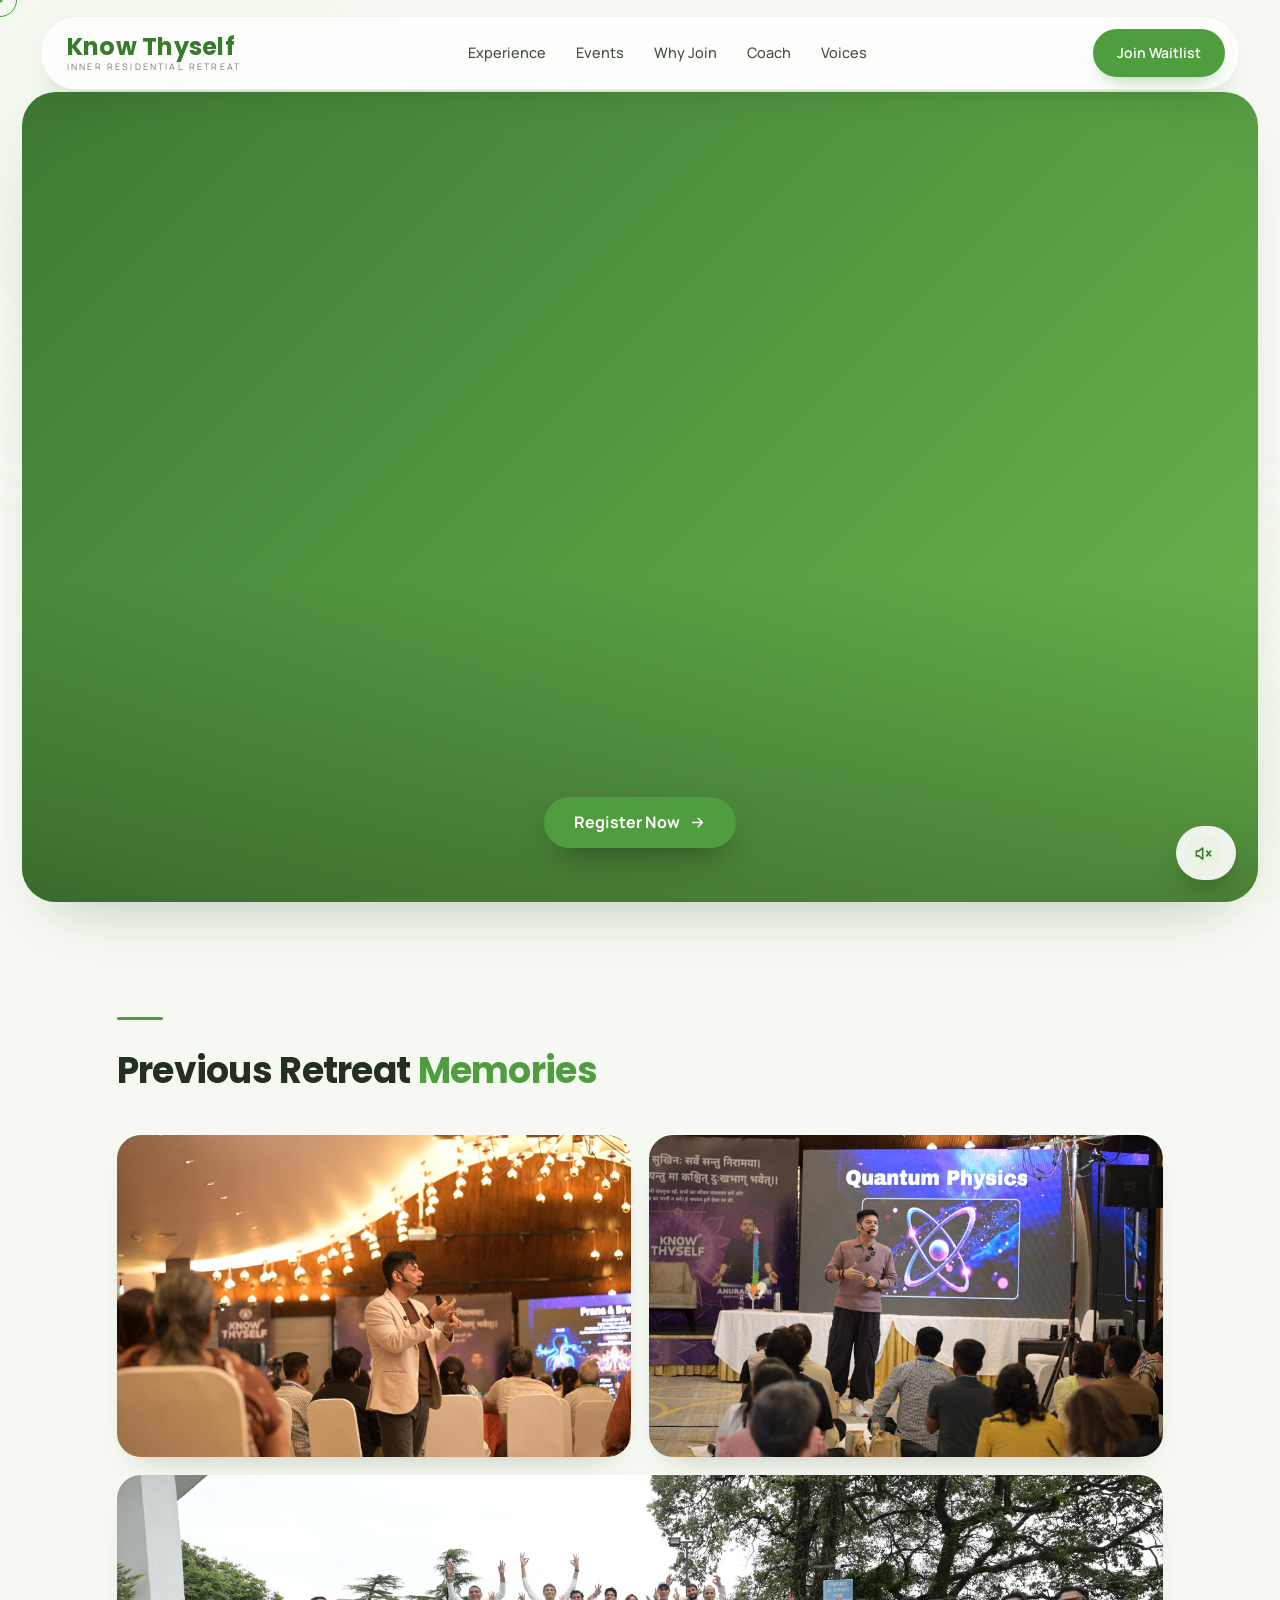
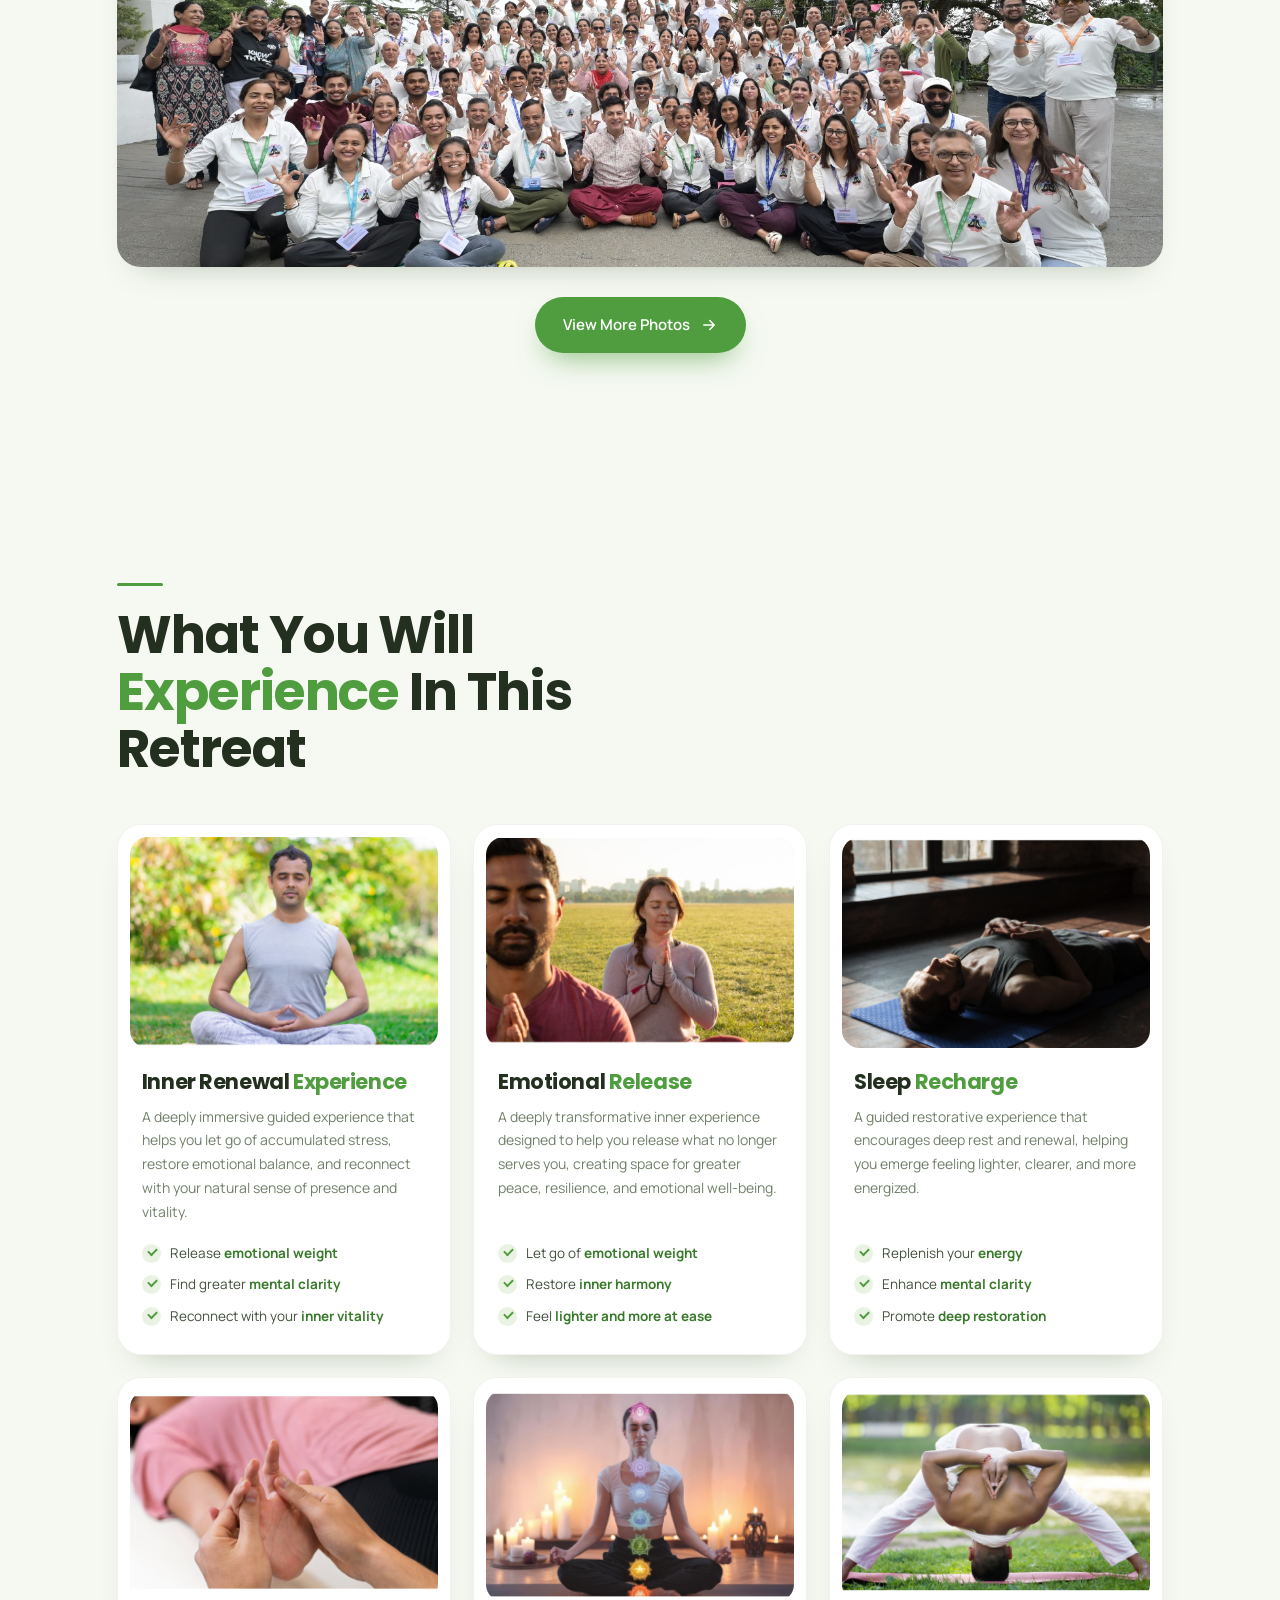
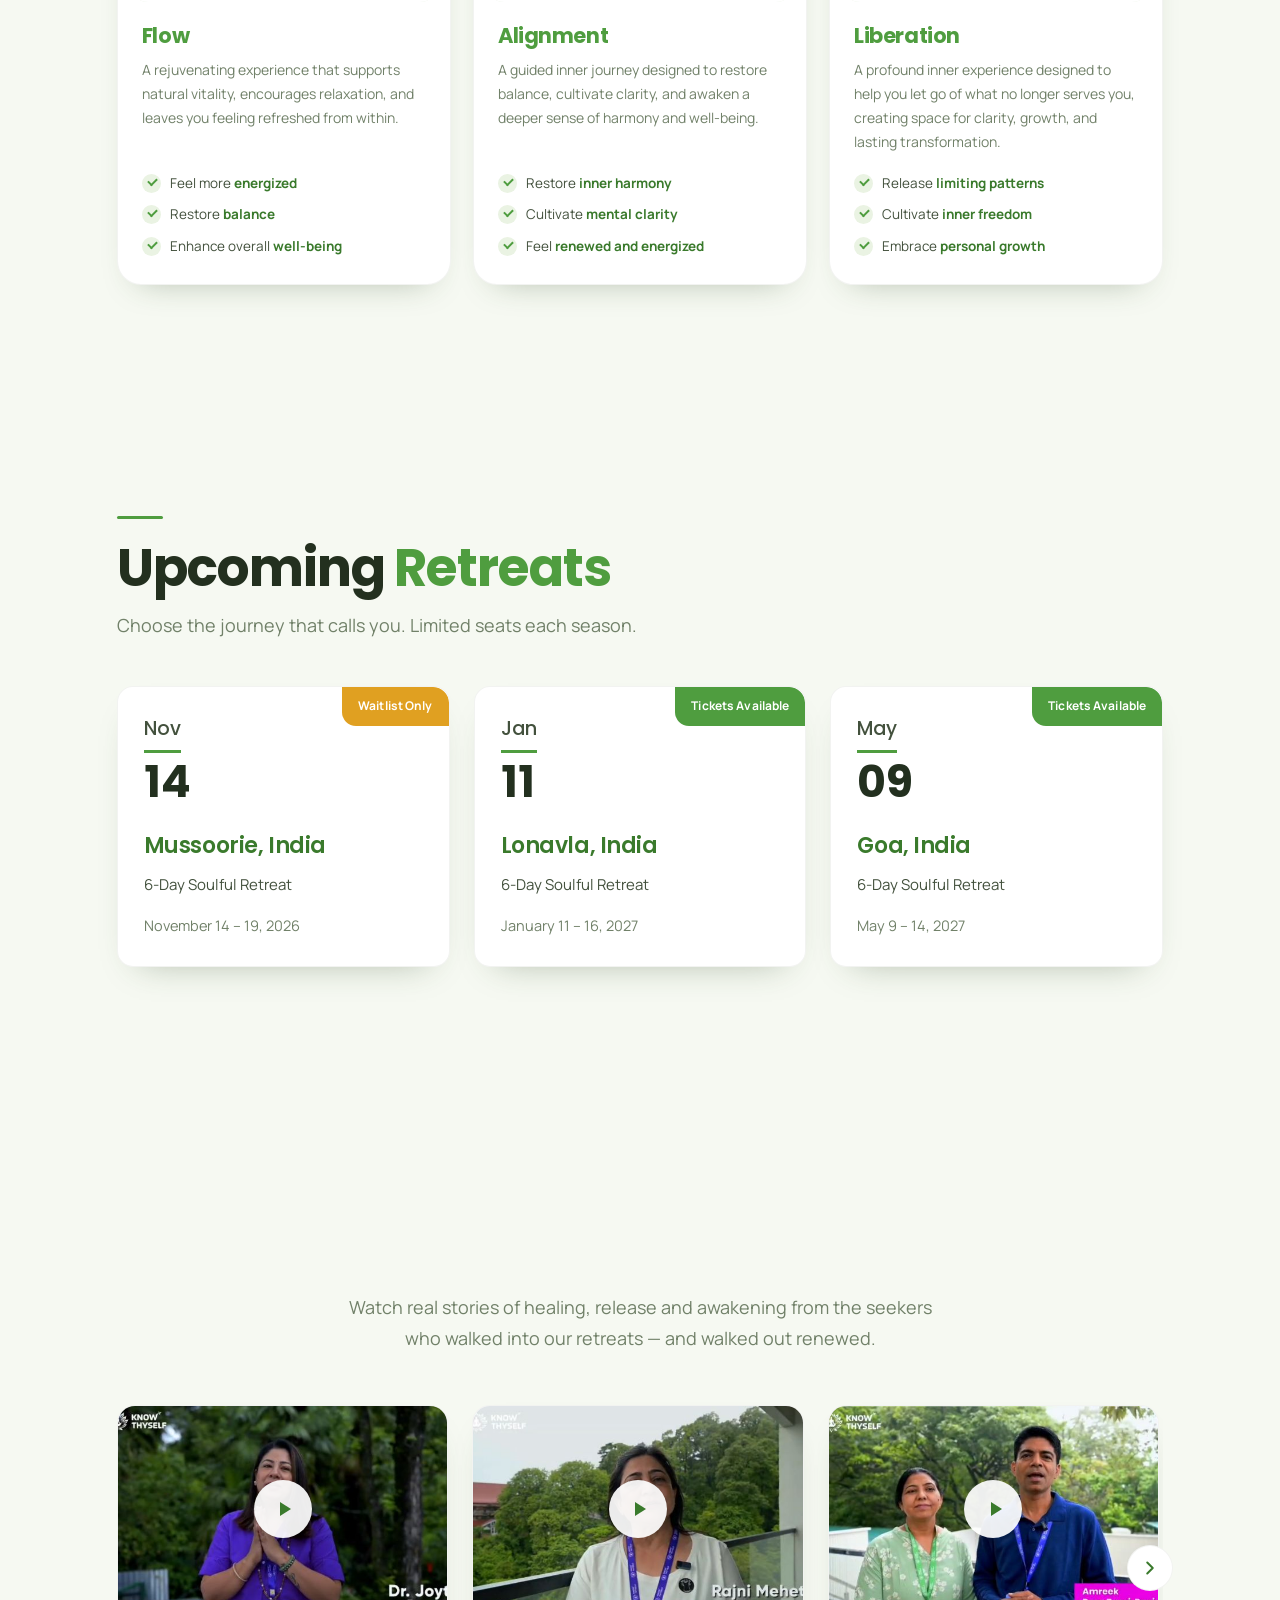
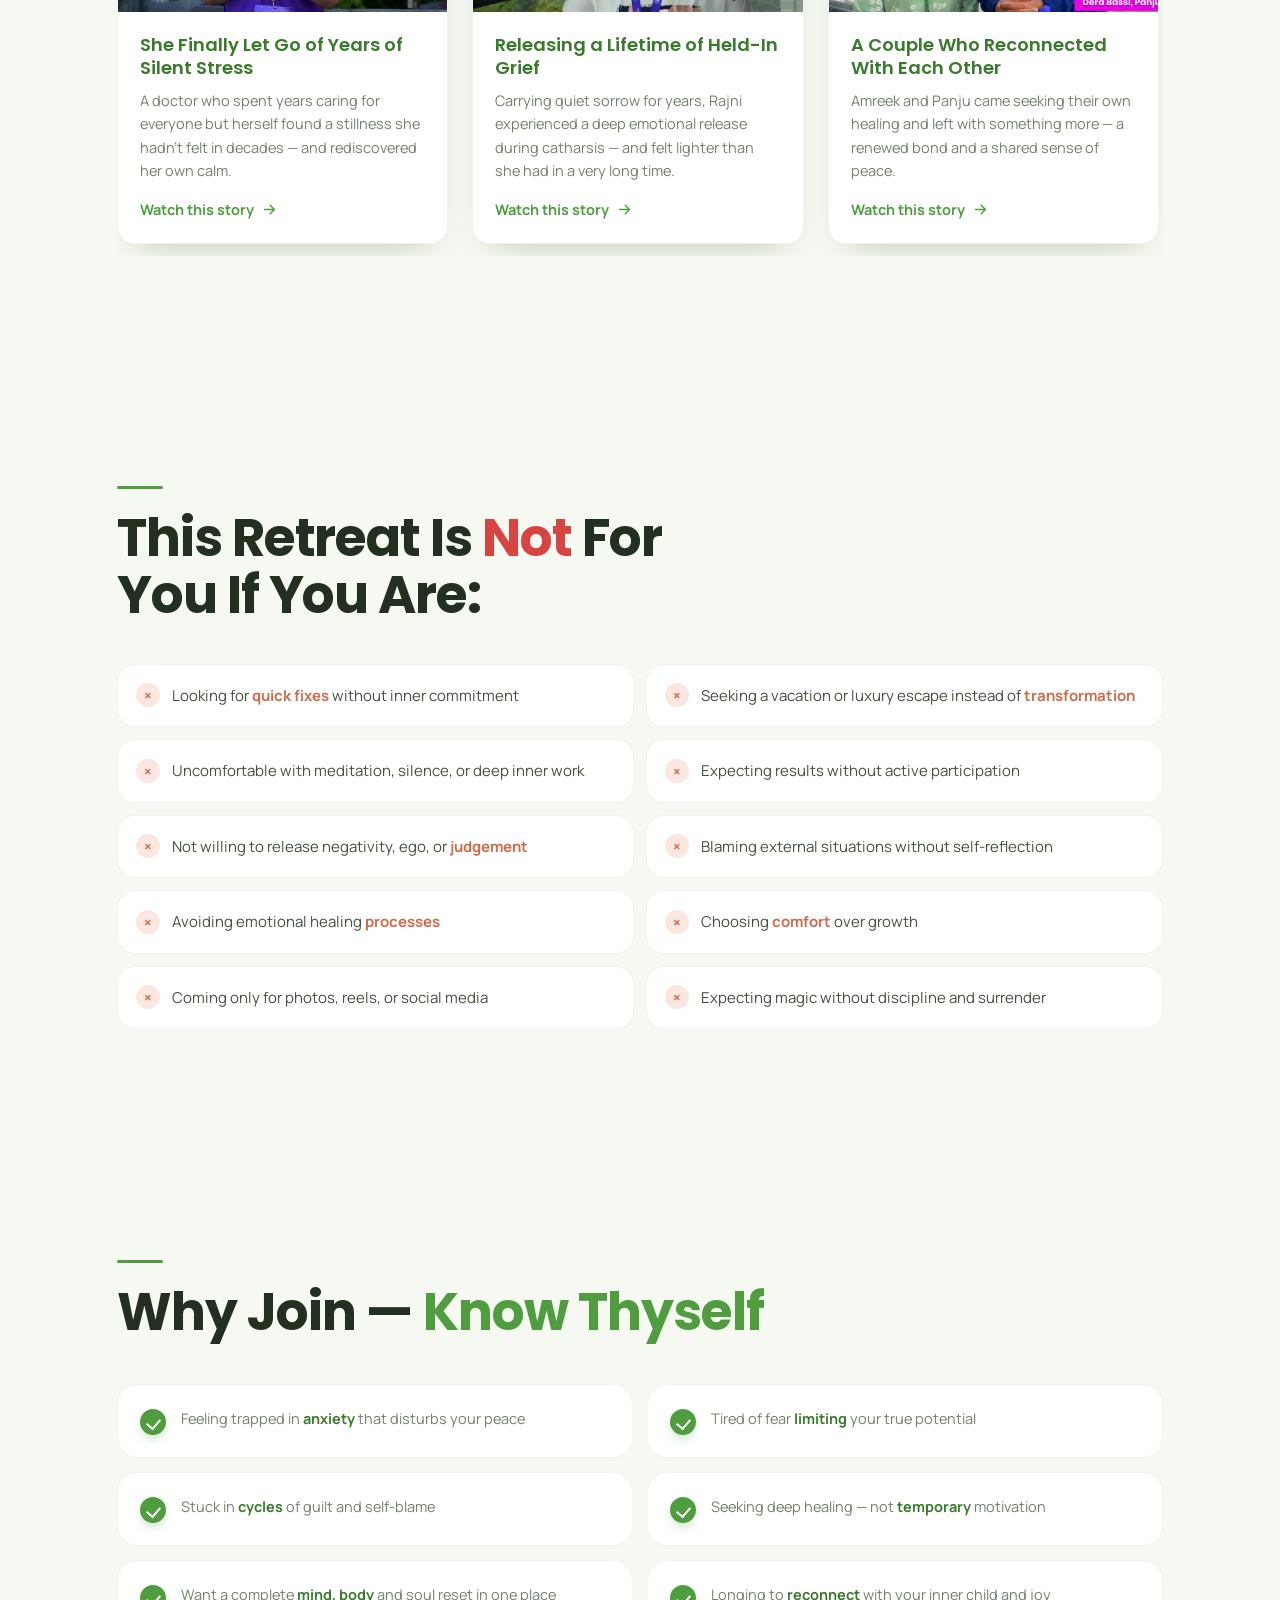
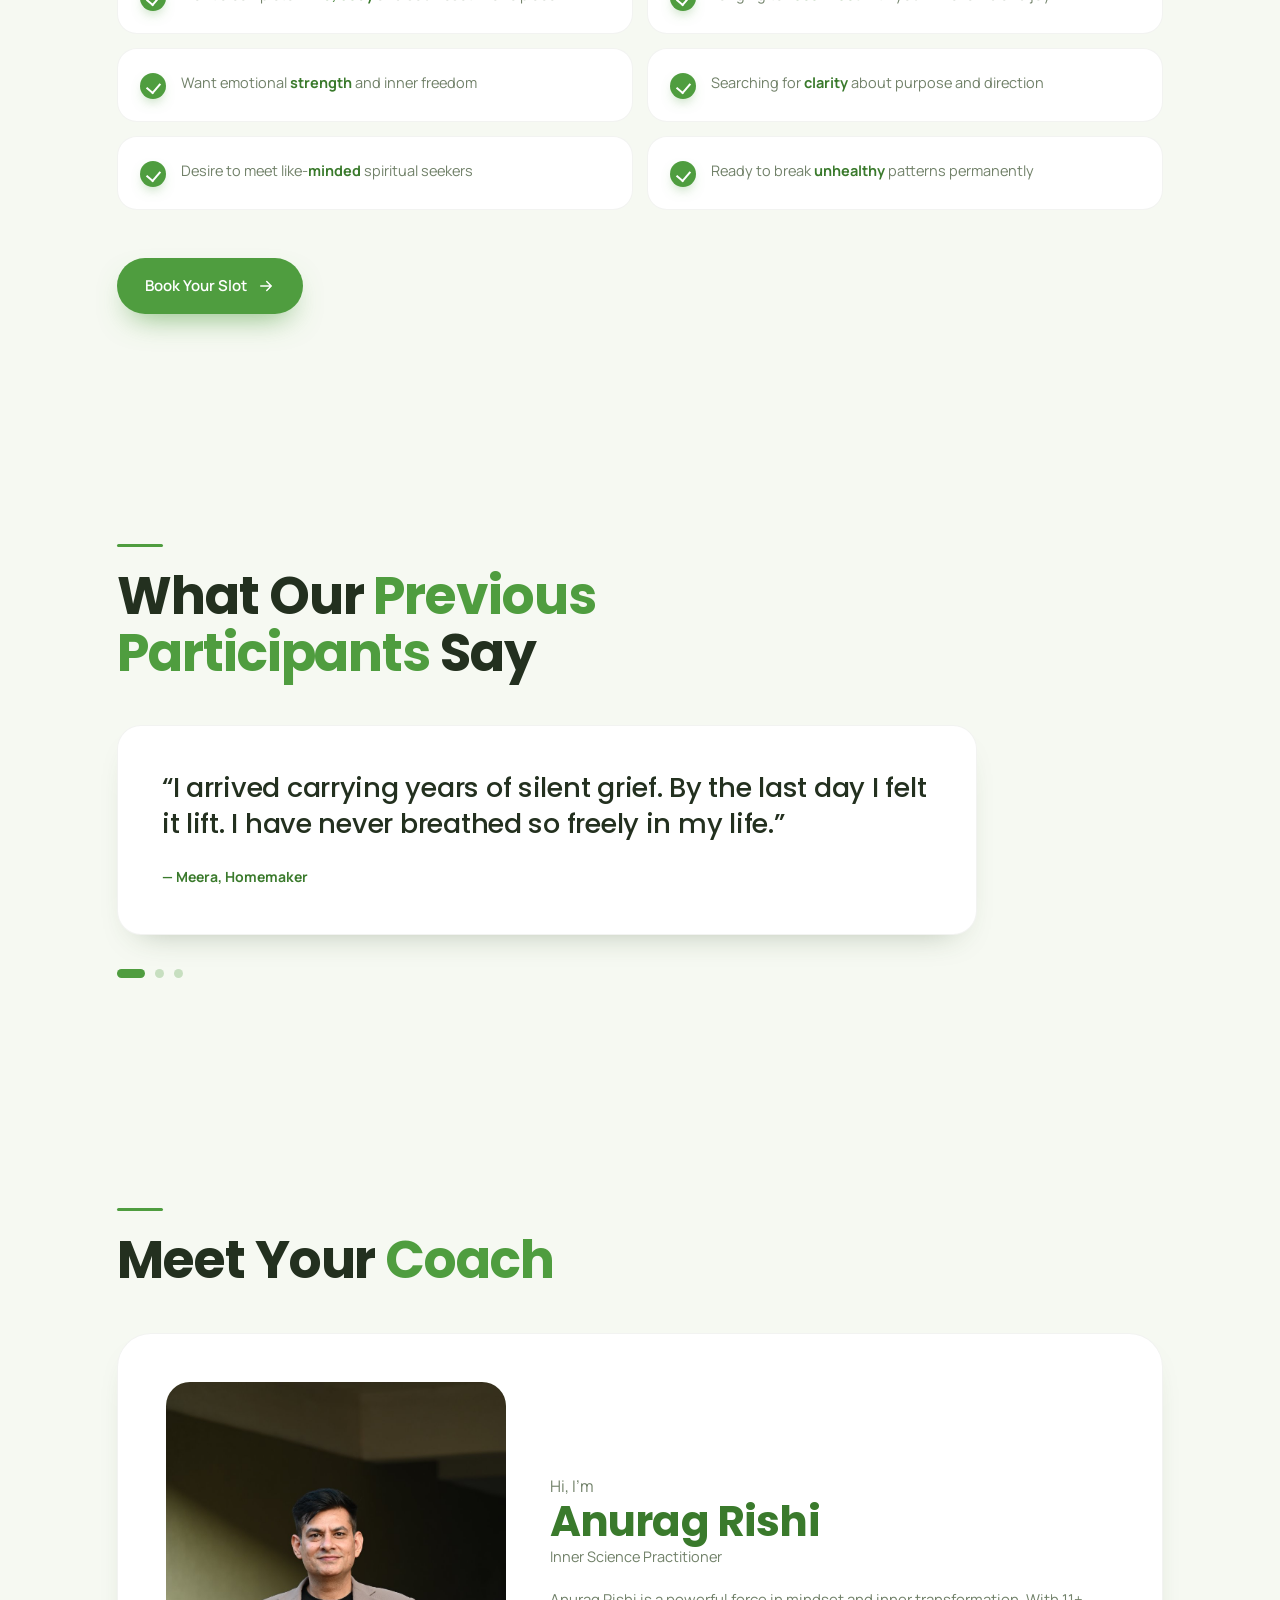
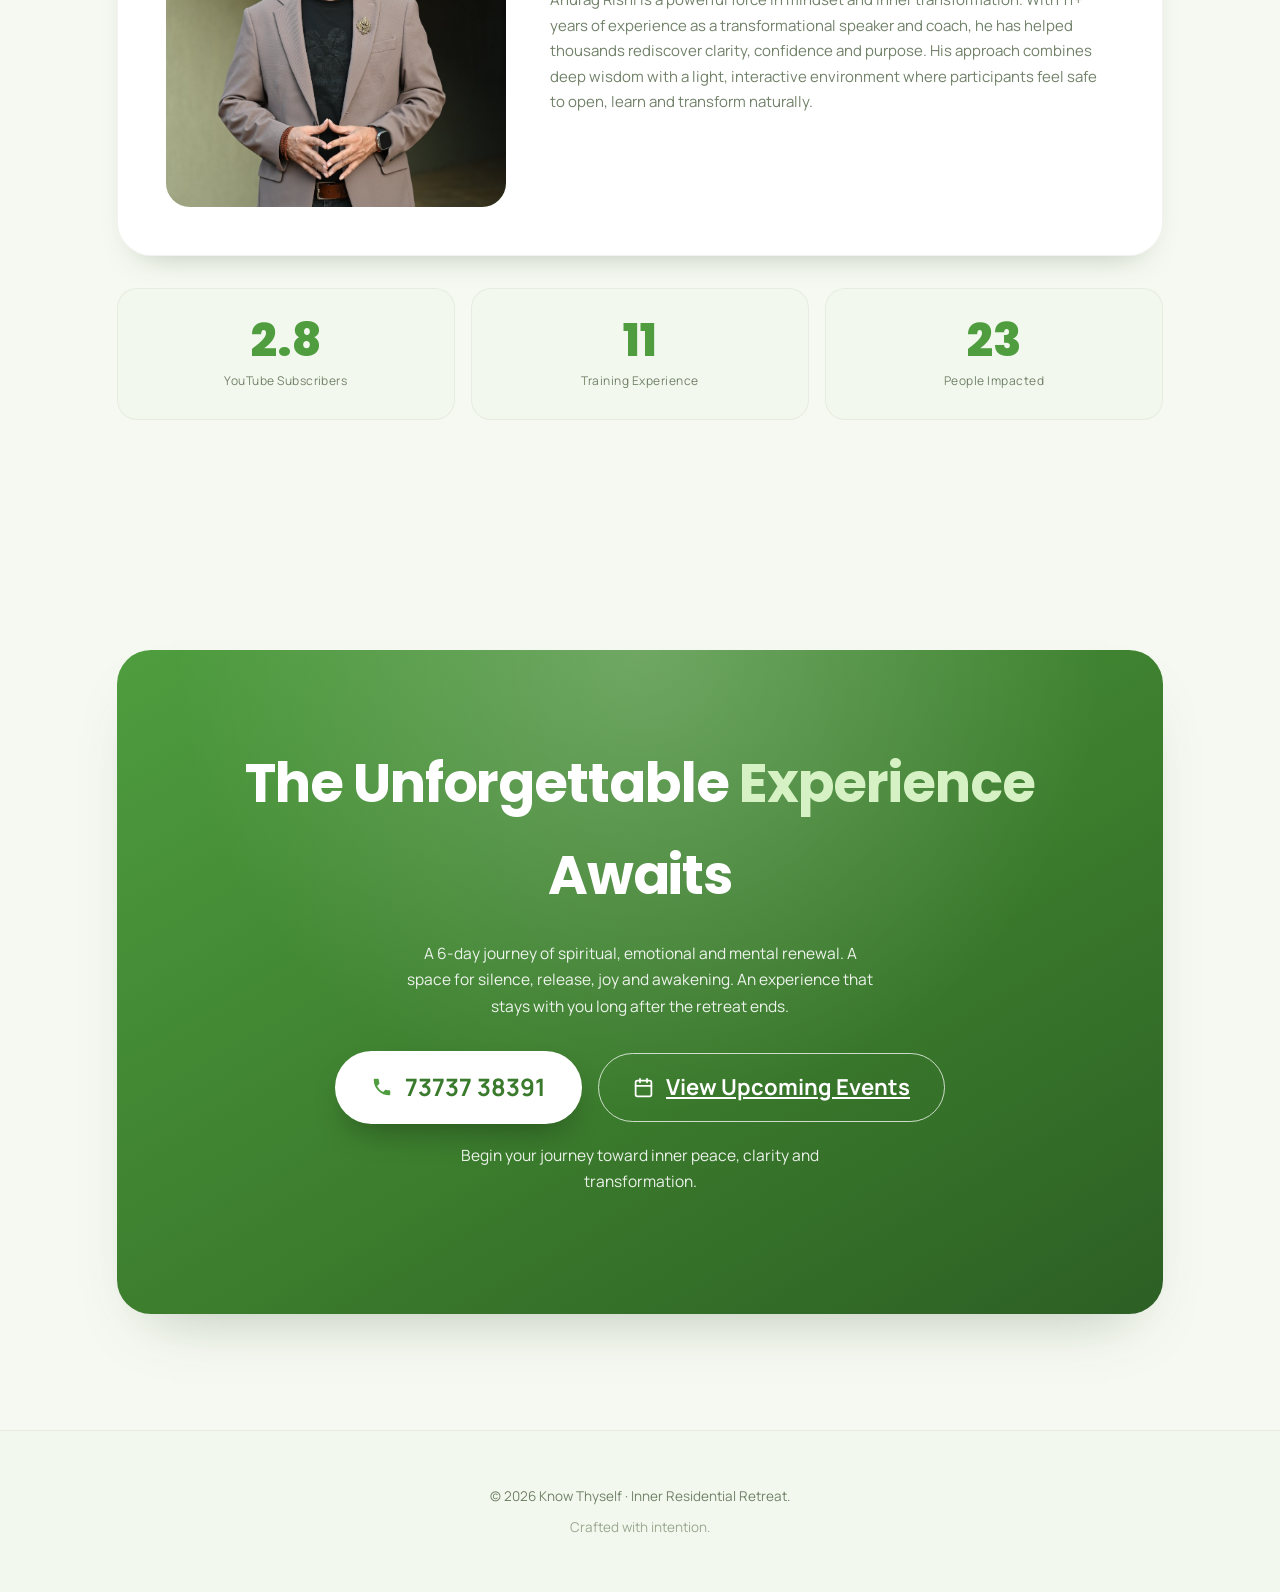
==== commit 7bddd6a0: "Move Lonavla to Jan 11-16 2027; add Goa (May 2027) paid event - Update Lonavla dates to 11-16 Januar" ====
--- a/index.html
+++ b/index.html
@@ -198,16 +198,6 @@
       <p class="section-lead" data-reveal>Choose the journey that calls you. Limited seats each season.</p>
 
       <div class="ret-grid">
-        <a class="ret-card" href="event-lonavla.html" aria-label="Lonavla retreat, 12 to 17 December 2026 — tickets available" data-reveal>
-          <span class="ret-badge">Tickets Available</span>
-          <div class="ret-date"><span class="ret-mon">Dec</span><span class="ret-day">12</span></div>
-          <div class="ret-info">
-            <h3 class="ret-loc">Lonavla, India</h3>
-            <p class="ret-type">6-Day Soulful Retreat</p>
-            <p class="ret-range">December 12 – 17, 2026</p>
-          </div>
-        </a>
-
         <a class="ret-card" href="event-mussoorie.html" aria-label="Mussoorie retreat, 14 to 19 November 2026 — waitlist only" data-reveal>
           <span class="ret-badge ret-badge--wait">Waitlist Only</span>
           <div class="ret-date"><span class="ret-mon">Nov</span><span class="ret-day">14</span></div>
@@ -215,6 +205,26 @@
             <h3 class="ret-loc">Mussoorie, India</h3>
             <p class="ret-type">6-Day Soulful Retreat</p>
             <p class="ret-range">November 14 – 19, 2026</p>
+          </div>
+        </a>
+
+        <a class="ret-card" href="event-lonavla.html" aria-label="Lonavla retreat, 11 to 16 January 2027 — tickets available" data-reveal>
+          <span class="ret-badge">Tickets Available</span>
+          <div class="ret-date"><span class="ret-mon">Jan</span><span class="ret-day">11</span></div>
+          <div class="ret-info">
+            <h3 class="ret-loc">Lonavla, India</h3>
+            <p class="ret-type">6-Day Soulful Retreat</p>
+            <p class="ret-range">January 11 – 16, 2027</p>
+          </div>
+        </a>
+
+        <a class="ret-card" href="event-goa.html" aria-label="Goa retreat, 9 to 14 May 2027 — tickets available" data-reveal>
+          <span class="ret-badge">Tickets Available</span>
+          <div class="ret-date"><span class="ret-mon">May</span><span class="ret-day">09</span></div>
+          <div class="ret-info">
+            <h3 class="ret-loc">Goa, India</h3>
+            <p class="ret-type">6-Day Soulful Retreat</p>
+            <p class="ret-range">May 9 – 14, 2027</p>
           </div>
         </a>
       </div>
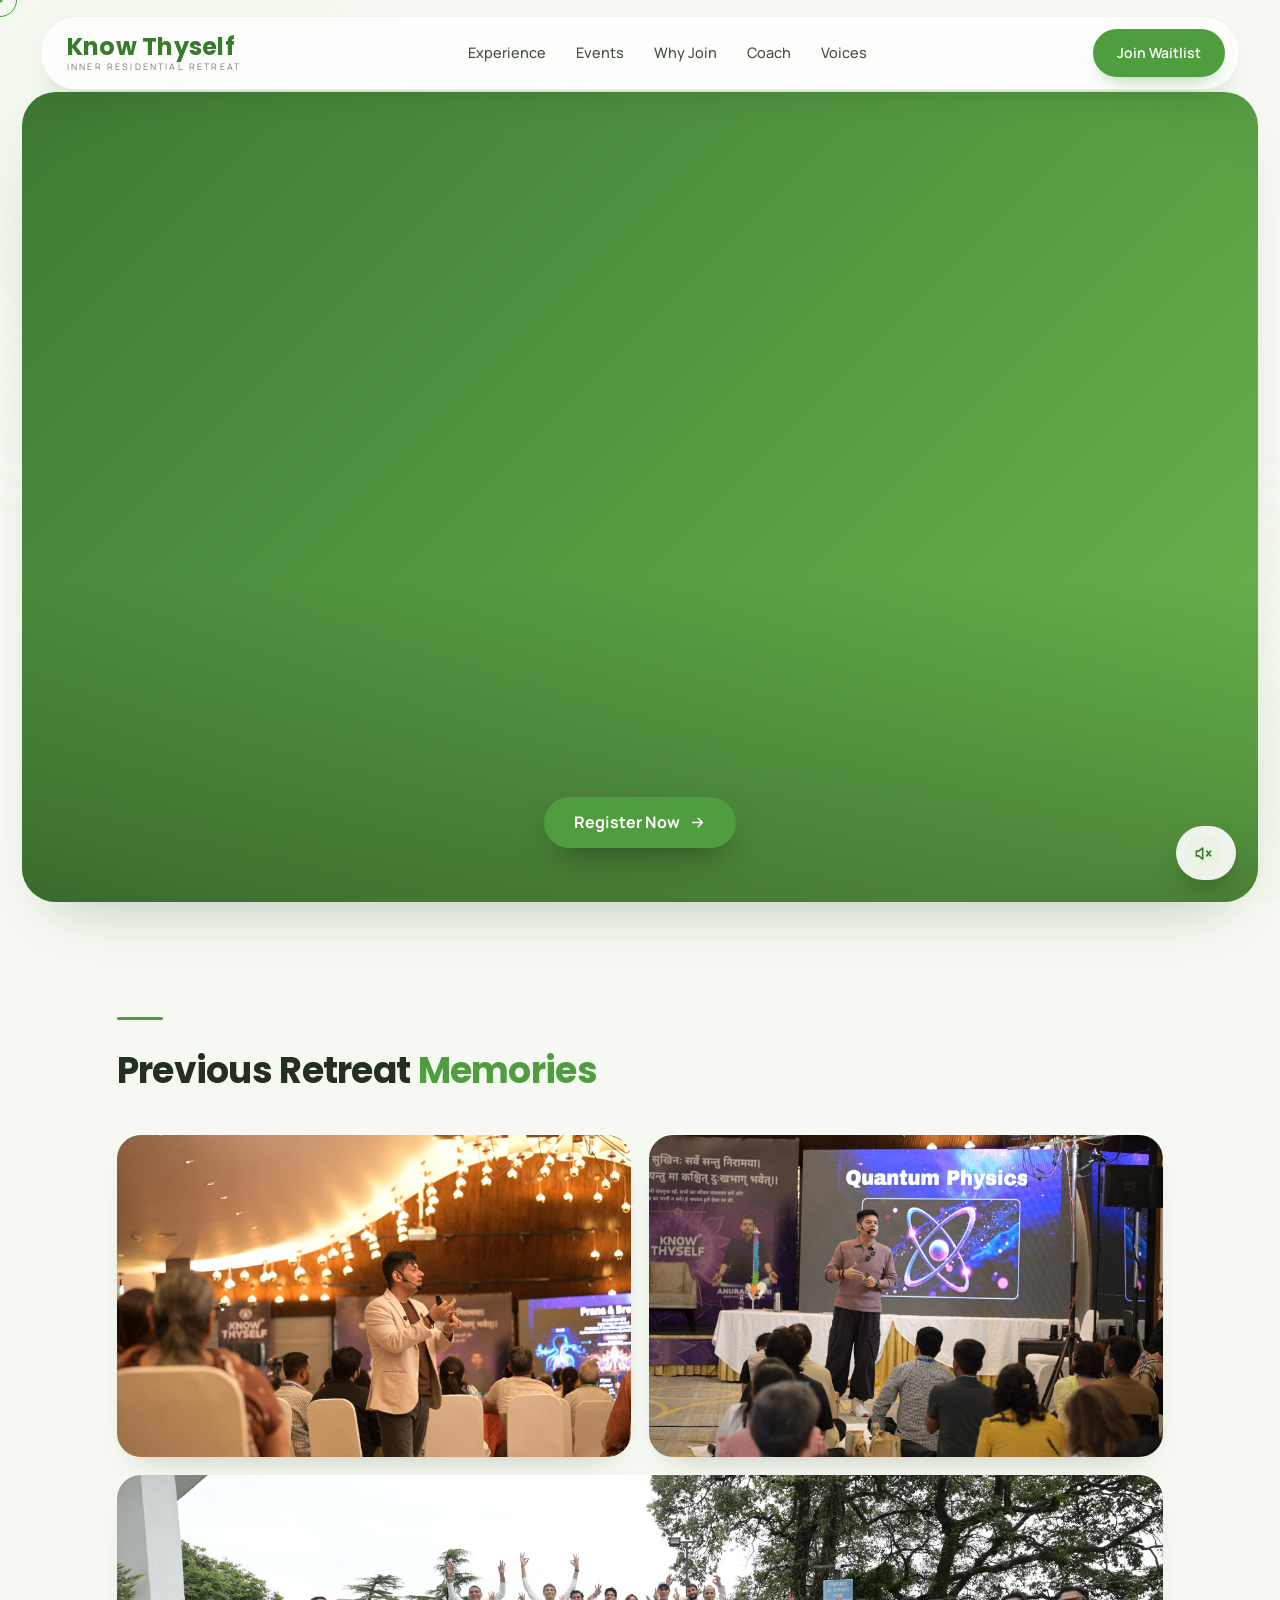
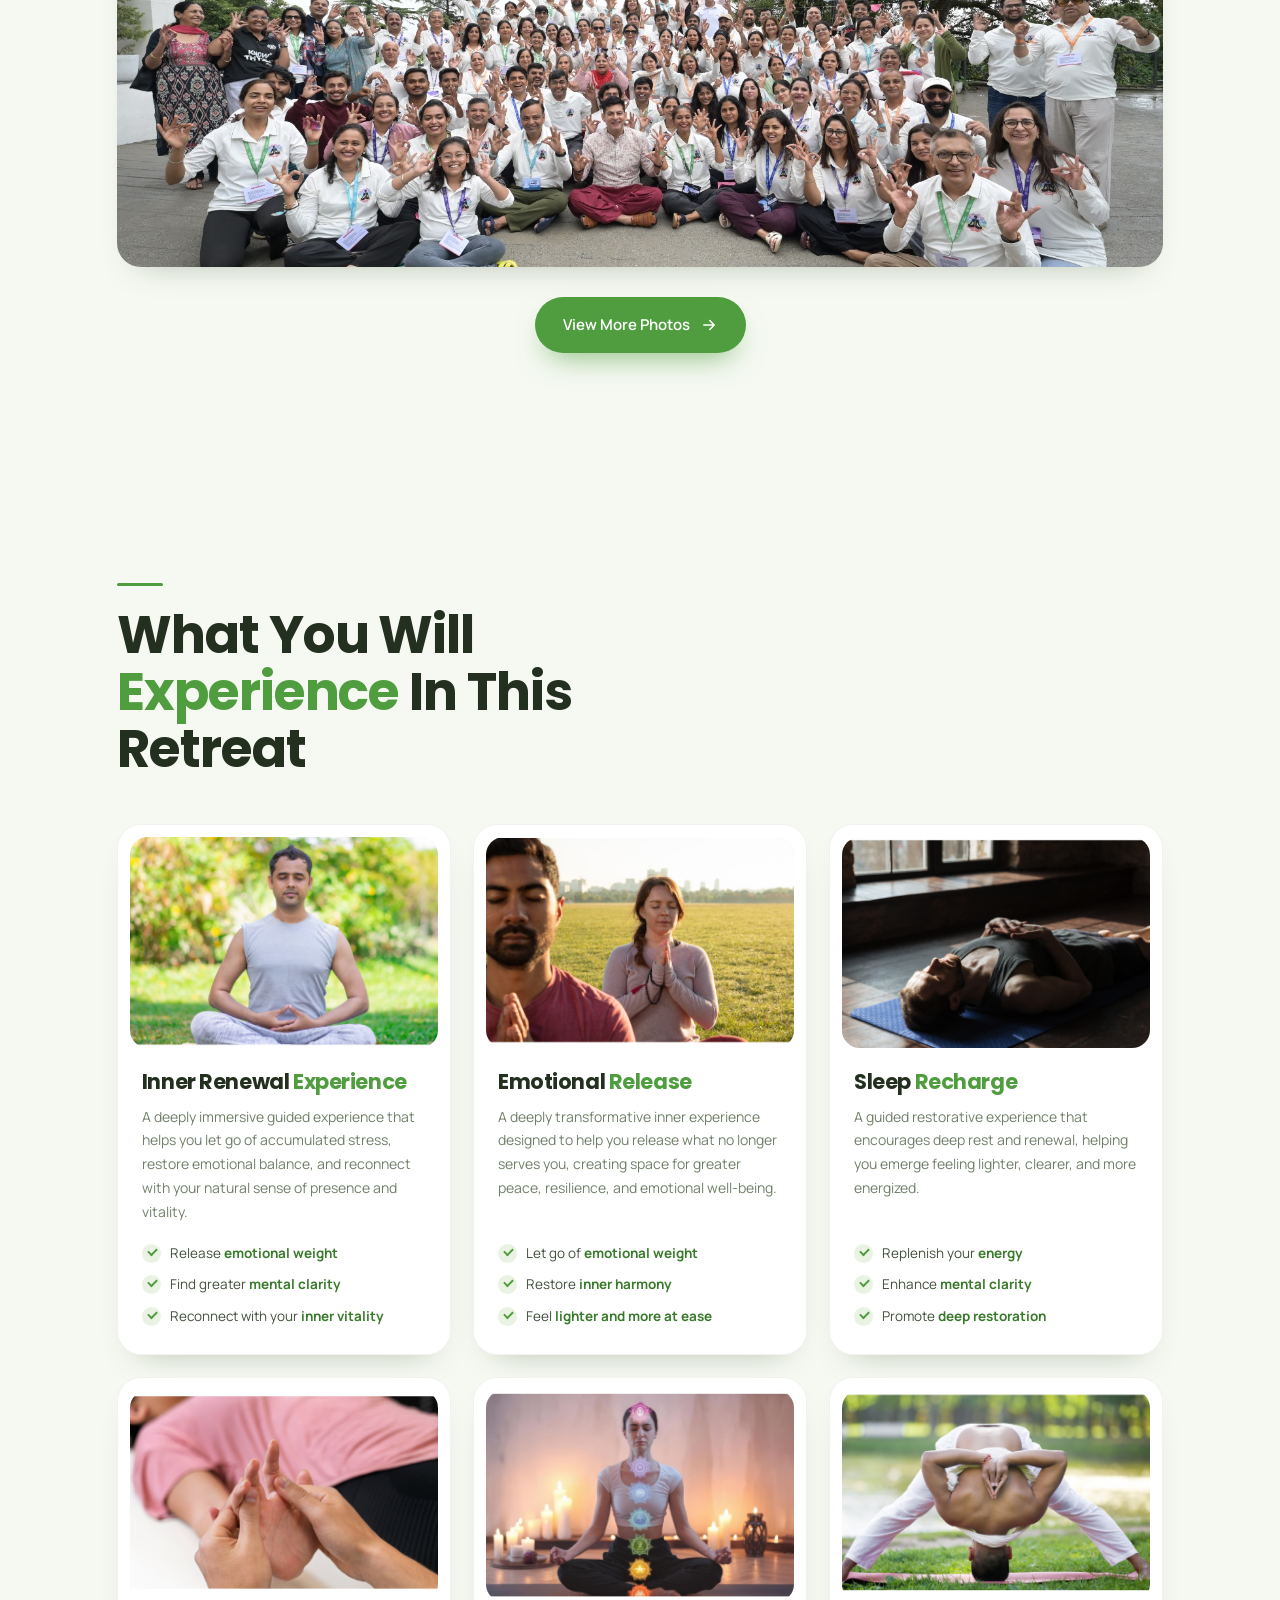
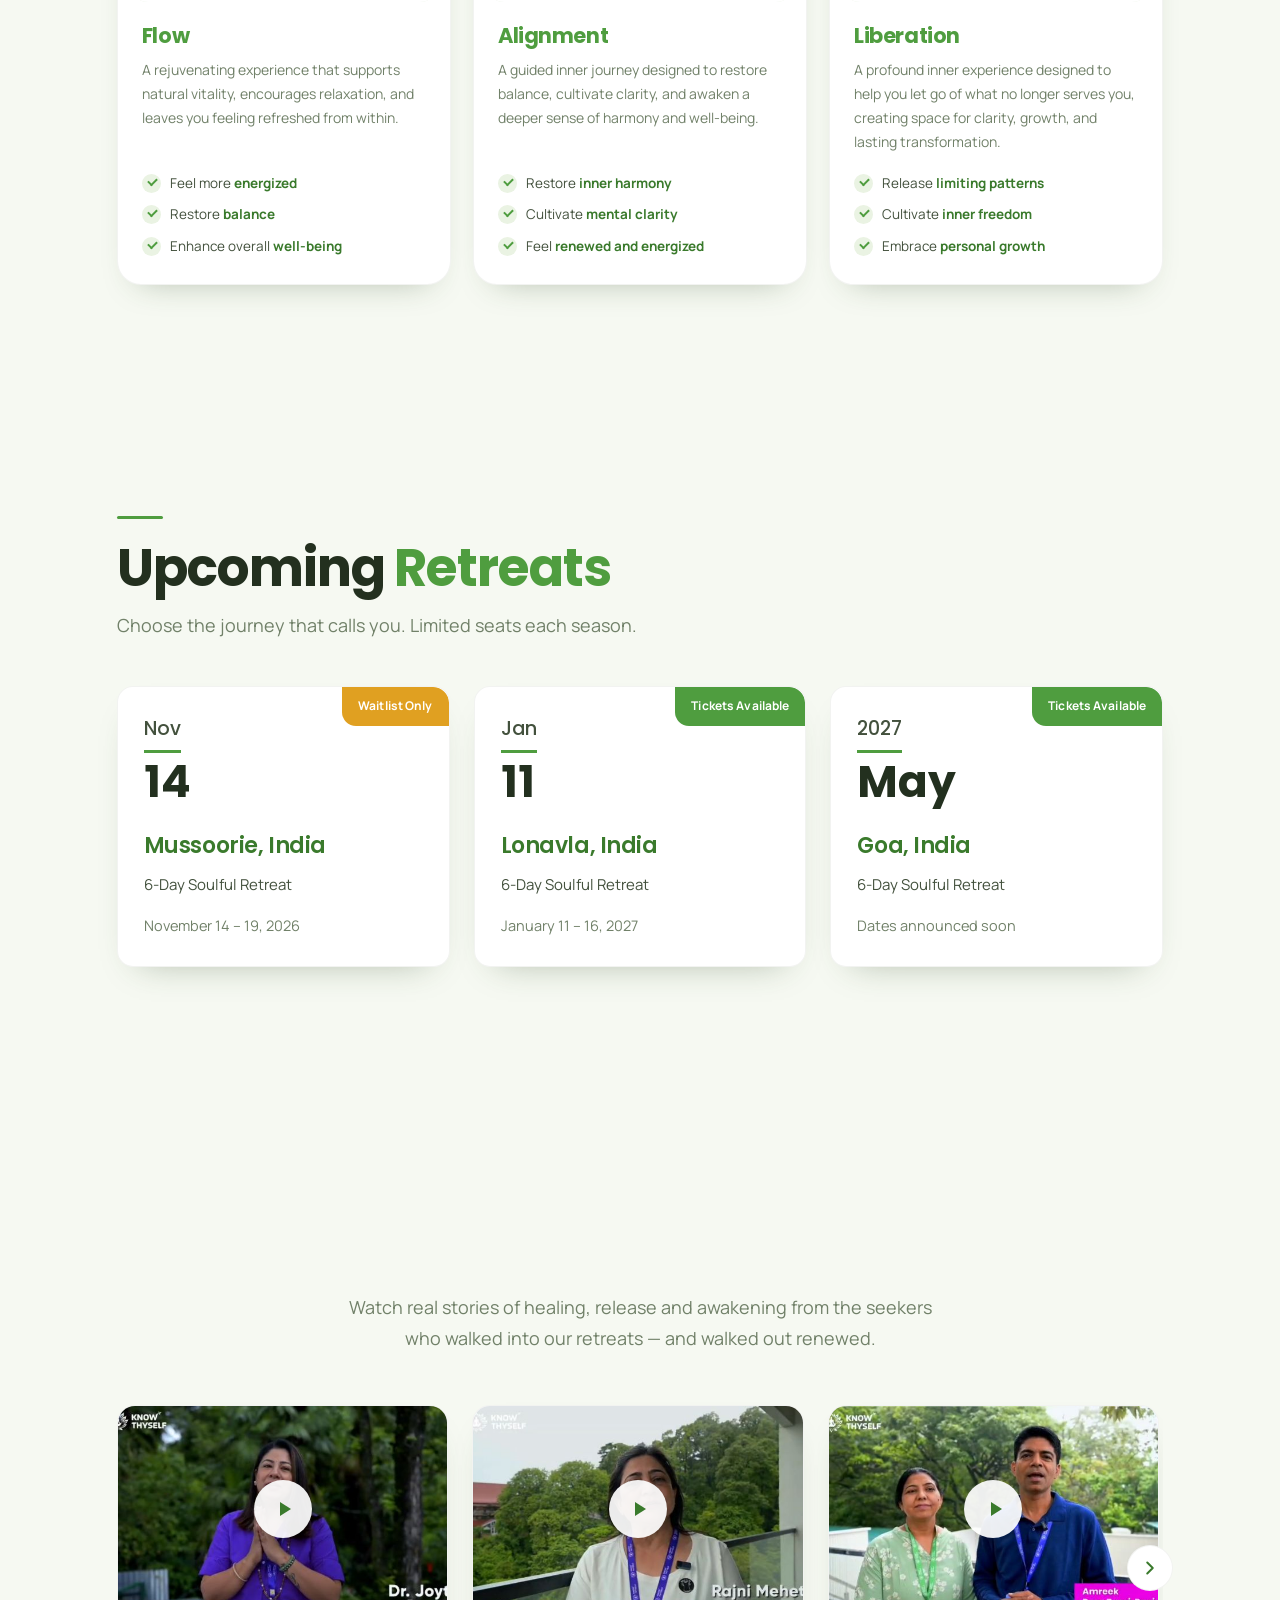
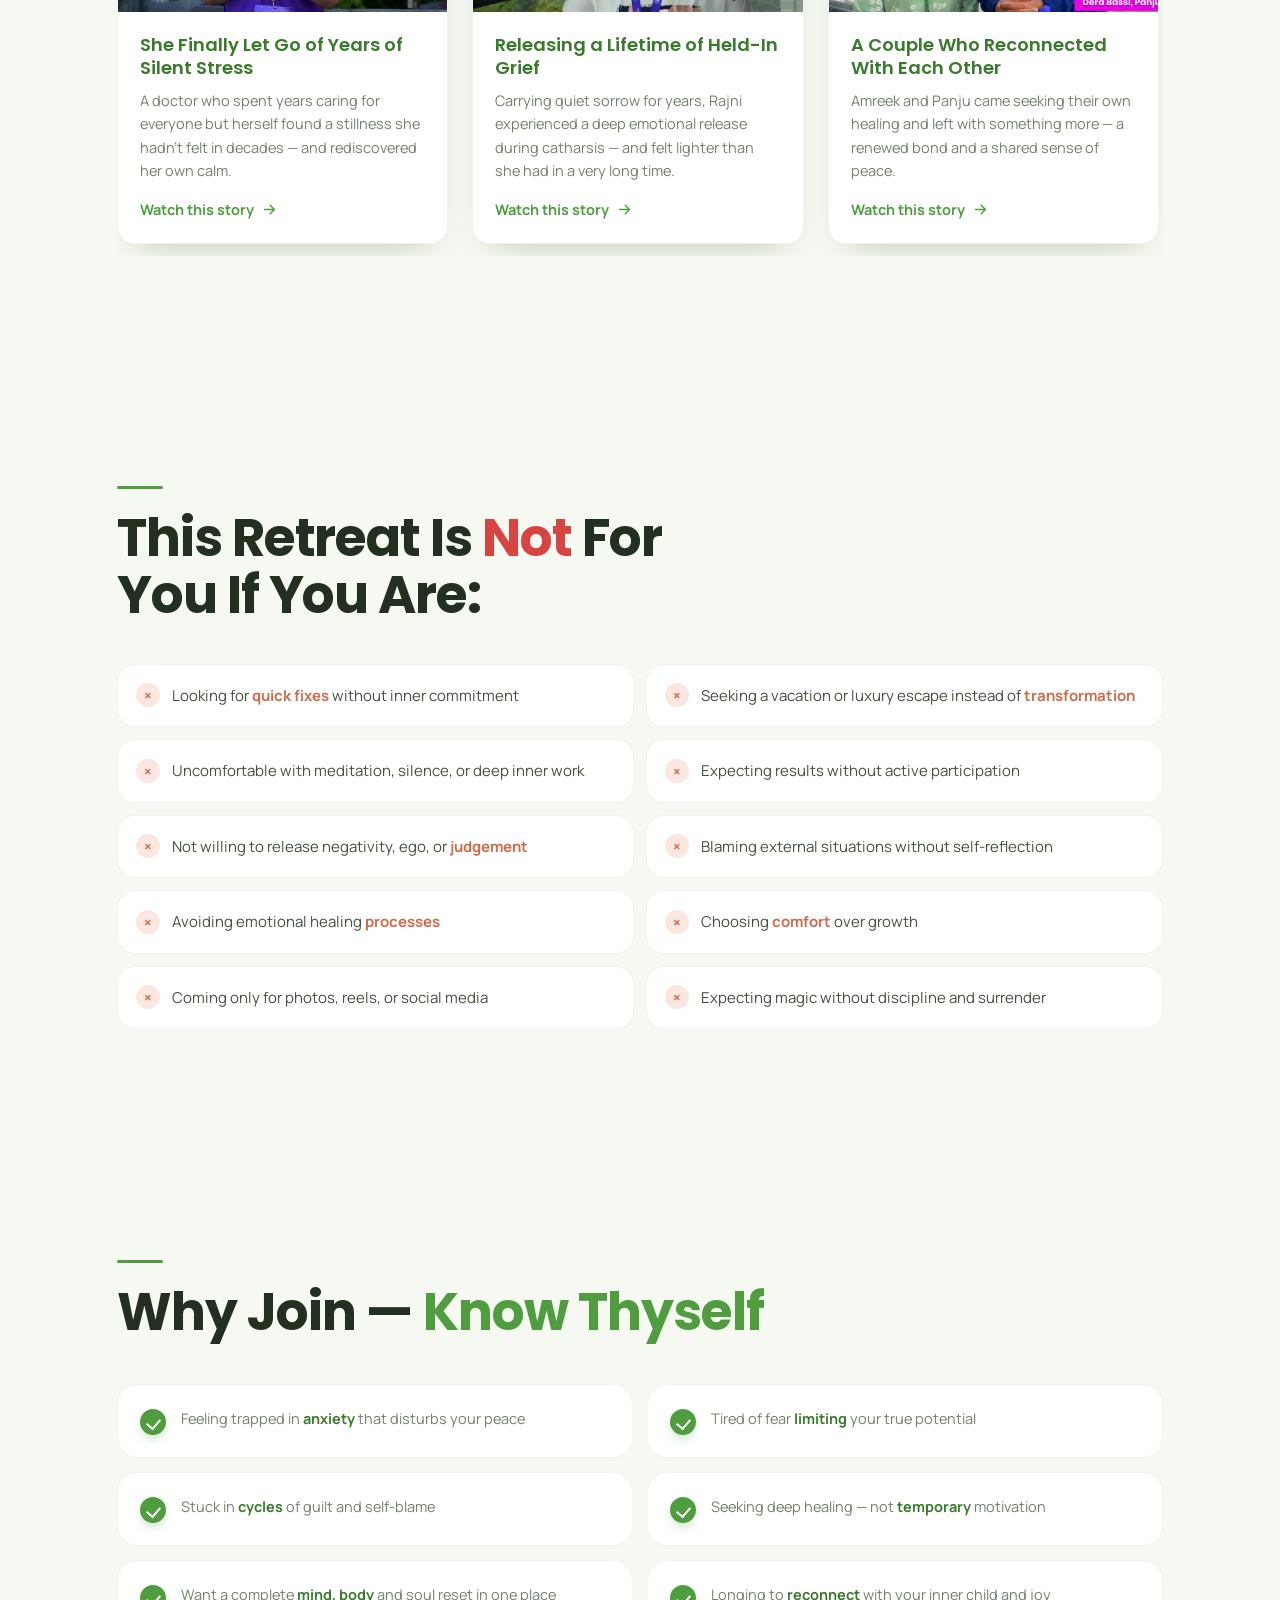
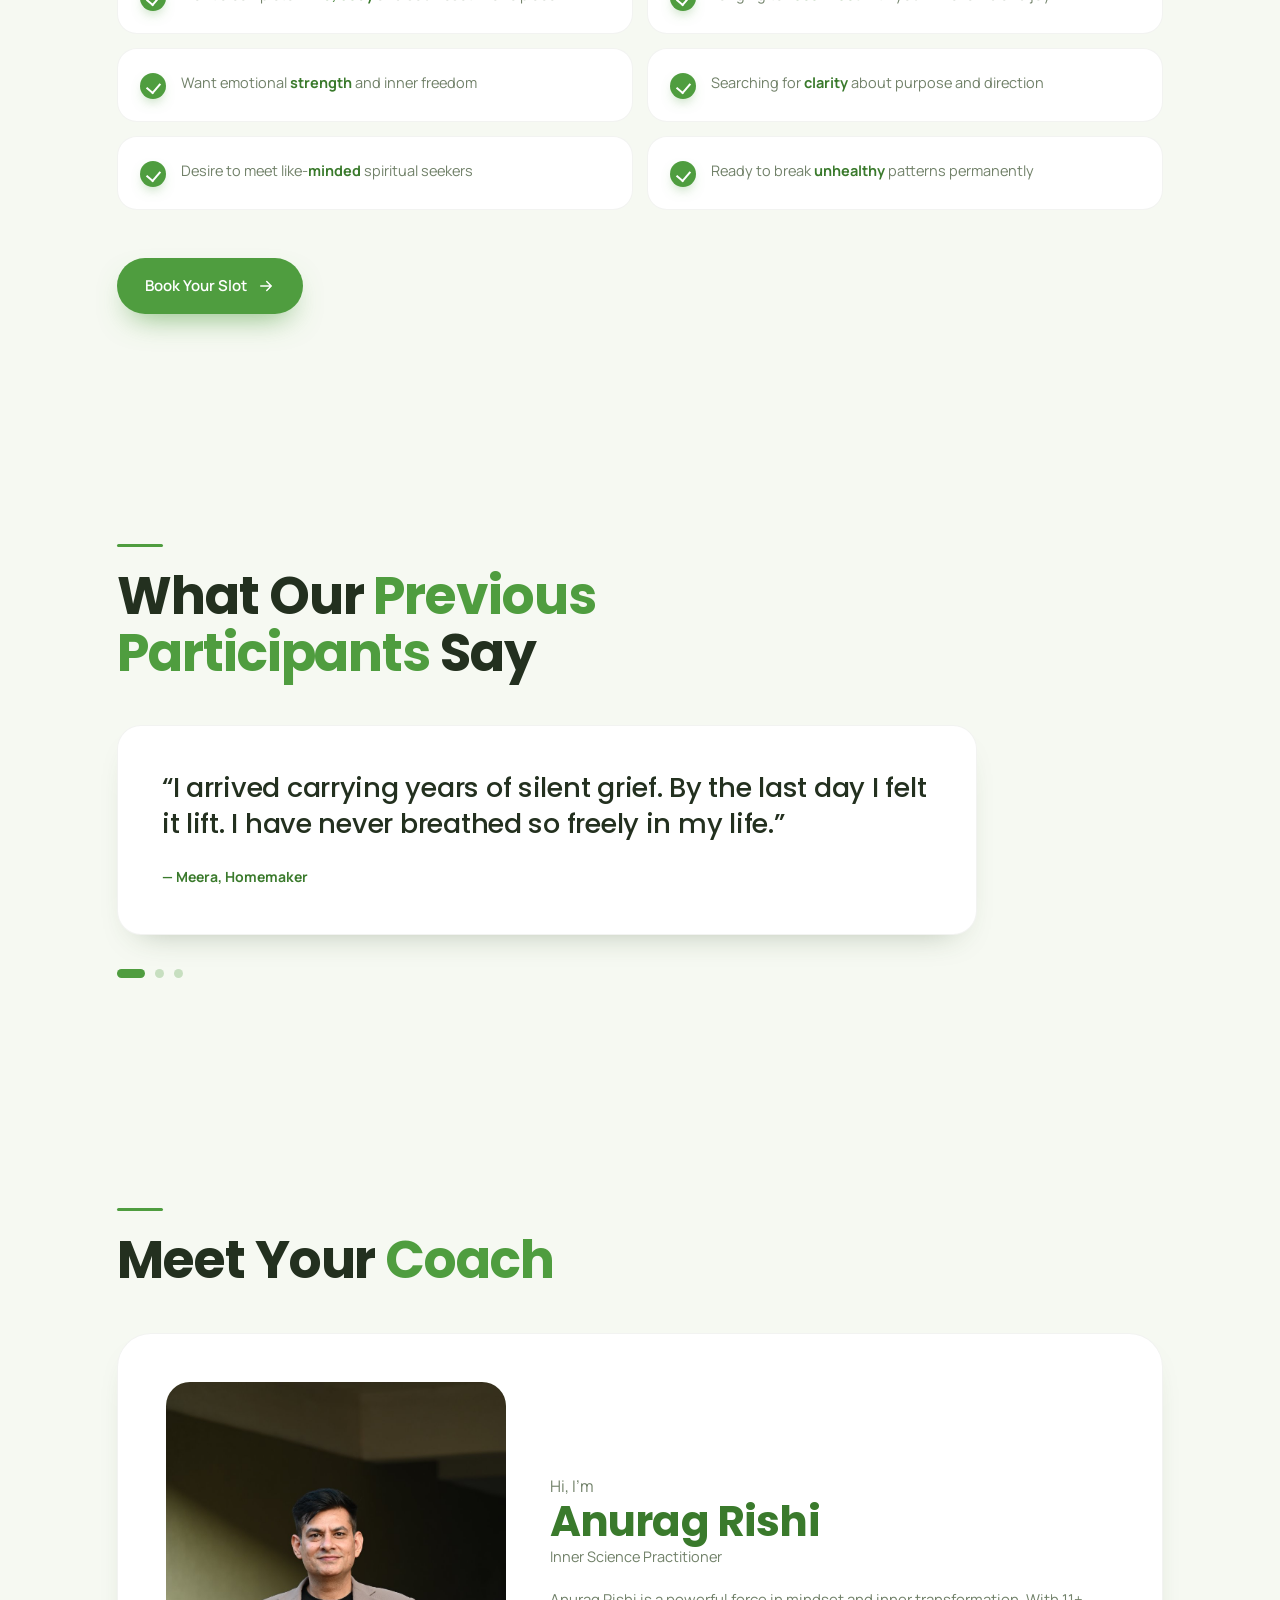
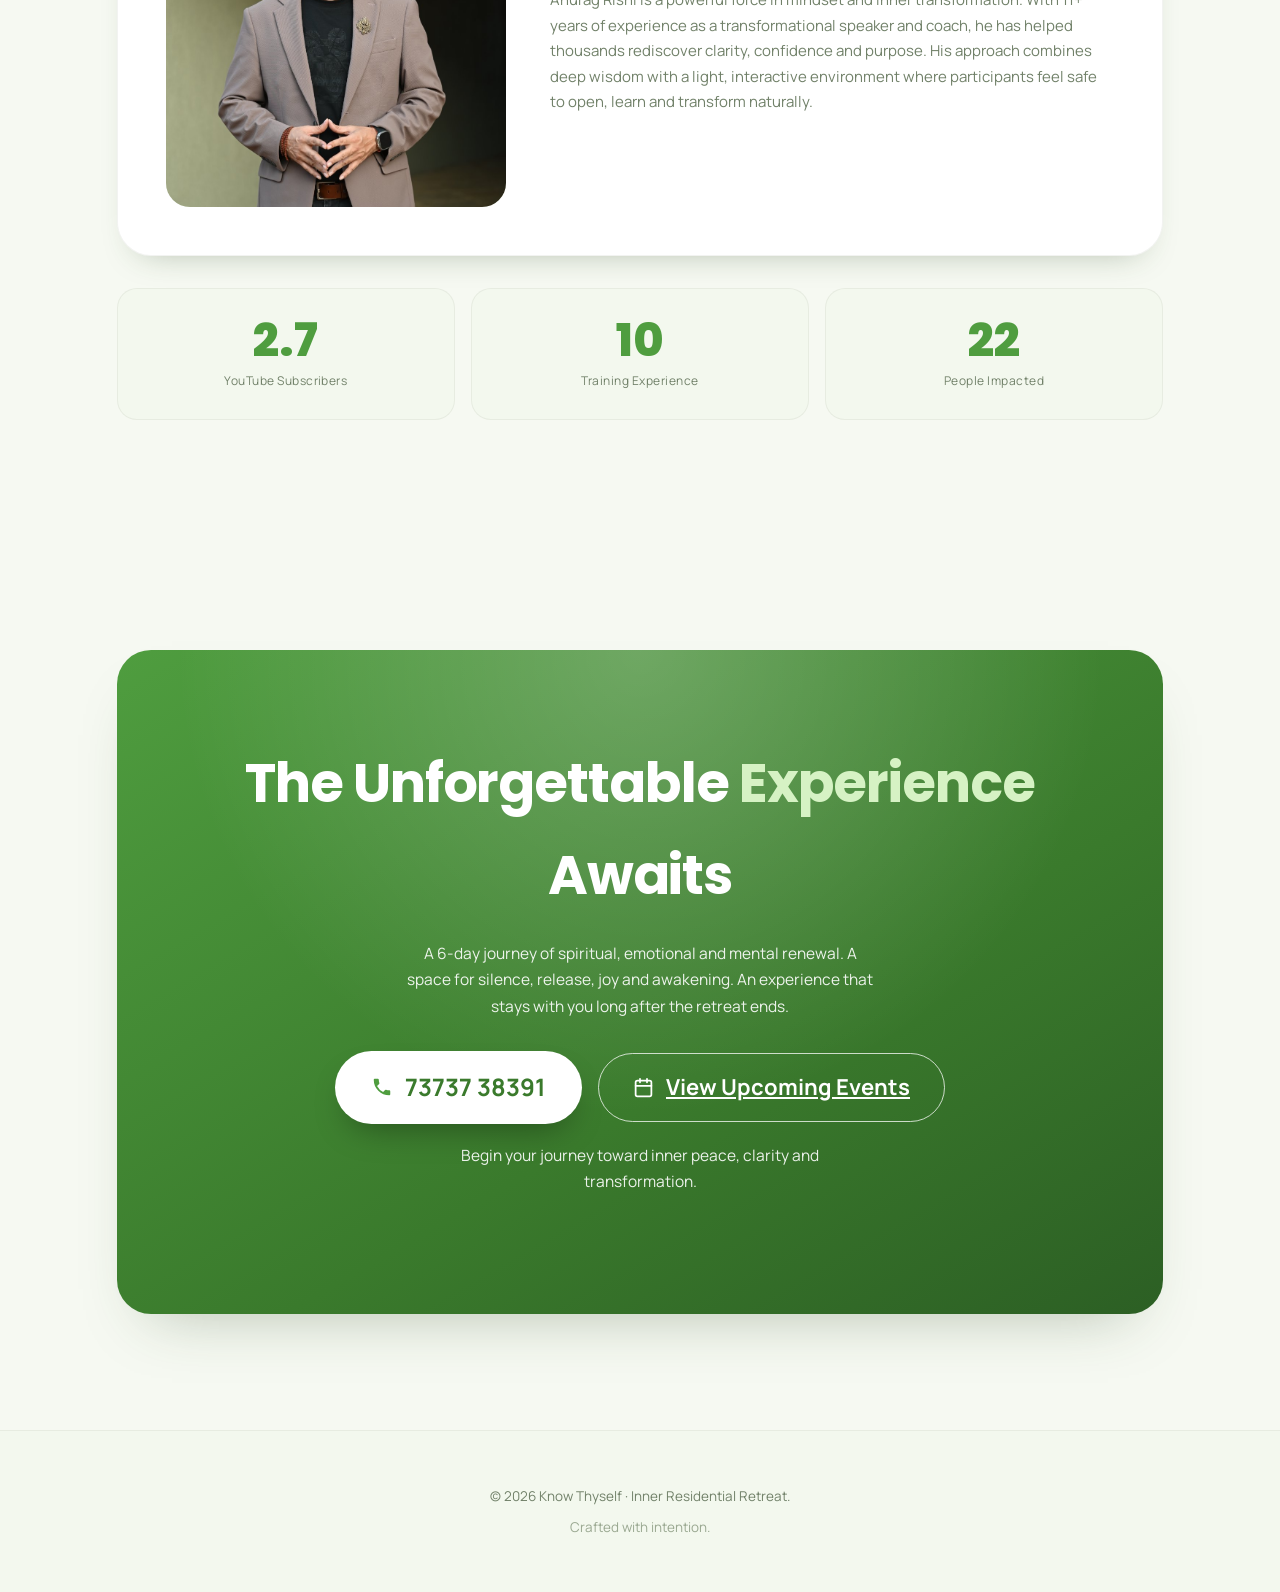
==== commit d9ade742: "Goa event: show only May (no specific dates) Home card shows May 2027 with 'Dates announced soon'; d" ====
--- a/index.html
+++ b/index.html
@@ -218,13 +218,13 @@
           </div>
         </a>
 
-        <a class="ret-card" href="event-goa.html" aria-label="Goa retreat, 9 to 14 May 2027 — tickets available" data-reveal>
+        <a class="ret-card" href="event-goa.html" aria-label="Goa retreat, May 2027 — tickets available" data-reveal>
           <span class="ret-badge">Tickets Available</span>
-          <div class="ret-date"><span class="ret-mon">May</span><span class="ret-day">09</span></div>
+          <div class="ret-date"><span class="ret-mon">2027</span><span class="ret-day">May</span></div>
           <div class="ret-info">
             <h3 class="ret-loc">Goa, India</h3>
             <p class="ret-type">6-Day Soulful Retreat</p>
-            <p class="ret-range">May 9 – 14, 2027</p>
+            <p class="ret-range">Dates announced soon</p>
           </div>
         </a>
       </div>
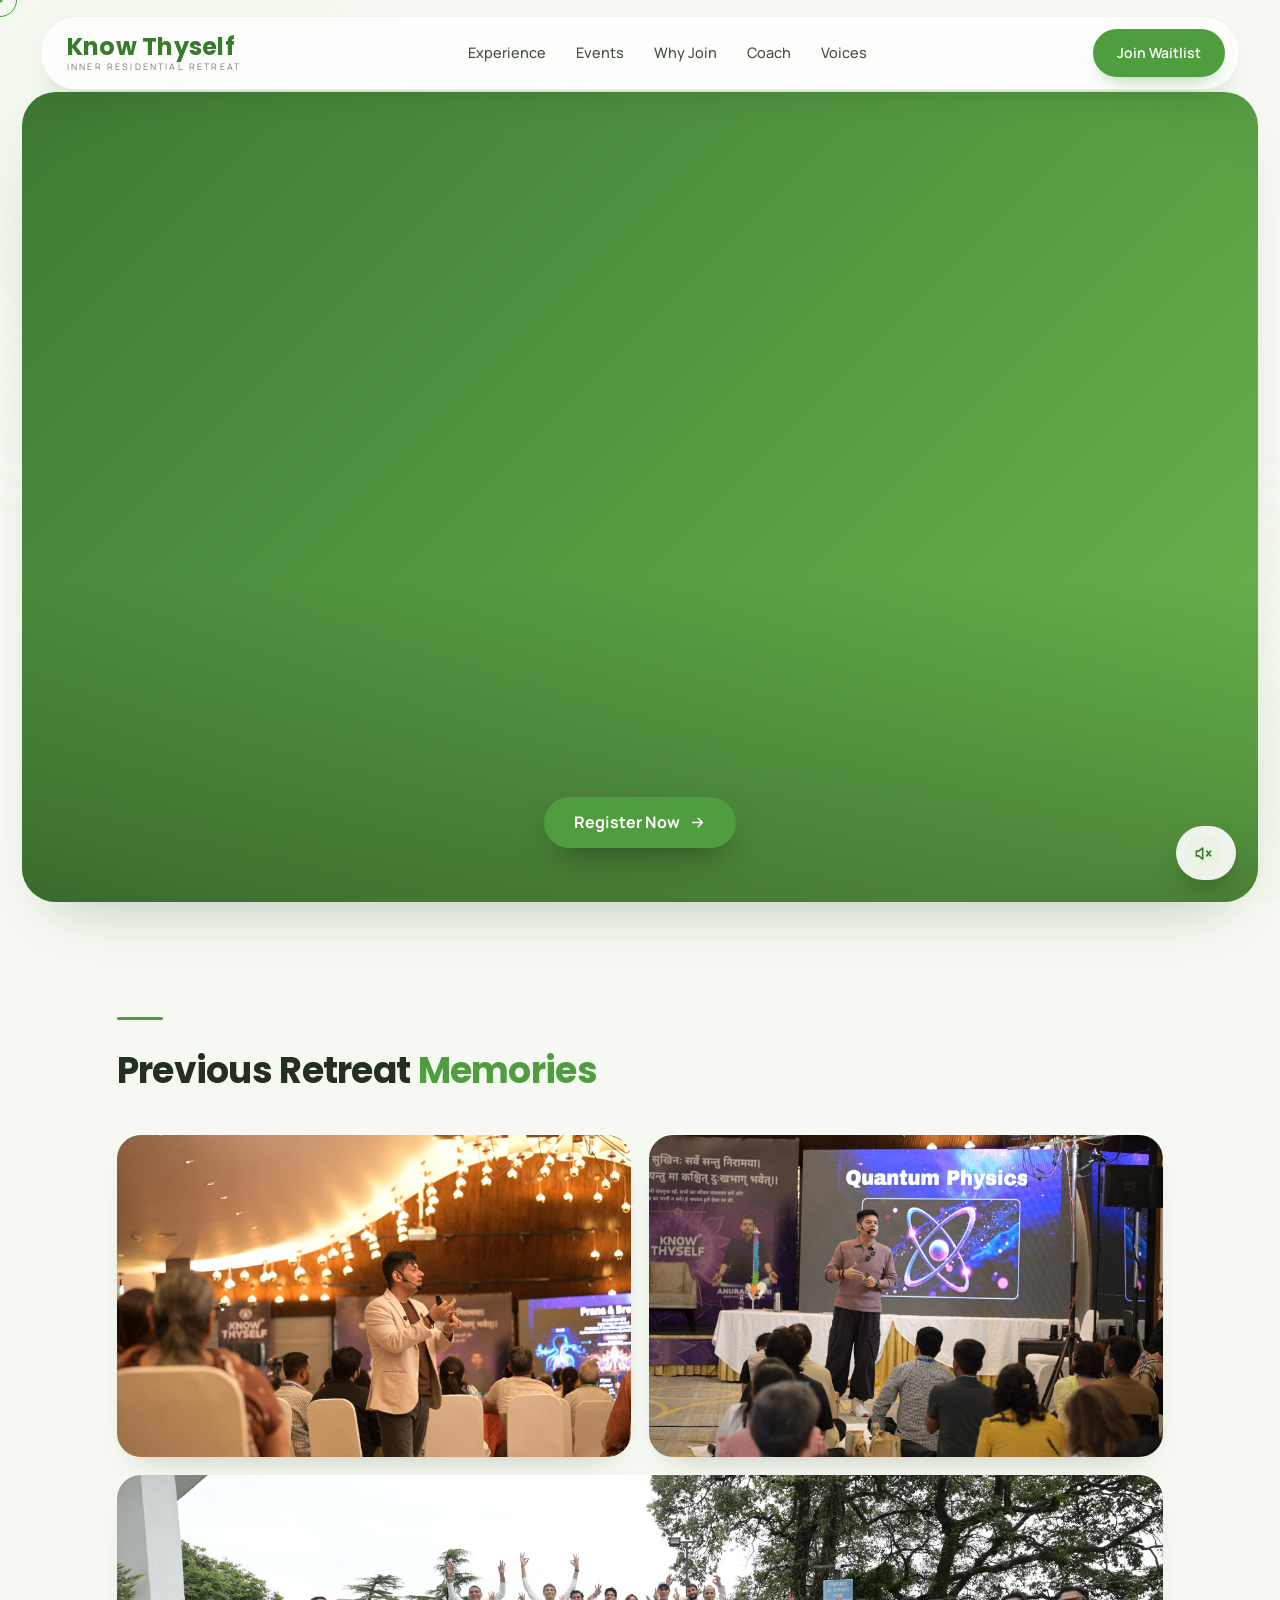
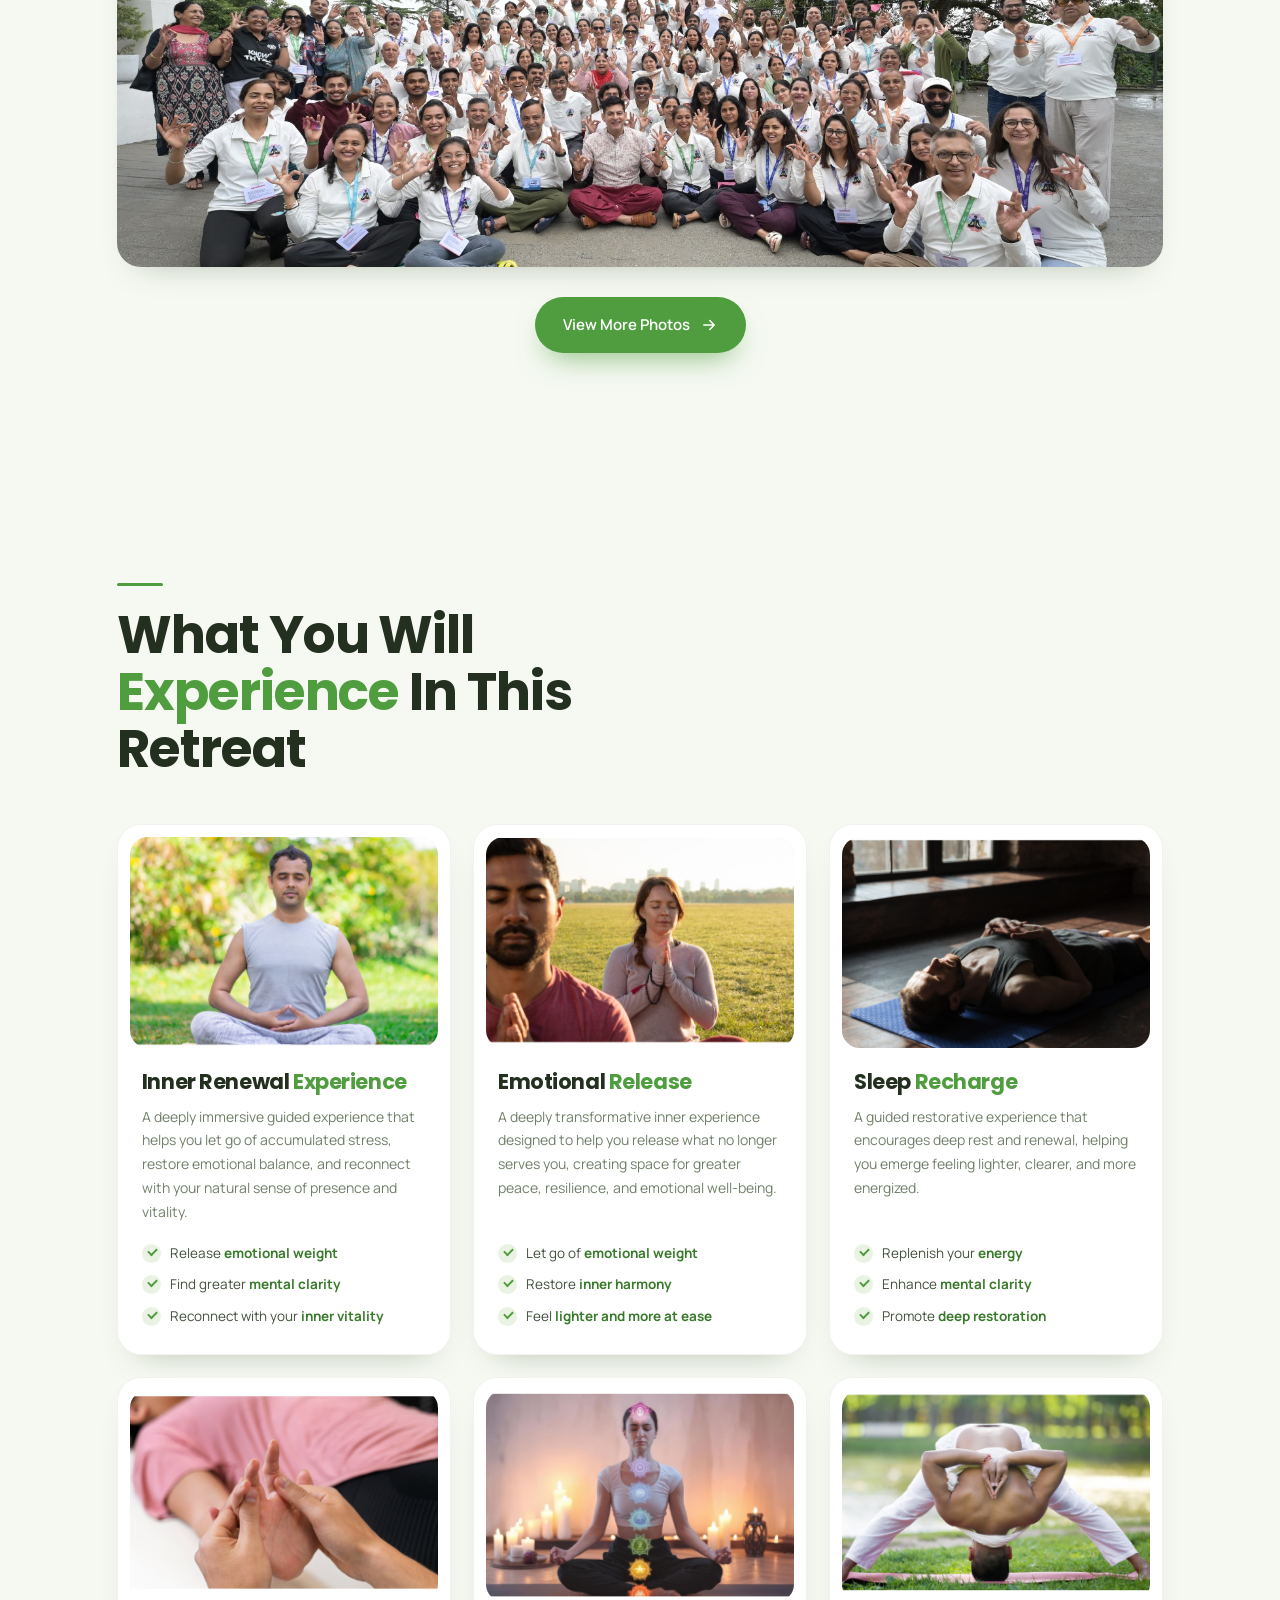
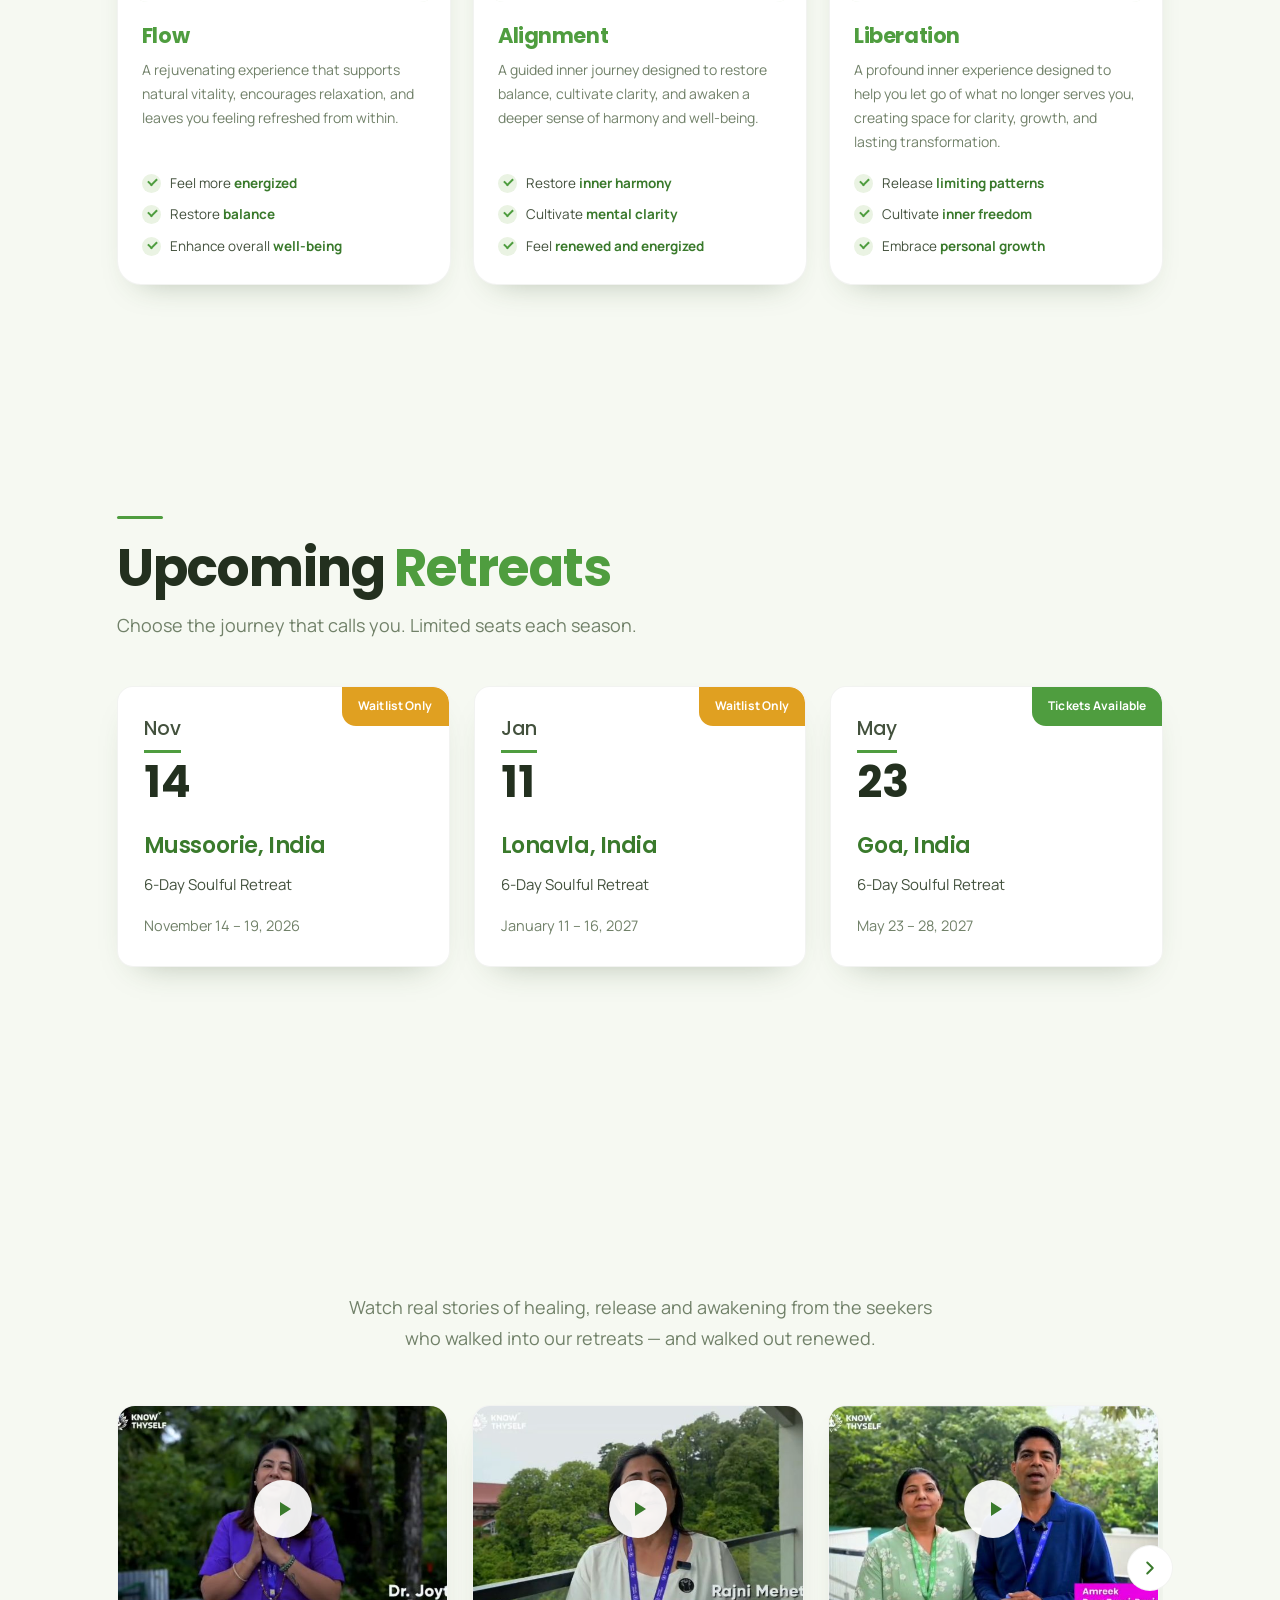
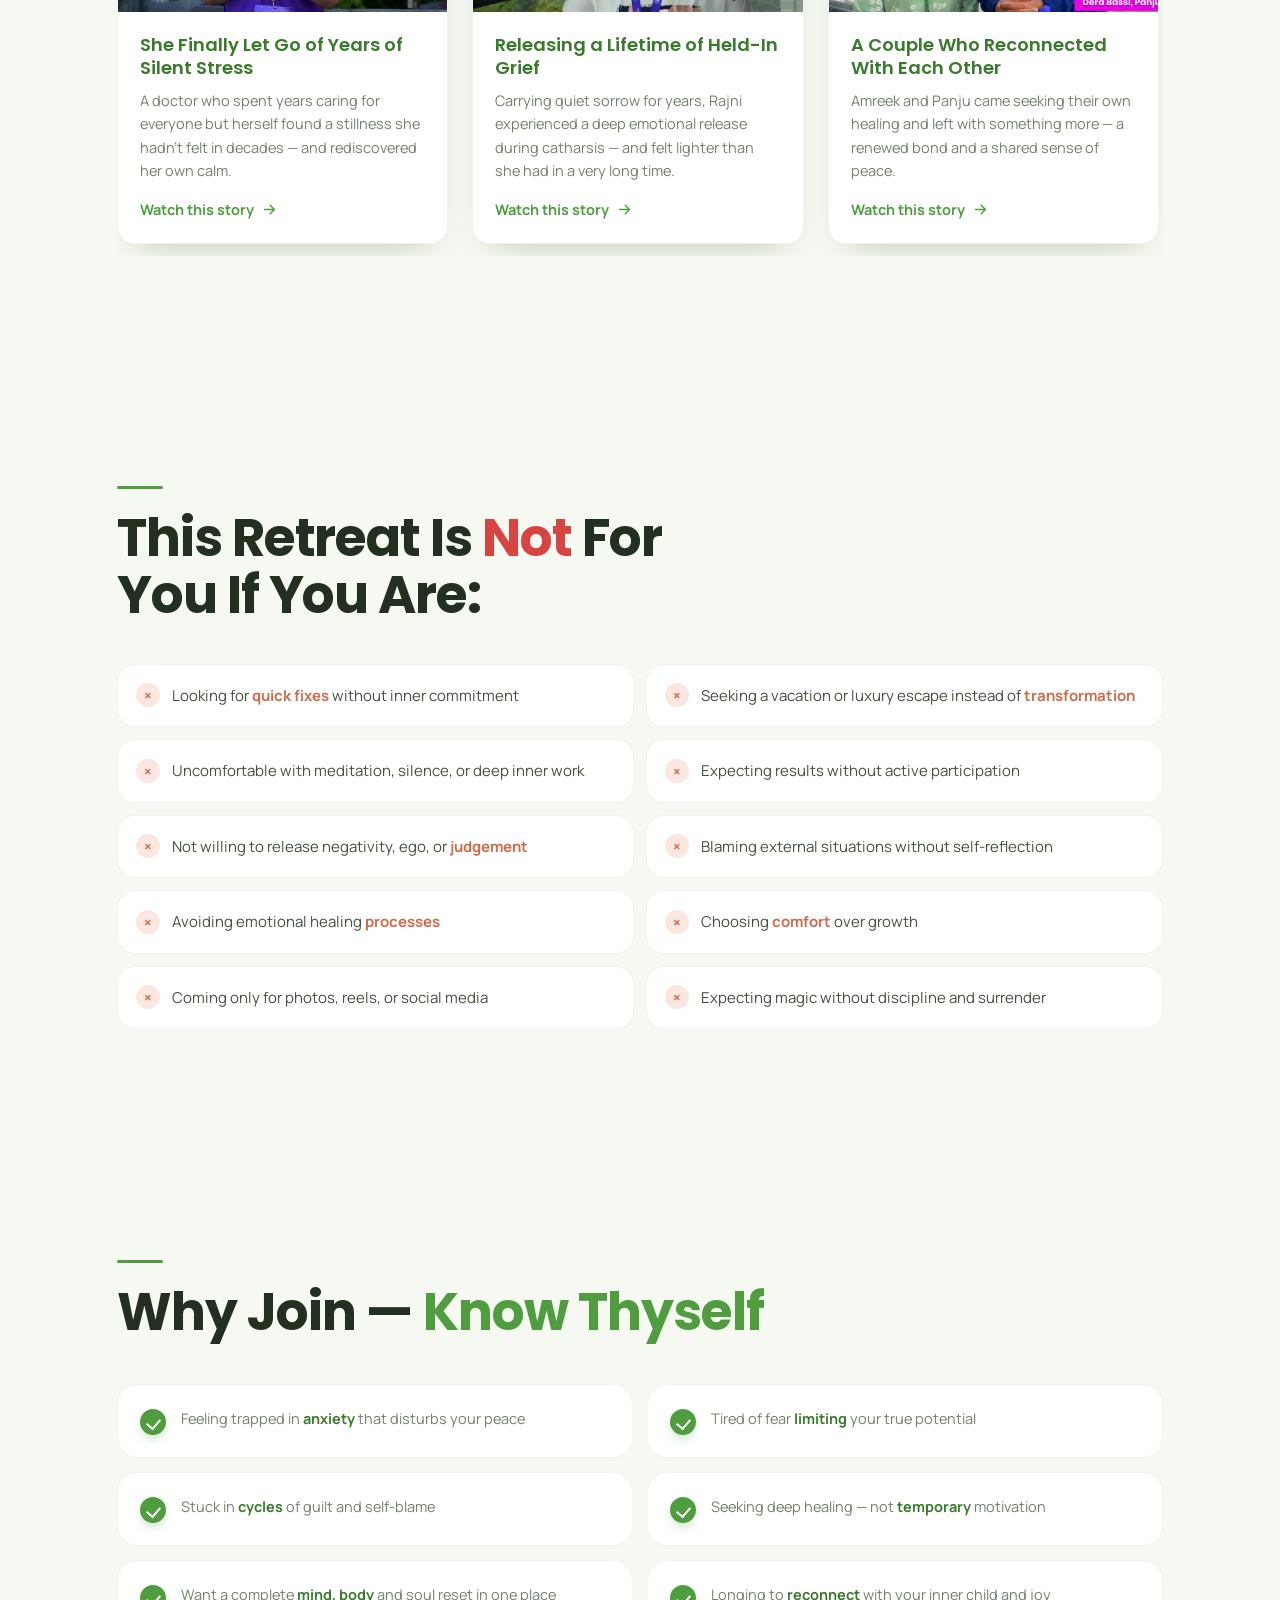
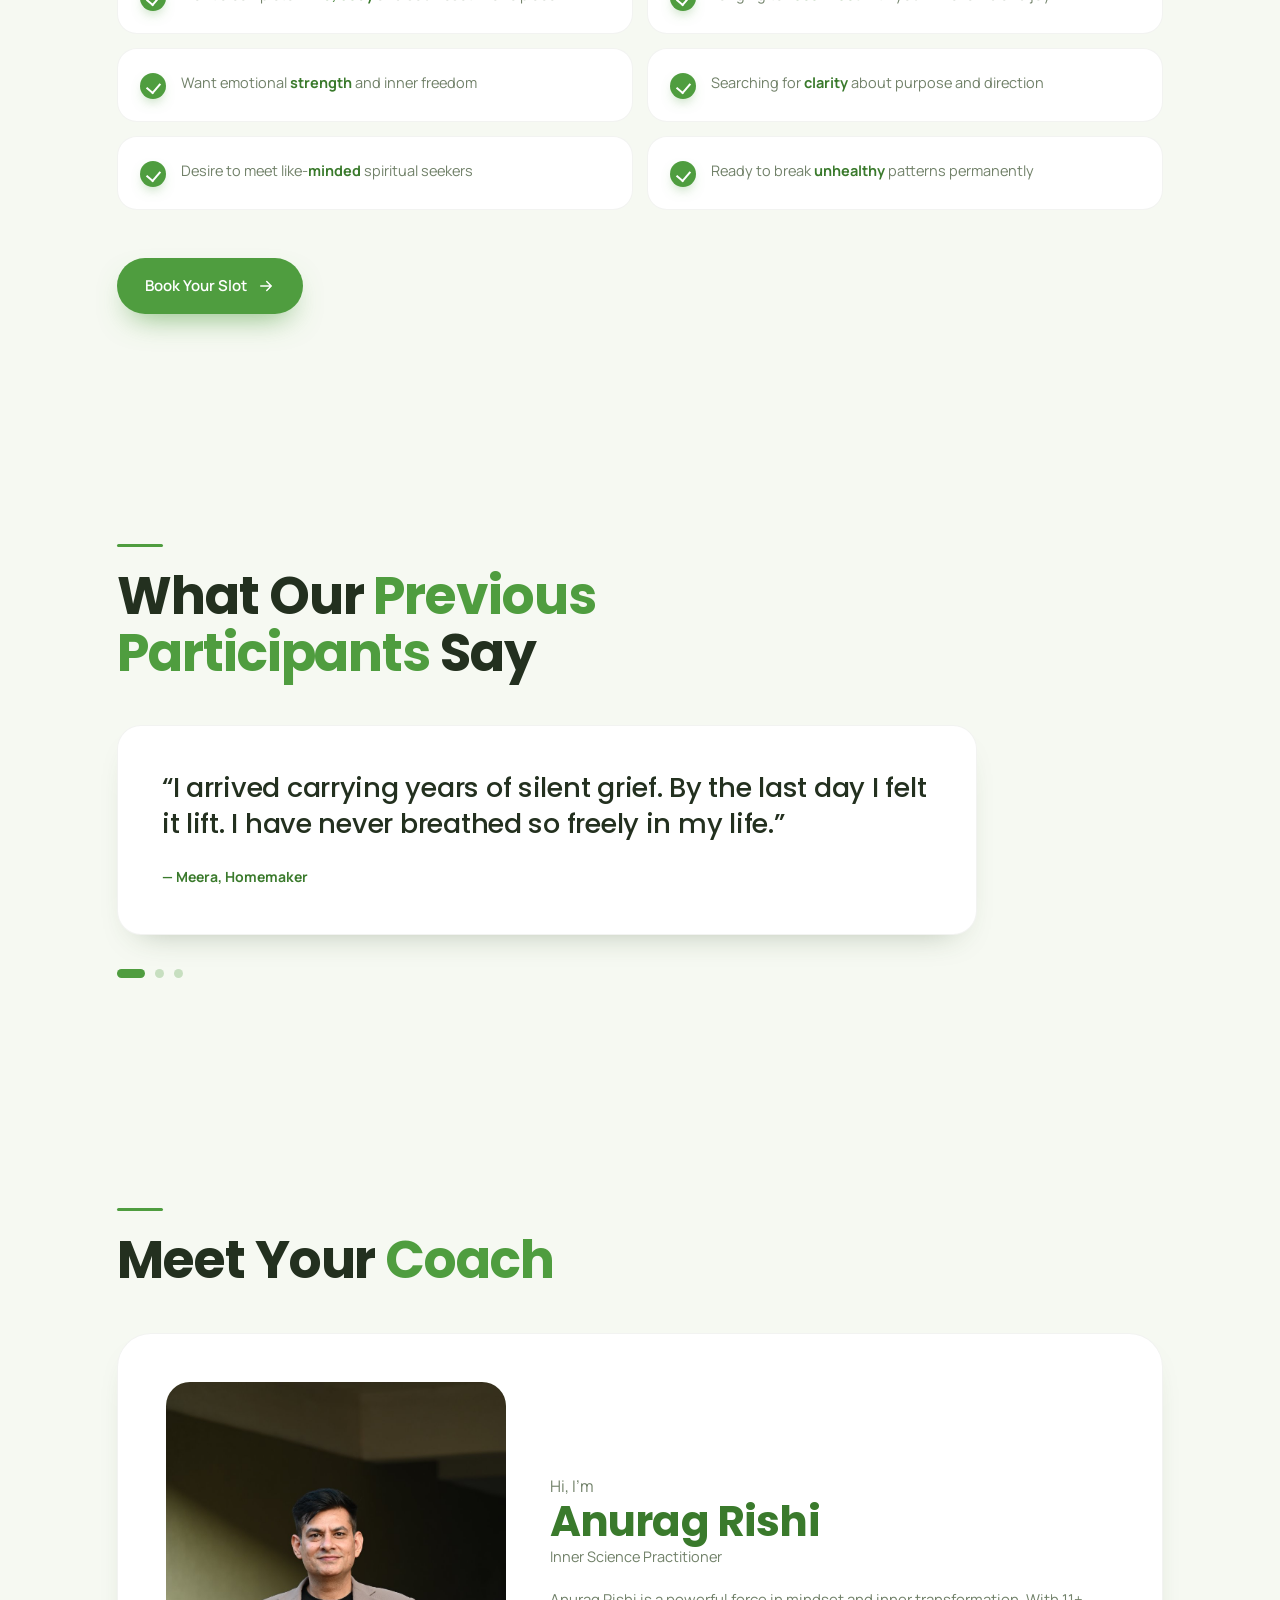
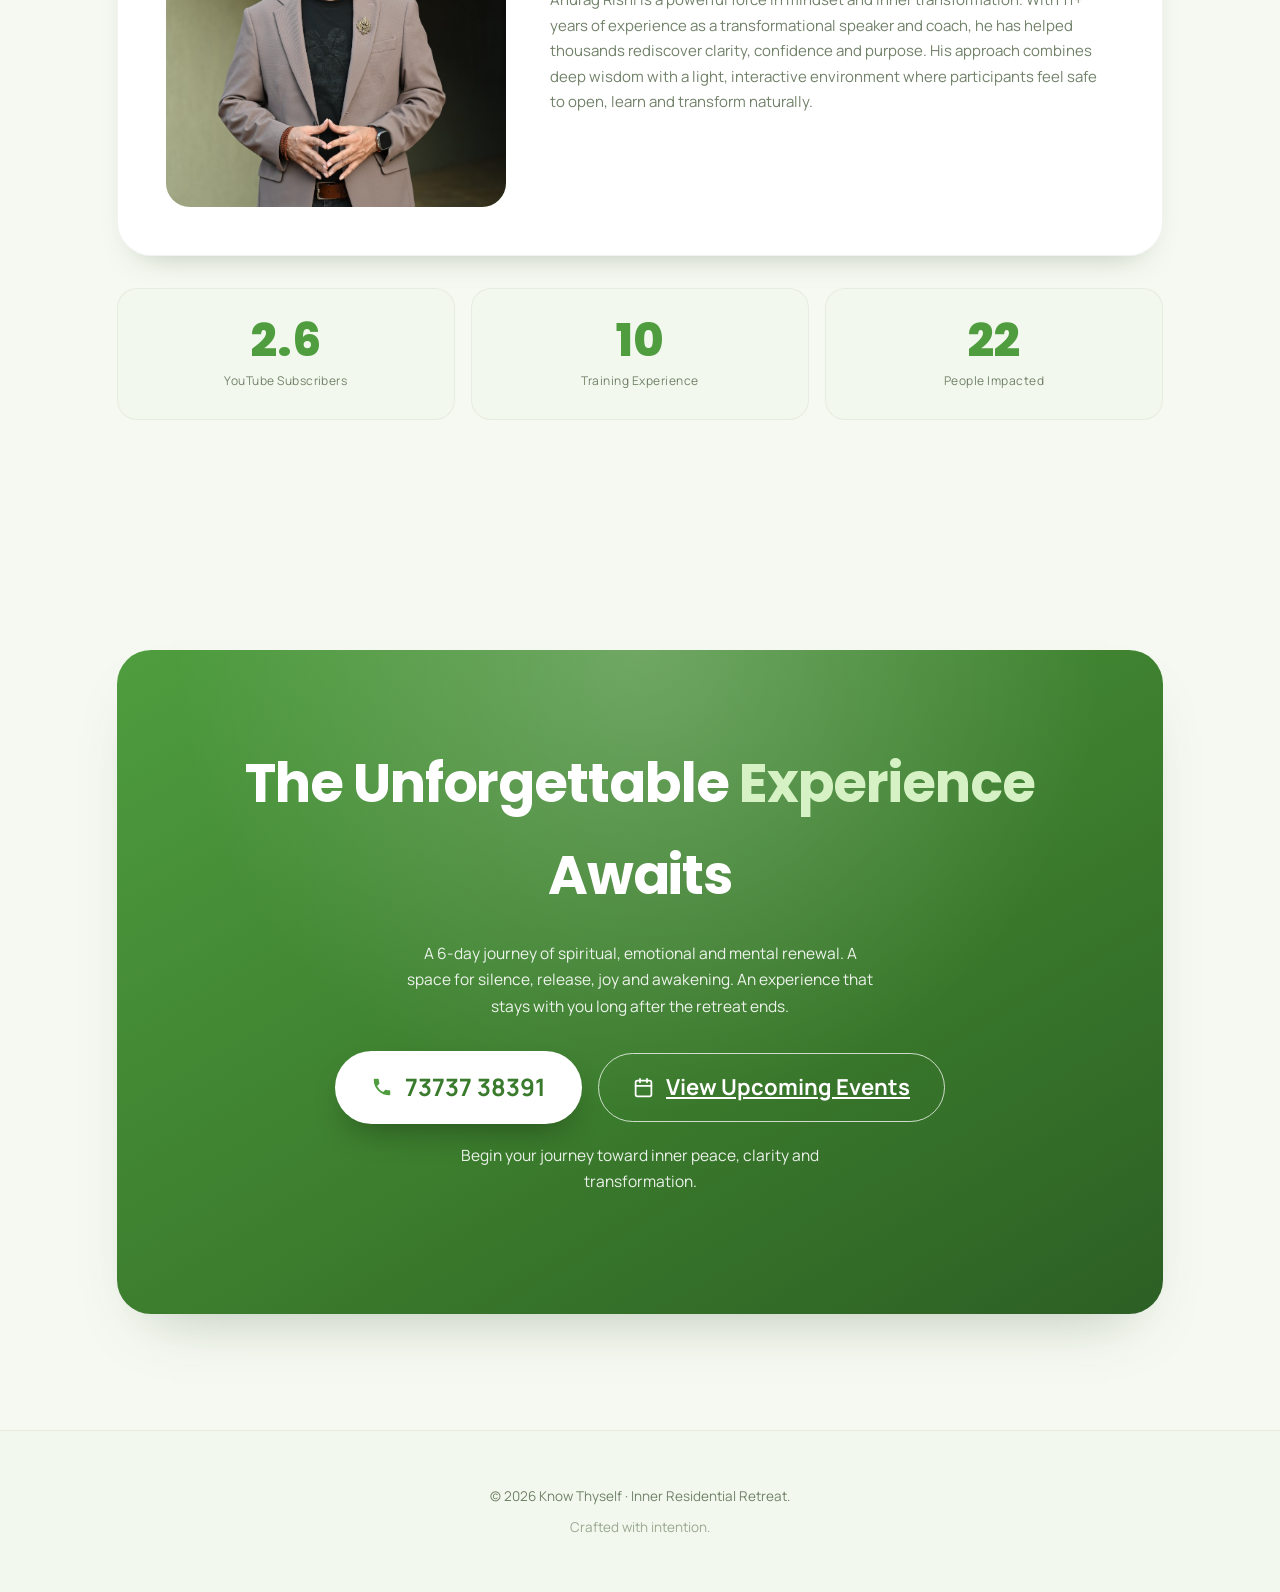
==== commit 959e1c71: "Set Goa dates (23-28 May 2027); make Mussoorie and Lonavla waitlist-only - Goa: add 23-28 May 2027 d" ====
--- a/index.html
+++ b/index.html
@@ -208,8 +208,8 @@
           </div>
         </a>
 
-        <a class="ret-card" href="event-lonavla.html" aria-label="Lonavla retreat, 11 to 16 January 2027 — tickets available" data-reveal>
-          <span class="ret-badge">Tickets Available</span>
+        <a class="ret-card" href="event-lonavla.html" aria-label="Lonavla retreat, 11 to 16 January 2027 — waitlist only" data-reveal>
+          <span class="ret-badge ret-badge--wait">Waitlist Only</span>
           <div class="ret-date"><span class="ret-mon">Jan</span><span class="ret-day">11</span></div>
           <div class="ret-info">
             <h3 class="ret-loc">Lonavla, India</h3>
@@ -218,13 +218,13 @@
           </div>
         </a>
 
-        <a class="ret-card" href="event-goa.html" aria-label="Goa retreat, May 2027 — tickets available" data-reveal>
+        <a class="ret-card" href="event-goa.html" aria-label="Goa retreat, 23 to 28 May 2027 — tickets available" data-reveal>
           <span class="ret-badge">Tickets Available</span>
-          <div class="ret-date"><span class="ret-mon">2027</span><span class="ret-day">May</span></div>
+          <div class="ret-date"><span class="ret-mon">May</span><span class="ret-day">23</span></div>
           <div class="ret-info">
             <h3 class="ret-loc">Goa, India</h3>
             <p class="ret-type">6-Day Soulful Retreat</p>
-            <p class="ret-range">Dates announced soon</p>
+            <p class="ret-range">May 23 – 28, 2027</p>
           </div>
         </a>
       </div>
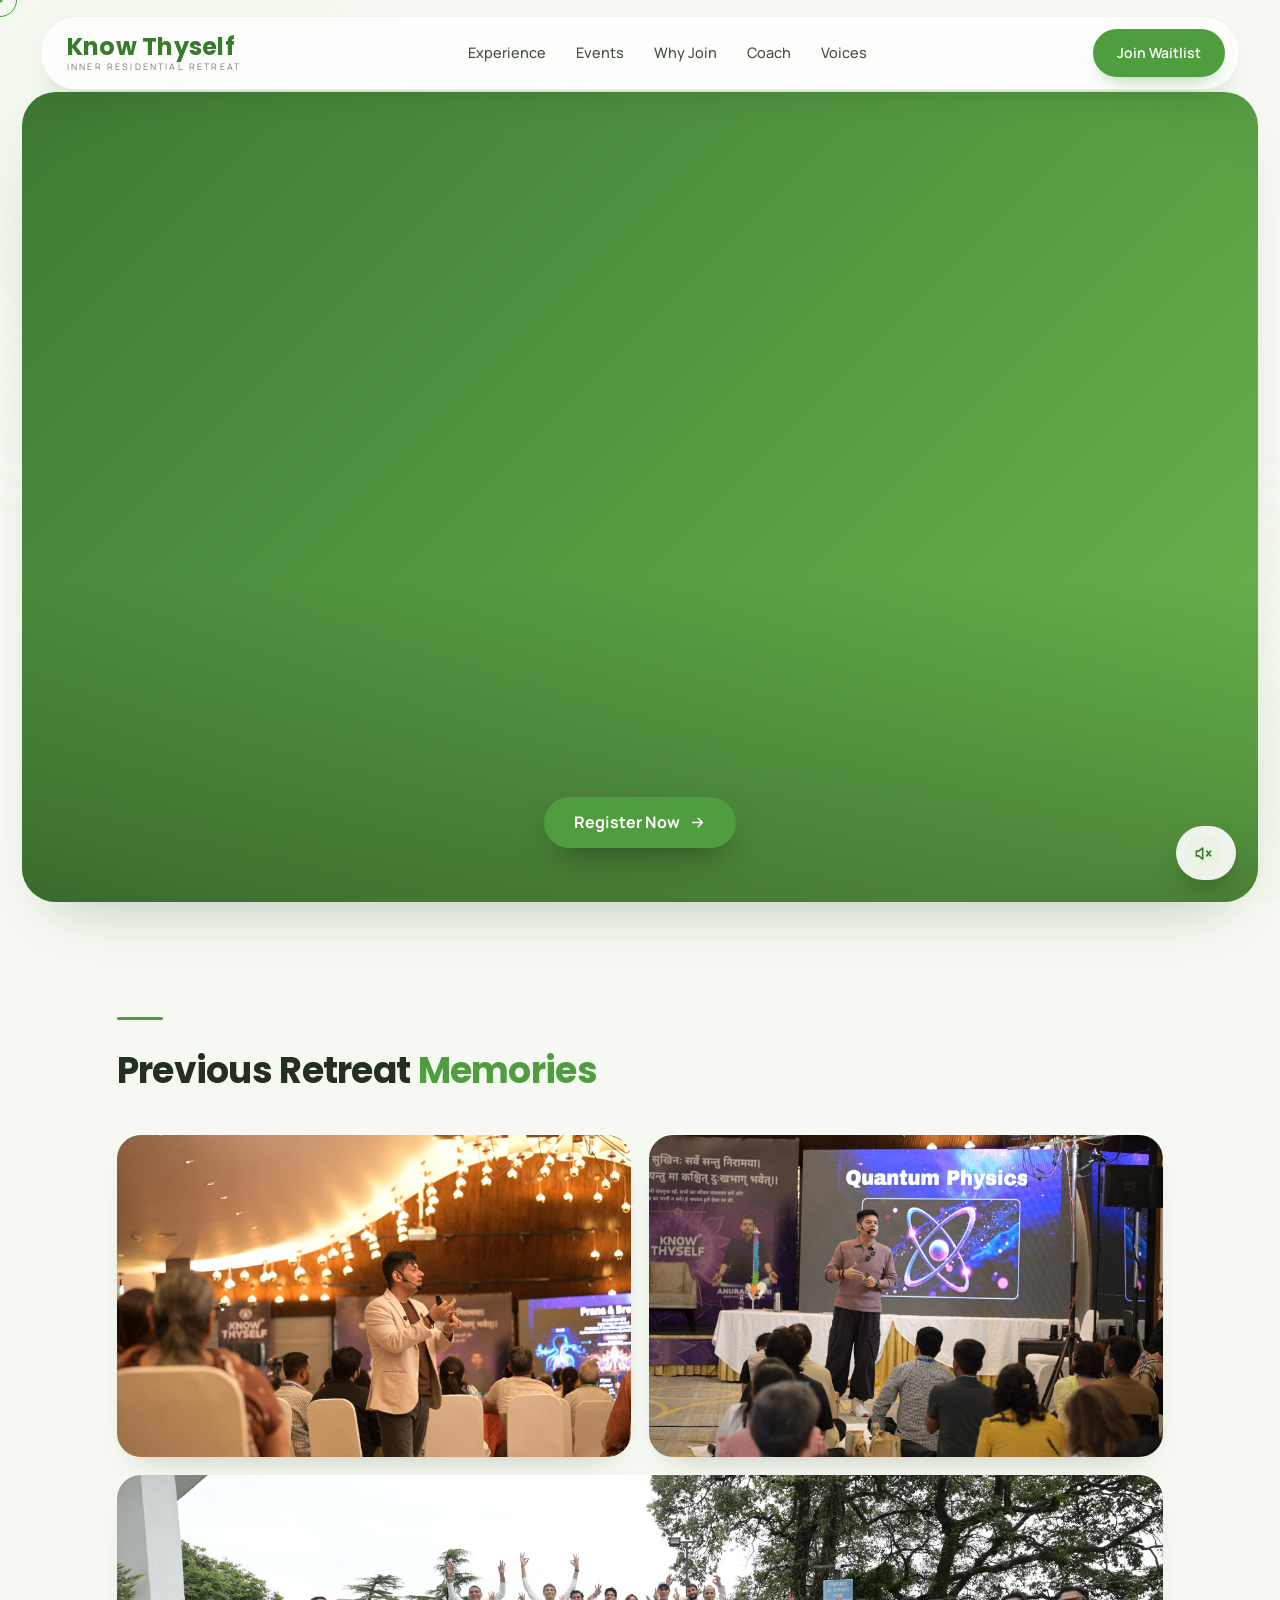
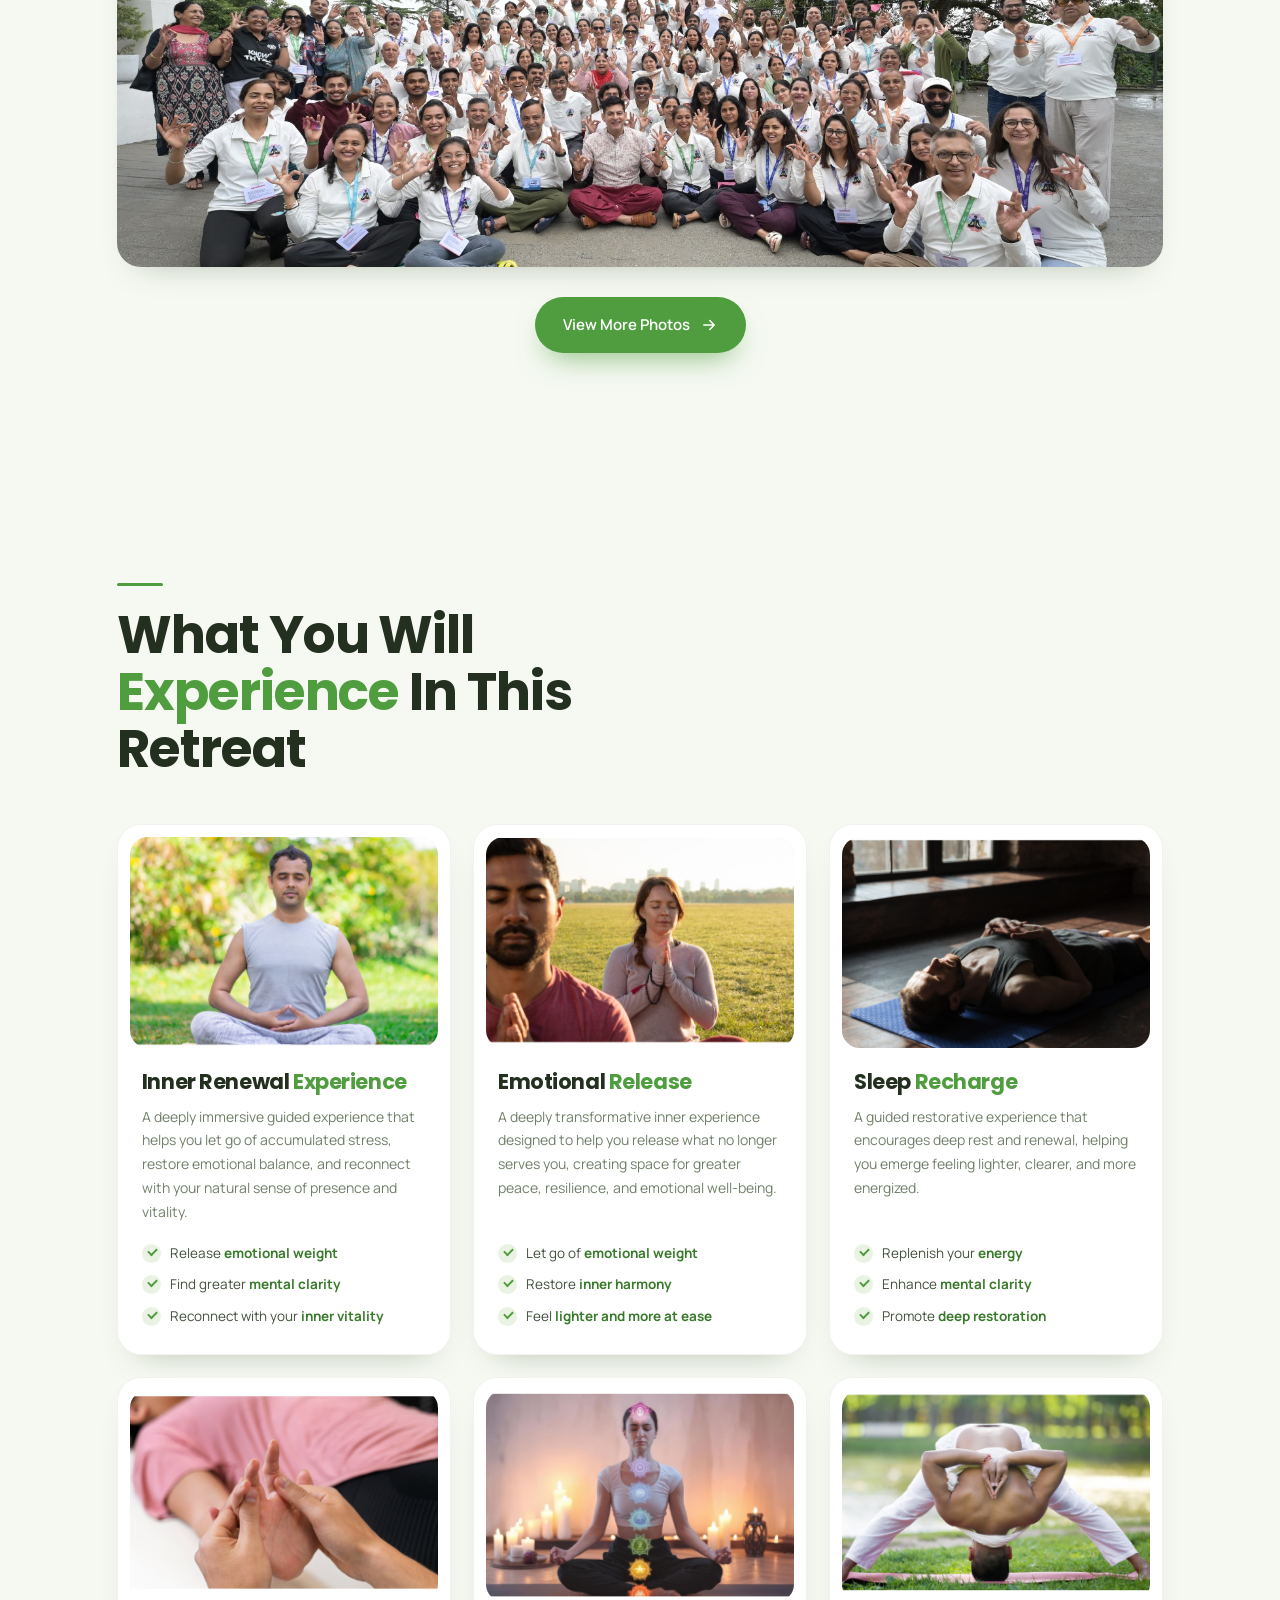
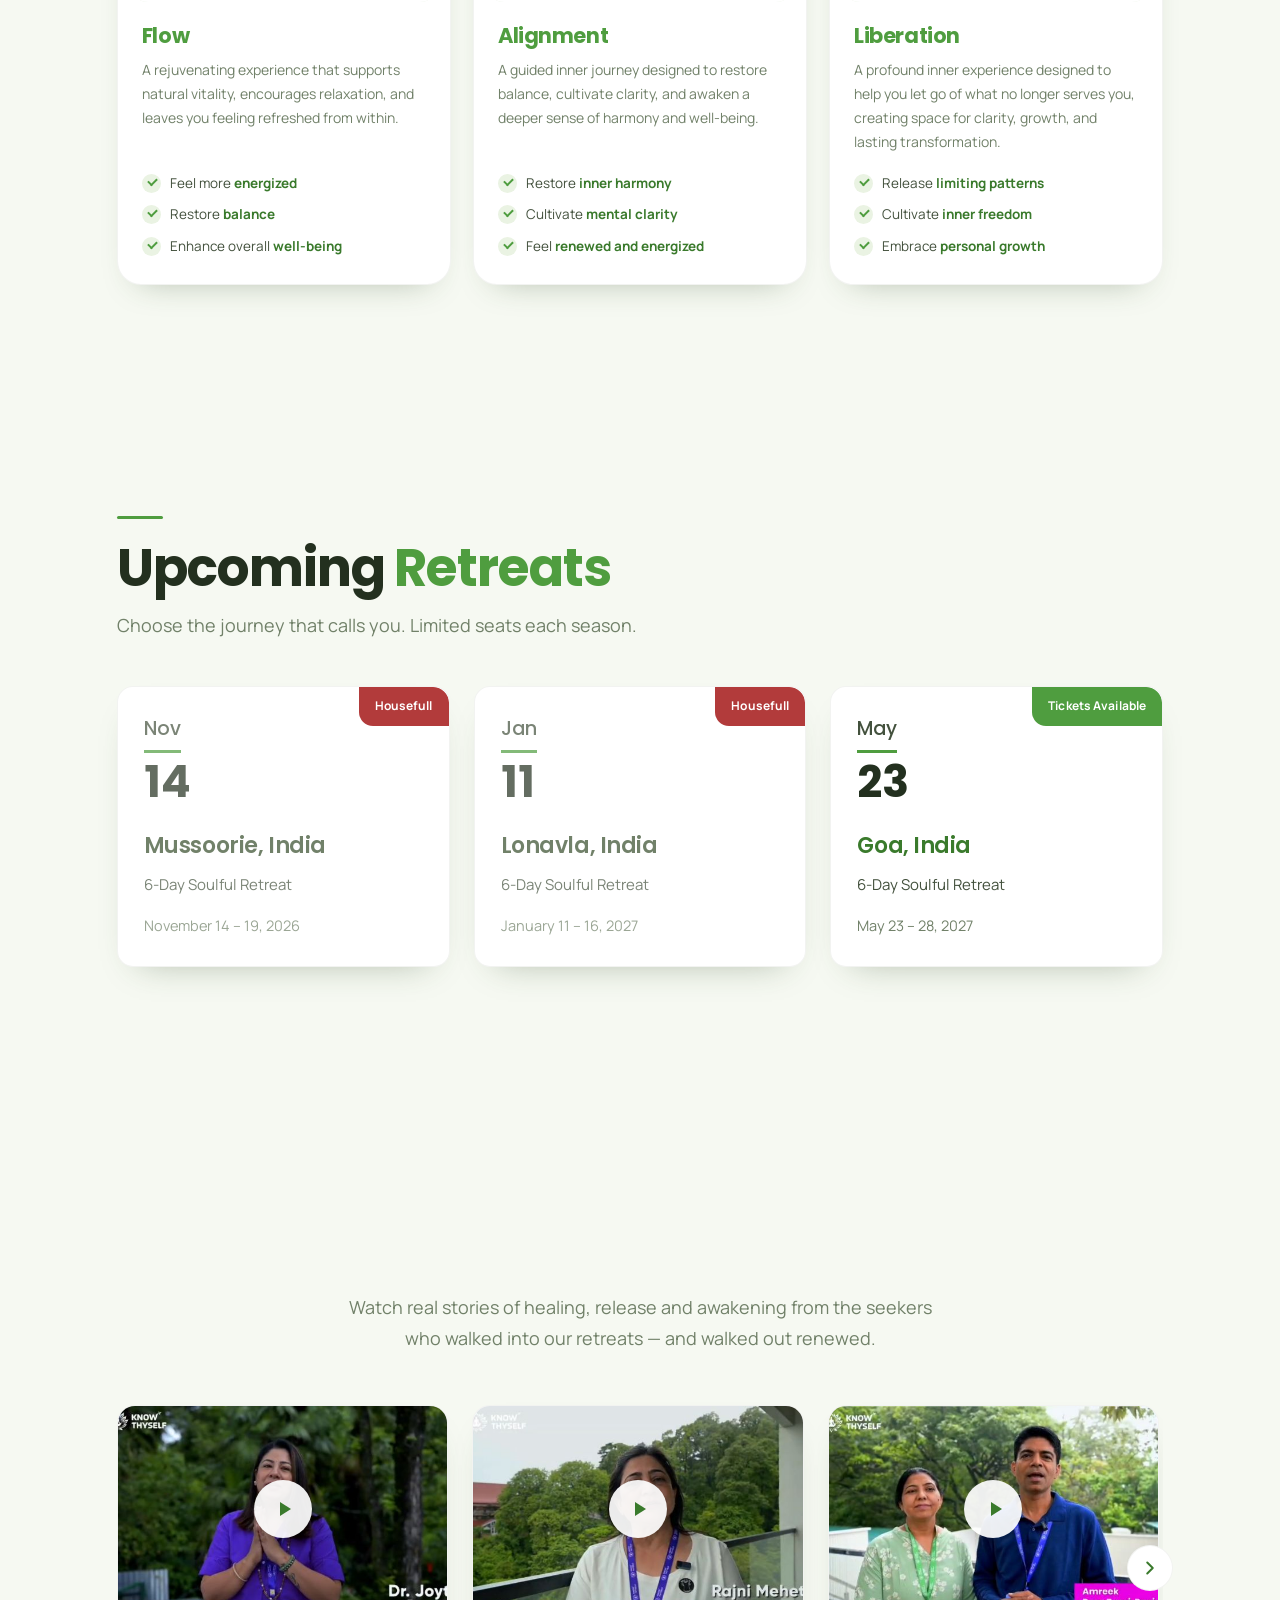
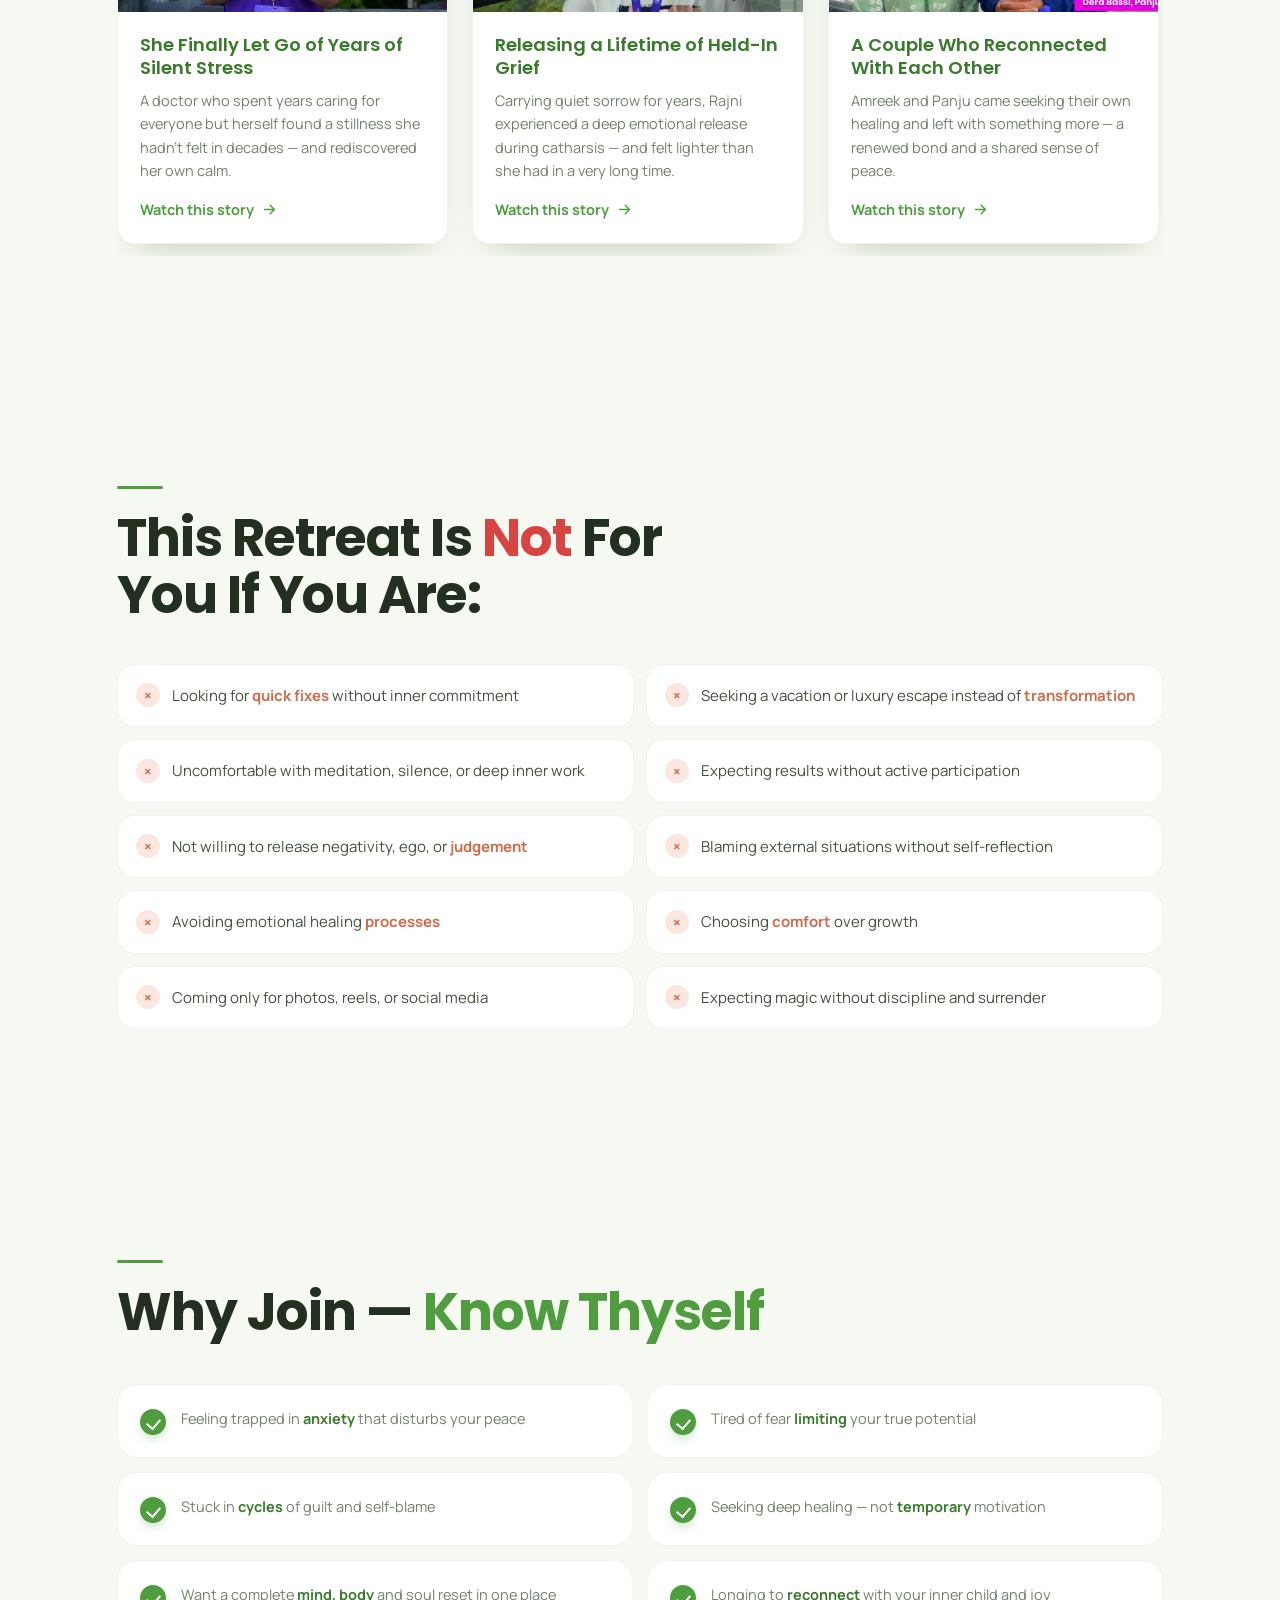
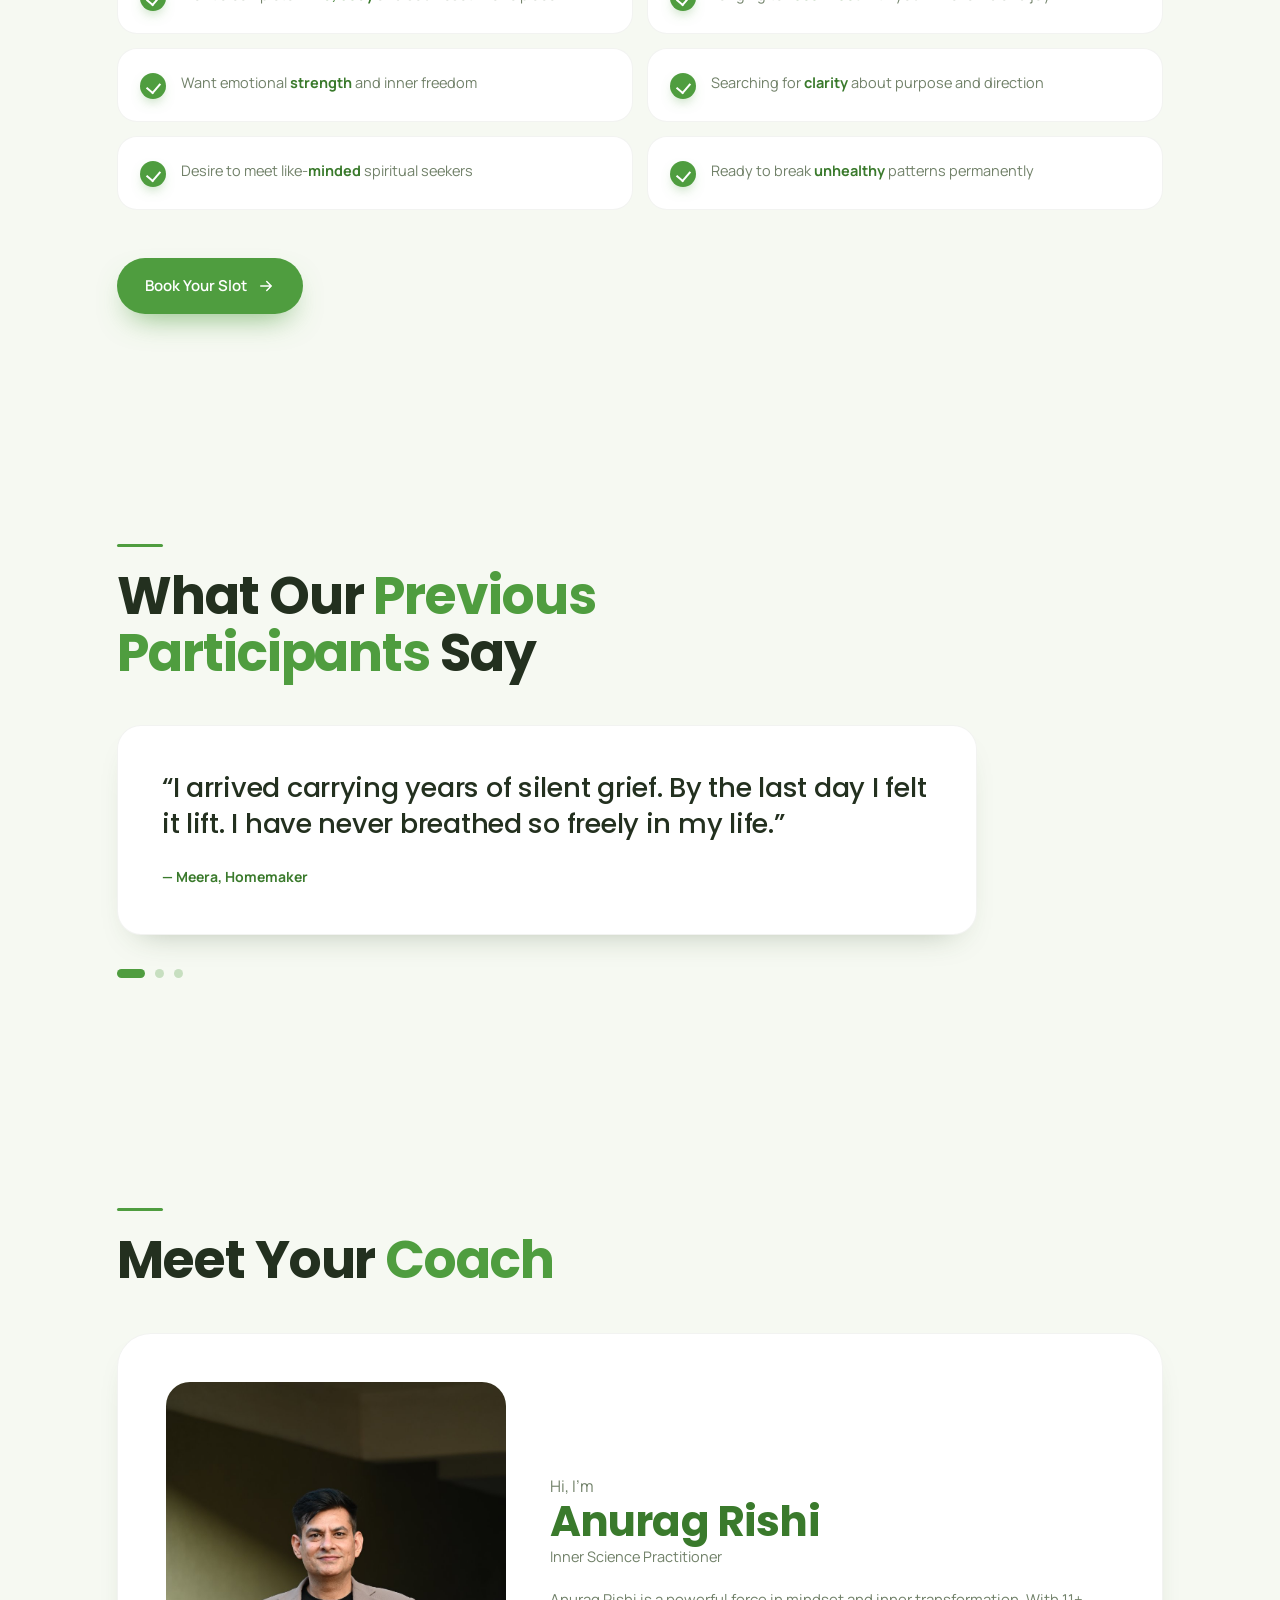
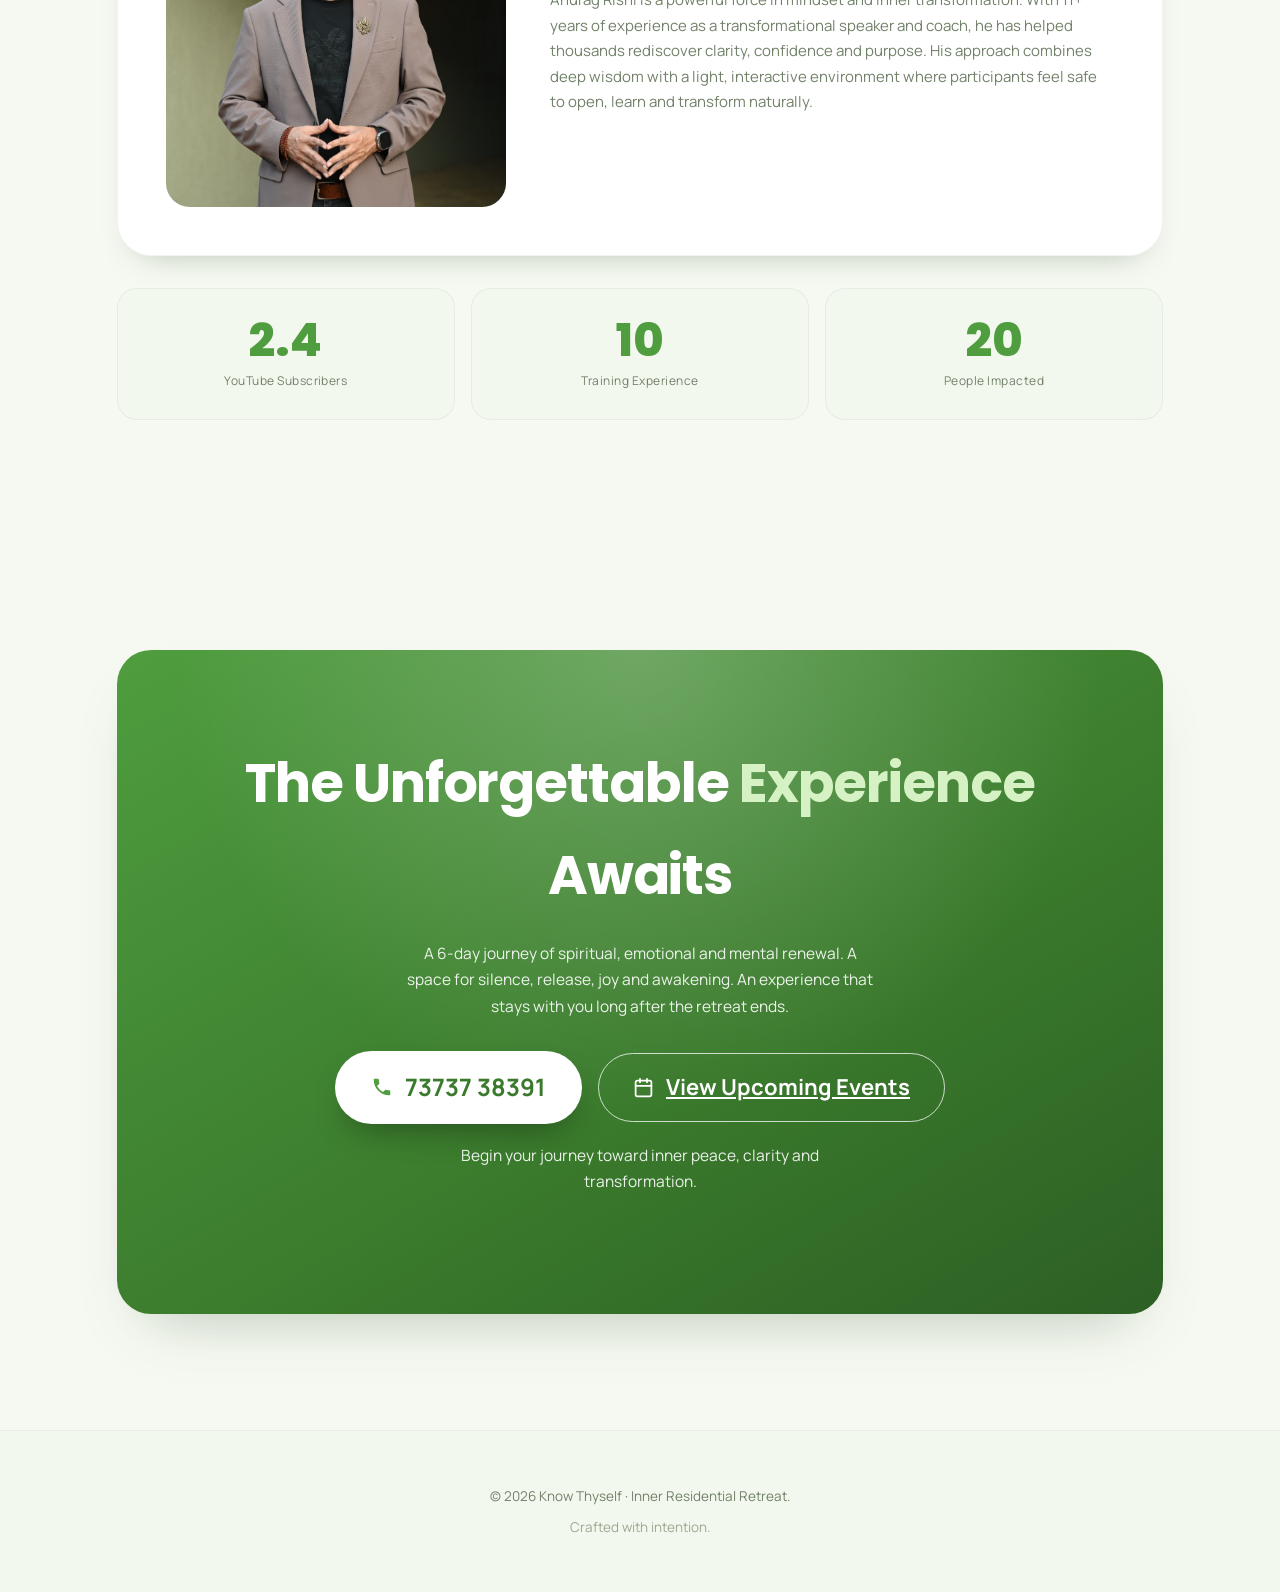
==== commit 3558b53f: "Mark Mussoorie and Lonavla as Housefull and make their cards non-clickable Change the Nov and Jan ca" ====
--- a/index.html
+++ b/index.html
@@ -198,25 +198,25 @@
       <p class="section-lead" data-reveal>Choose the journey that calls you. Limited seats each season.</p>
 
       <div class="ret-grid">
-        <a class="ret-card" href="event-mussoorie.html" aria-label="Mussoorie retreat, 14 to 19 November 2026 — waitlist only" data-reveal>
-          <span class="ret-badge ret-badge--wait">Waitlist Only</span>
+        <div class="ret-card ret-card--full" aria-label="Mussoorie retreat, 14 to 19 November 2026 — housefull" data-reveal>
+          <span class="ret-badge ret-badge--full">Housefull</span>
           <div class="ret-date"><span class="ret-mon">Nov</span><span class="ret-day">14</span></div>
           <div class="ret-info">
             <h3 class="ret-loc">Mussoorie, India</h3>
             <p class="ret-type">6-Day Soulful Retreat</p>
             <p class="ret-range">November 14 – 19, 2026</p>
           </div>
-        </a>
-
-        <a class="ret-card" href="event-lonavla.html" aria-label="Lonavla retreat, 11 to 16 January 2027 — waitlist only" data-reveal>
-          <span class="ret-badge ret-badge--wait">Waitlist Only</span>
+        </div>
+
+        <div class="ret-card ret-card--full" aria-label="Lonavla retreat, 11 to 16 January 2027 — housefull" data-reveal>
+          <span class="ret-badge ret-badge--full">Housefull</span>
           <div class="ret-date"><span class="ret-mon">Jan</span><span class="ret-day">11</span></div>
           <div class="ret-info">
             <h3 class="ret-loc">Lonavla, India</h3>
             <p class="ret-type">6-Day Soulful Retreat</p>
             <p class="ret-range">January 11 – 16, 2027</p>
           </div>
-        </a>
+        </div>
 
         <a class="ret-card" href="event-goa.html" aria-label="Goa retreat, 23 to 28 May 2027 — tickets available" data-reveal>
           <span class="ret-badge">Tickets Available</span>
--- a/styles.css
+++ b/styles.css
@@ -307,6 +307,12 @@
   color: #fff; background: var(--green); padding: 9px 16px; border-radius: 0 16px 0 14px;
 }
 .ret-badge--wait { background: #e0a021; }
+
+/* Housefull — frozen, not clickable */
+.ret-badge--full { background: #b23b3b; }
+.ret-card--full { cursor: not-allowed; pointer-events: none; }
+.ret-card--full .ret-loc { color: var(--muted); }
+.ret-card--full .ret-mon, .ret-card--full .ret-day, .ret-card--full .ret-type, .ret-card--full .ret-range { opacity: .7; }
 
 .ret-date { margin-bottom: 22px; }
 .ret-mon { display: inline-block; font-family: 'Poppins', sans-serif; font-size: 19px; font-weight: 500; color: var(--ink-soft); padding-bottom: 4px; border-bottom: 3px solid var(--green); }
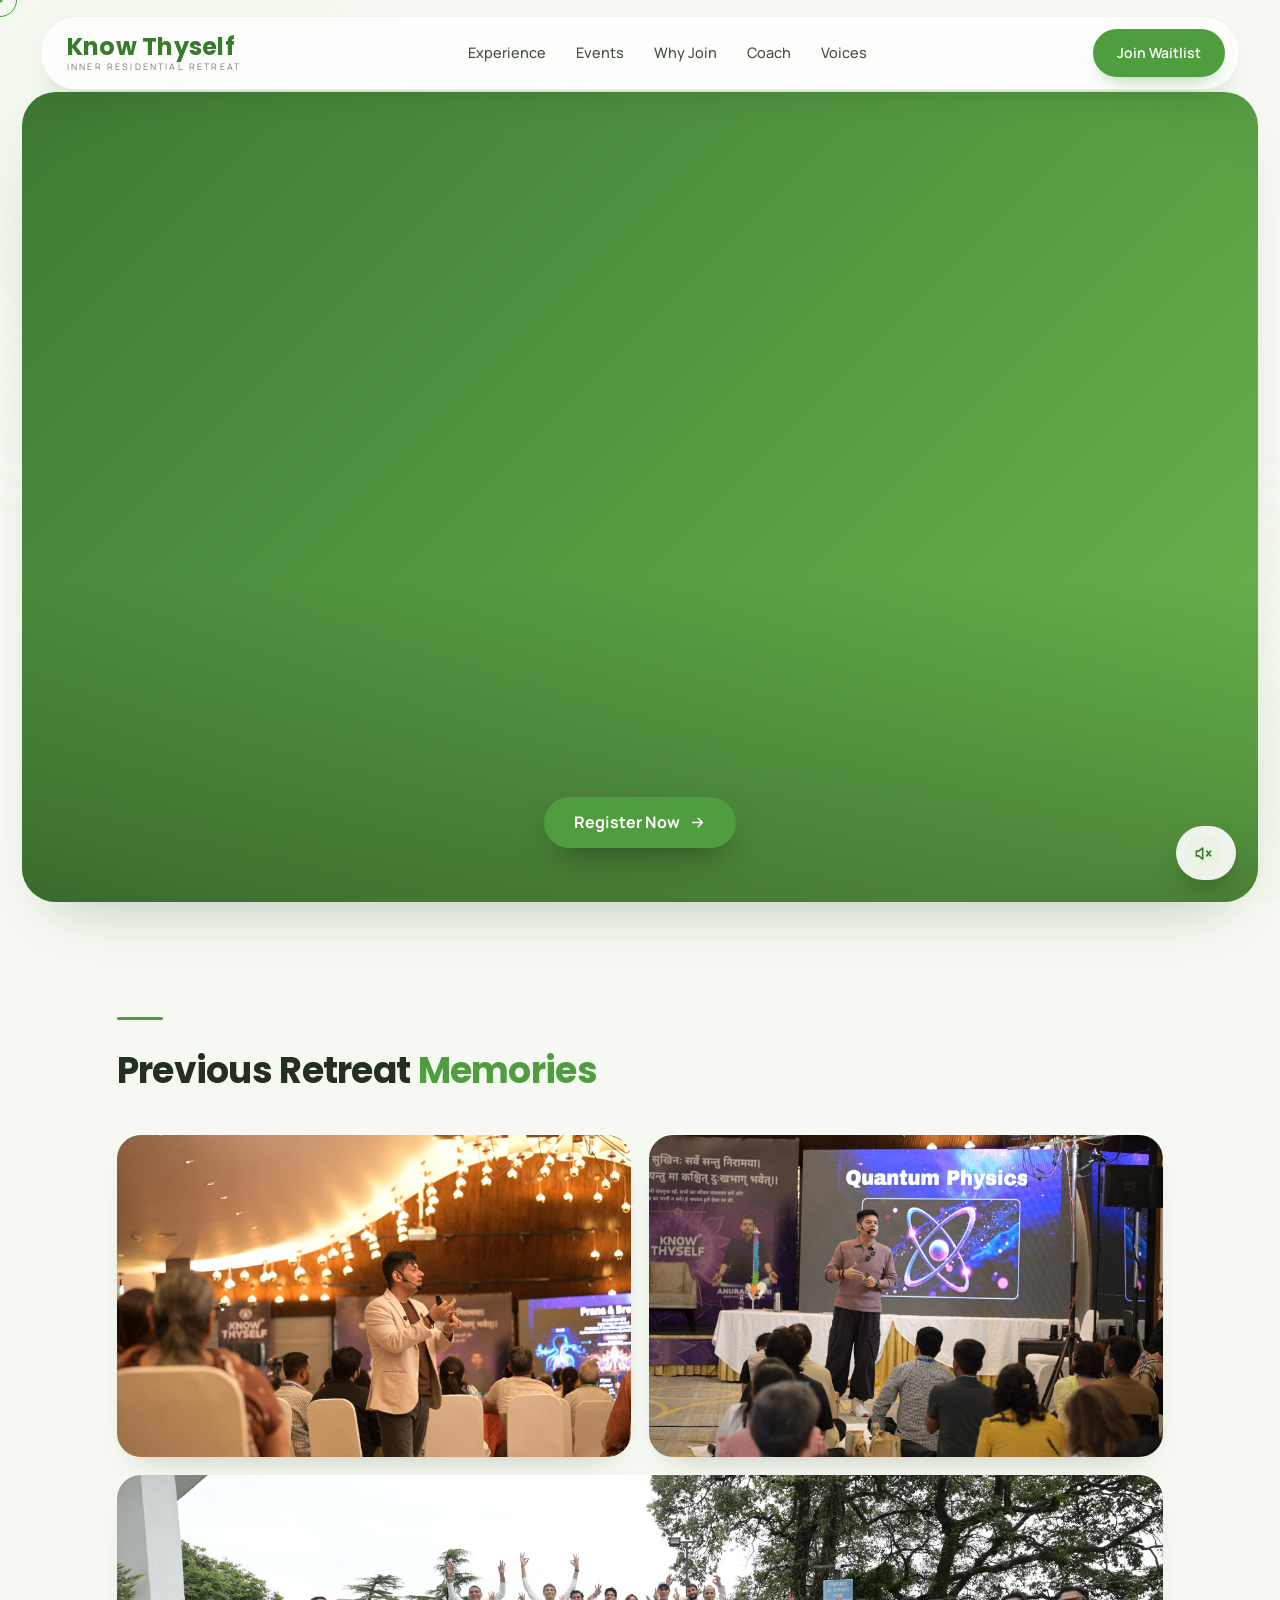
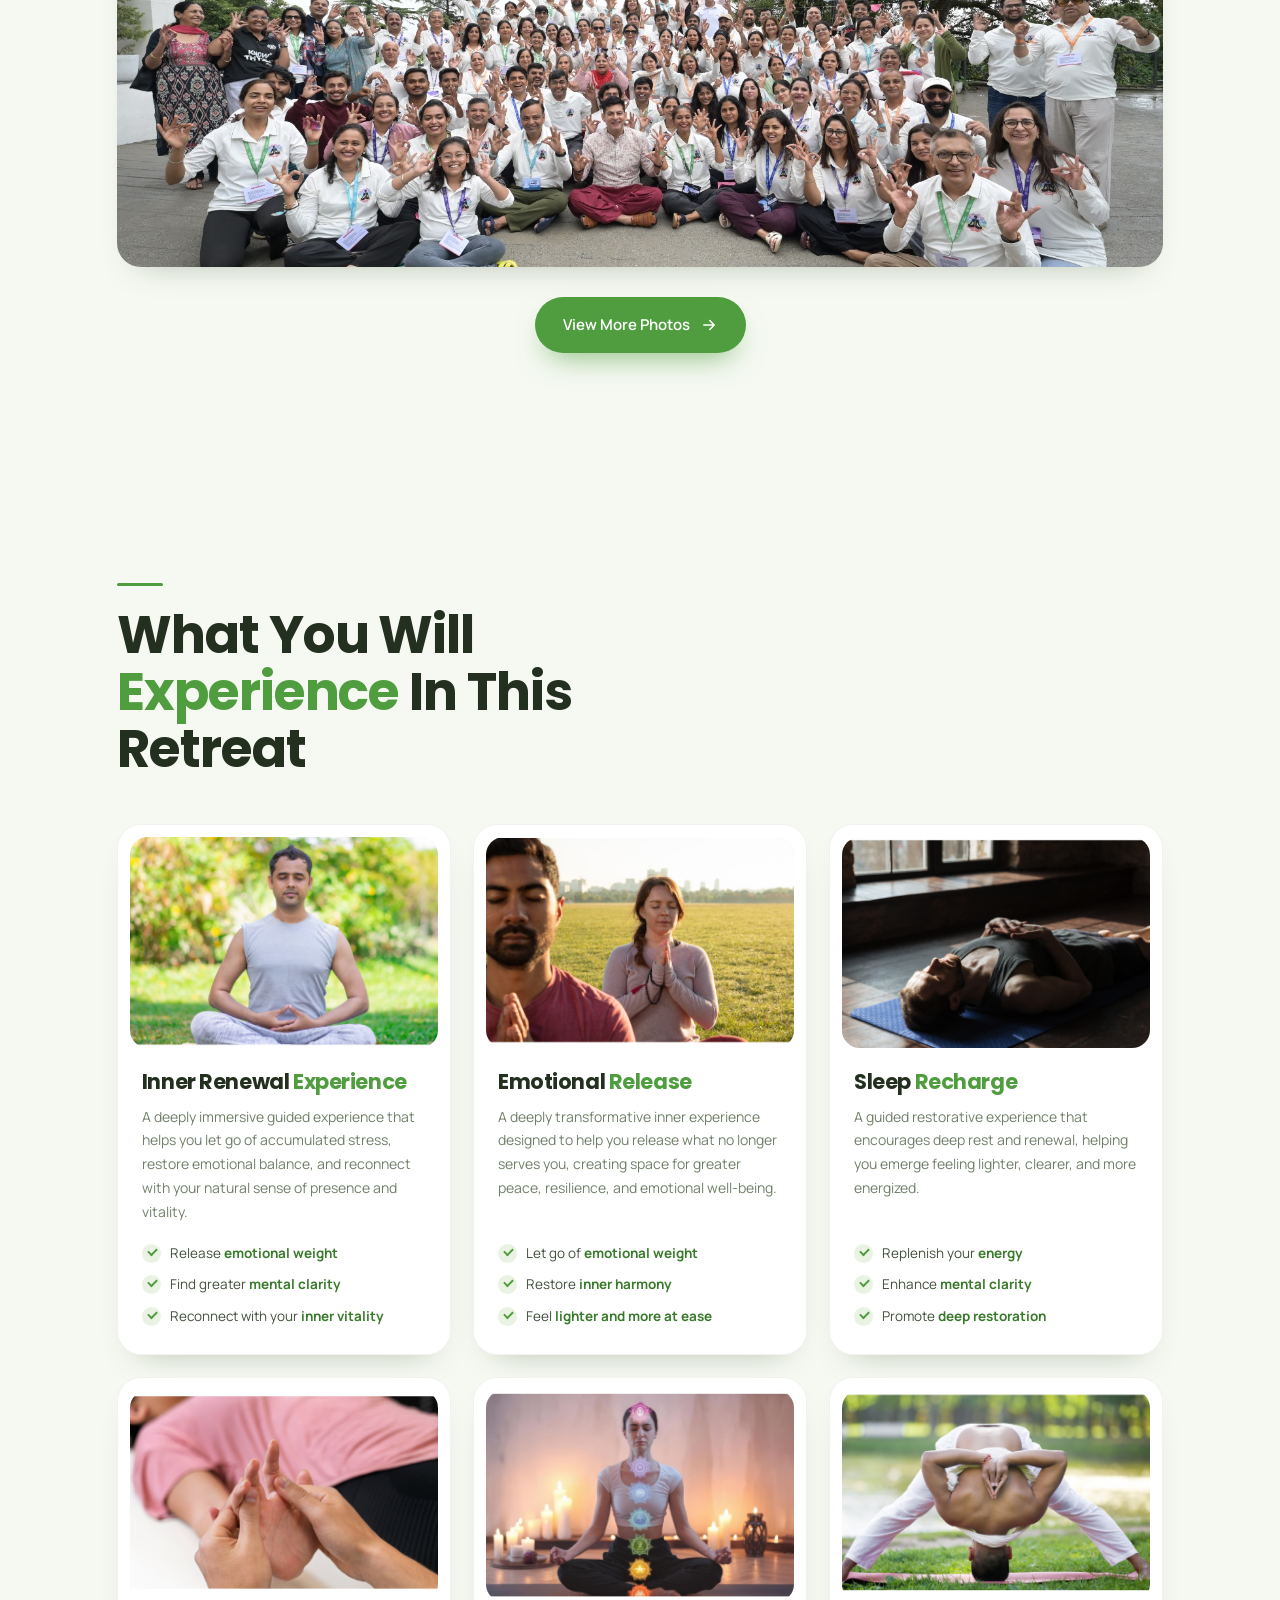
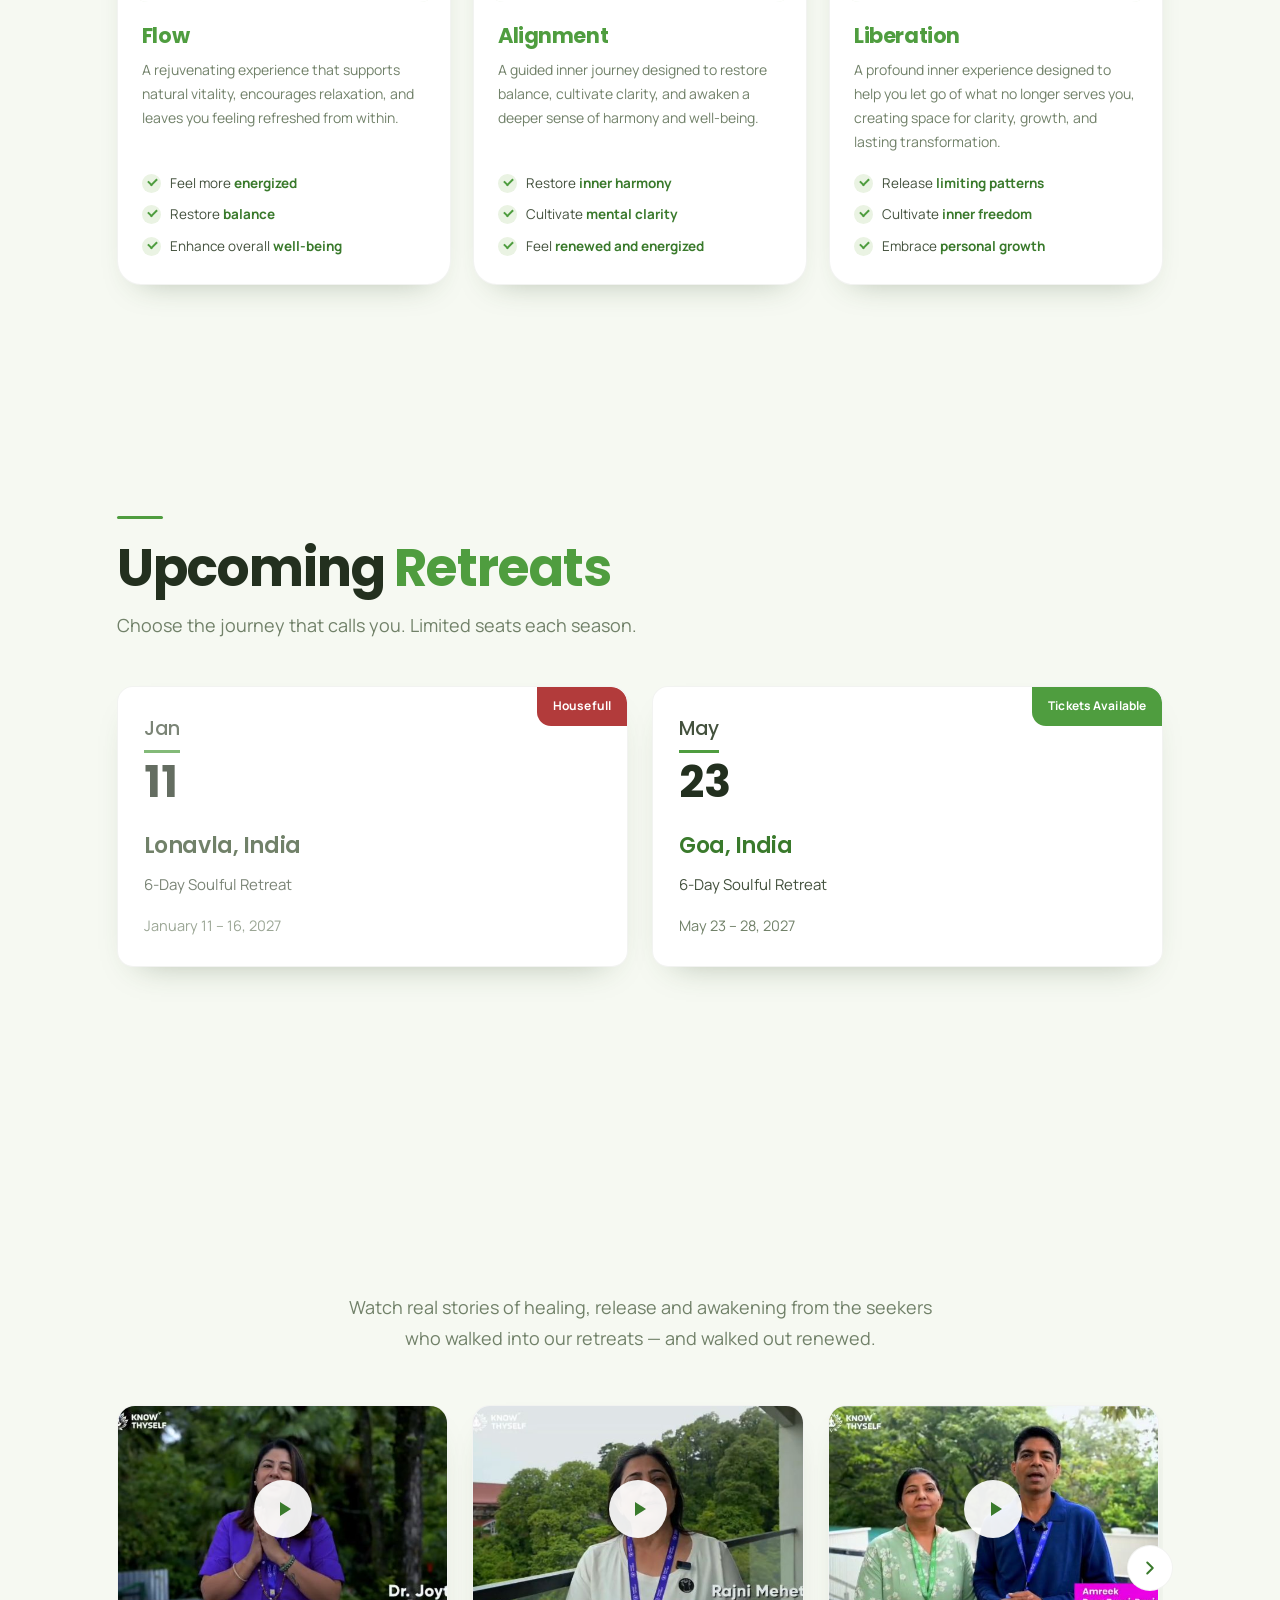
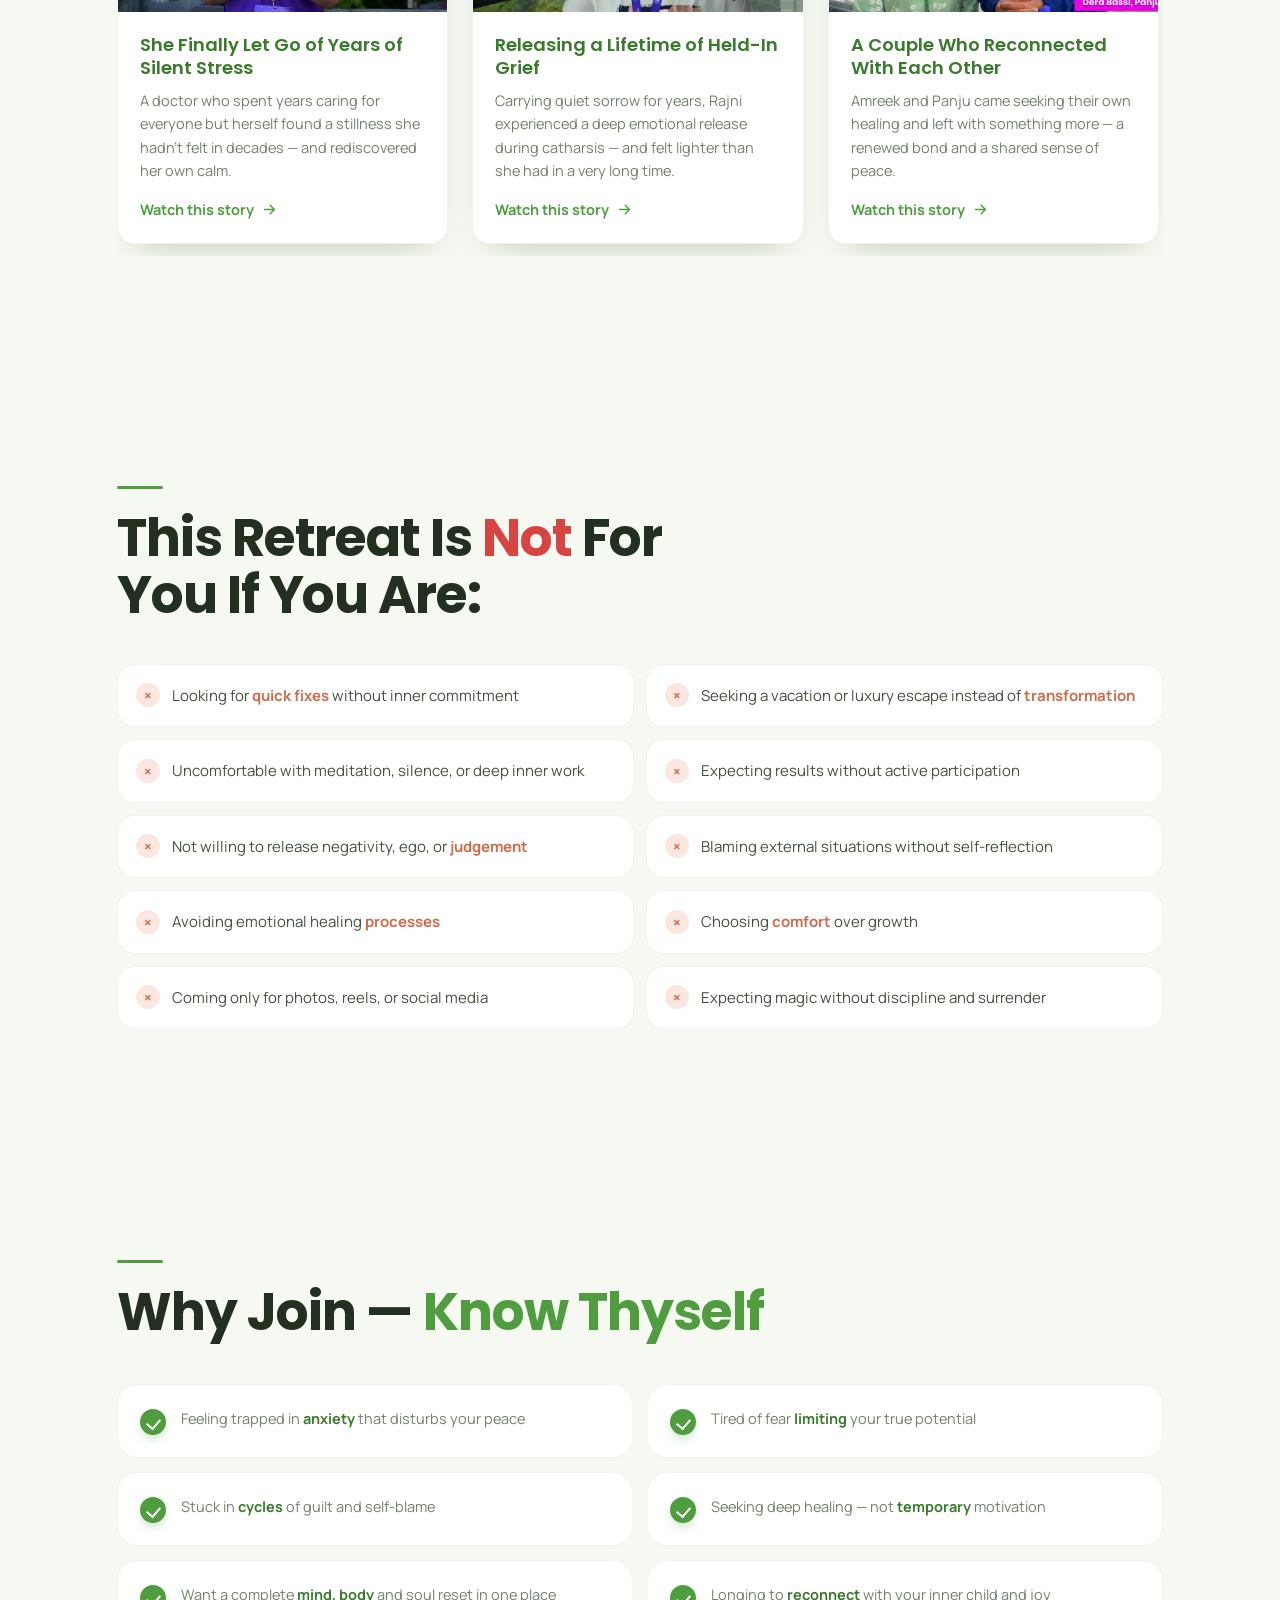
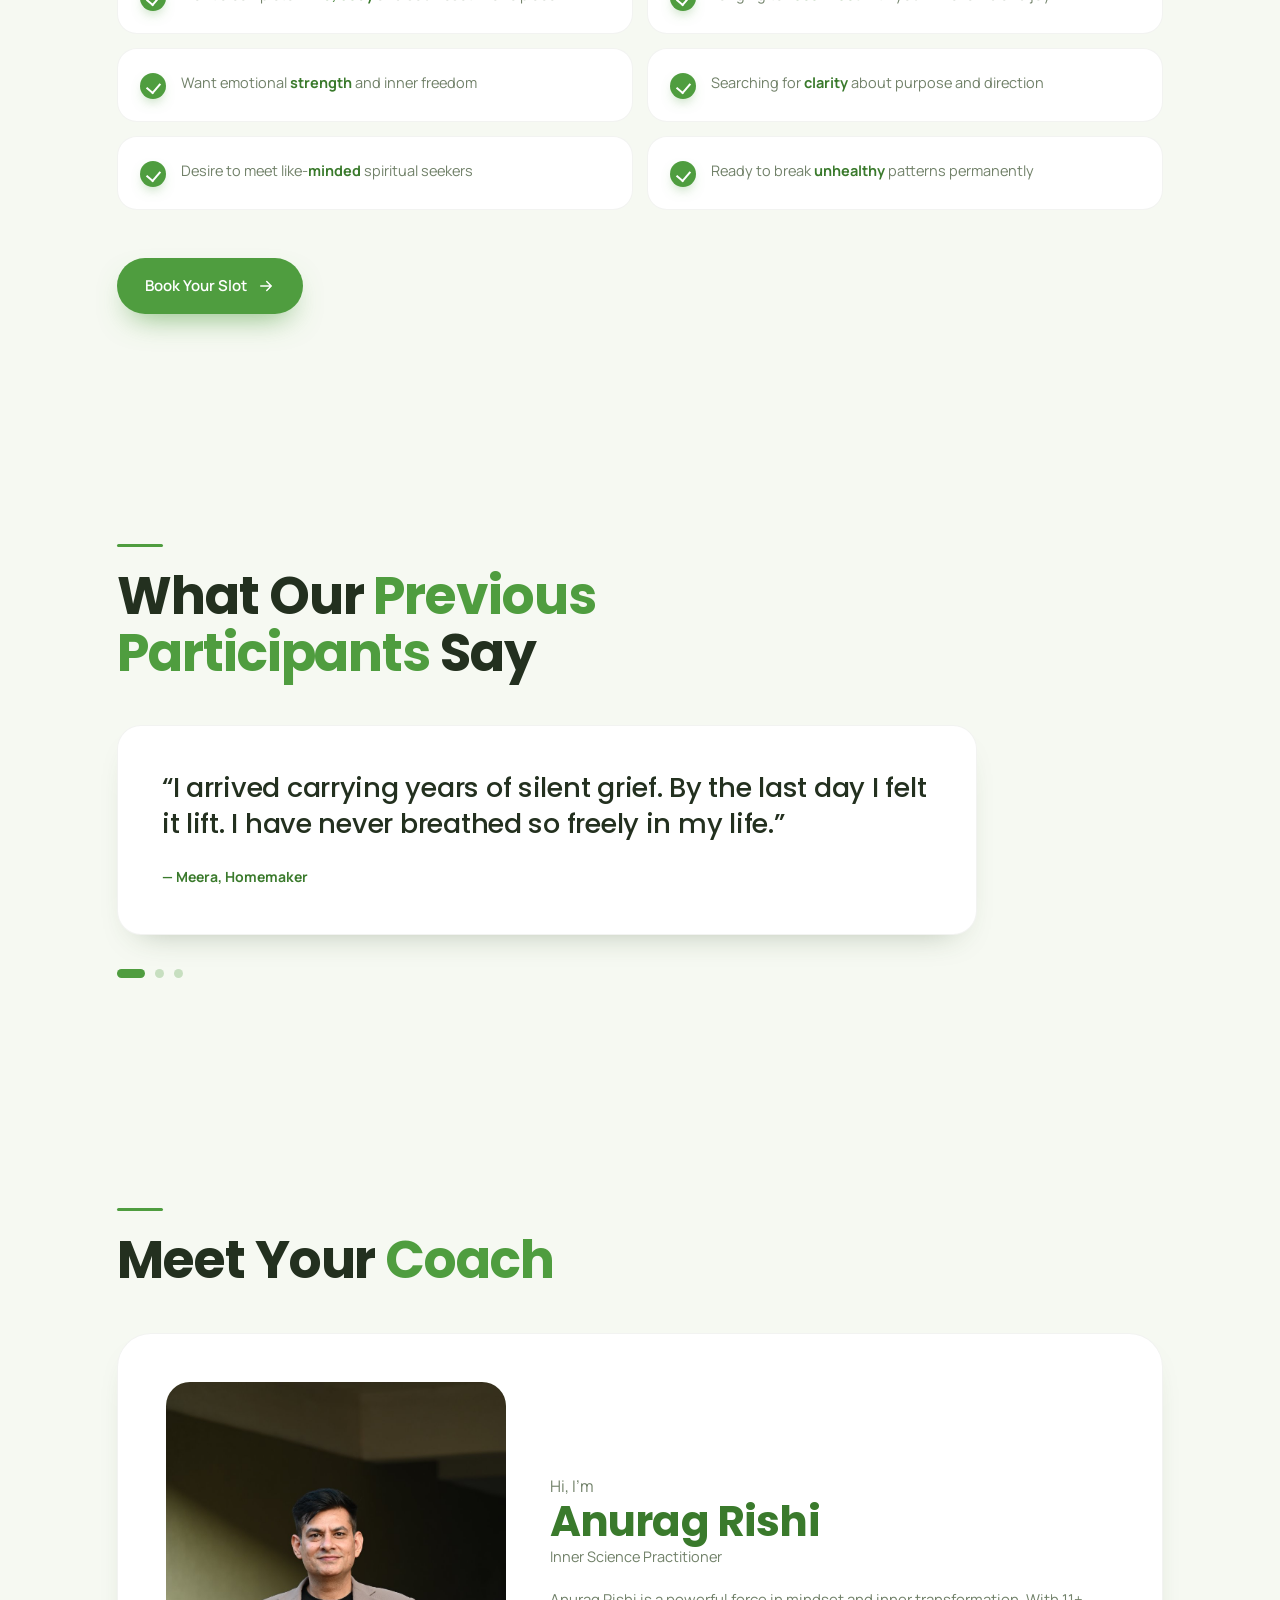
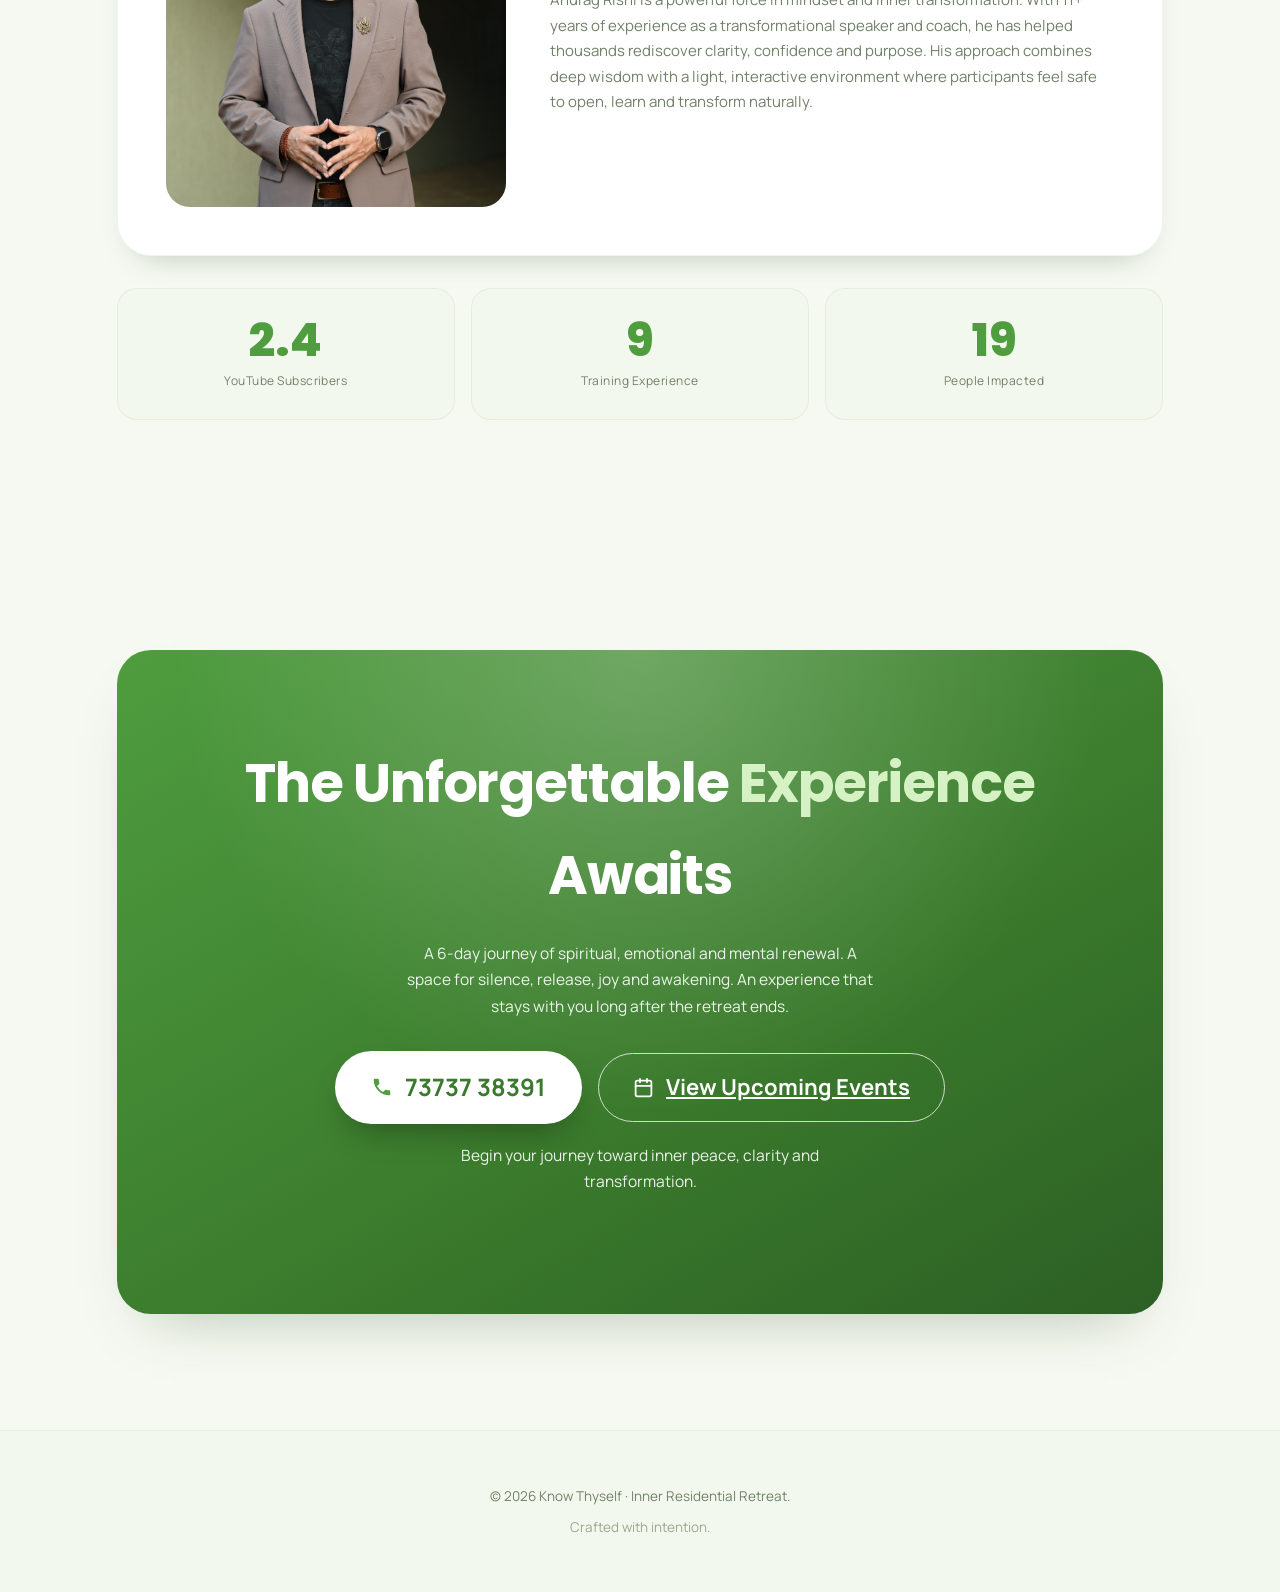
==== commit 266321d5: "Remove Mussoorie (Nov 14) retreat card Co-Authored-By: Claude Opus 4.8 <noreply@anthropic.com> Claud" ====
--- a/index.html
+++ b/index.html
@@ -198,16 +198,6 @@
       <p class="section-lead" data-reveal>Choose the journey that calls you. Limited seats each season.</p>
 
       <div class="ret-grid">
-        <div class="ret-card ret-card--full" aria-label="Mussoorie retreat, 14 to 19 November 2026 — housefull" data-reveal>
-          <span class="ret-badge ret-badge--full">Housefull</span>
-          <div class="ret-date"><span class="ret-mon">Nov</span><span class="ret-day">14</span></div>
-          <div class="ret-info">
-            <h3 class="ret-loc">Mussoorie, India</h3>
-            <p class="ret-type">6-Day Soulful Retreat</p>
-            <p class="ret-range">November 14 – 19, 2026</p>
-          </div>
-        </div>
-
         <div class="ret-card ret-card--full" aria-label="Lonavla retreat, 11 to 16 January 2027 — housefull" data-reveal>
           <span class="ret-badge ret-badge--full">Housefull</span>
           <div class="ret-date"><span class="ret-mon">Jan</span><span class="ret-day">11</span></div>
